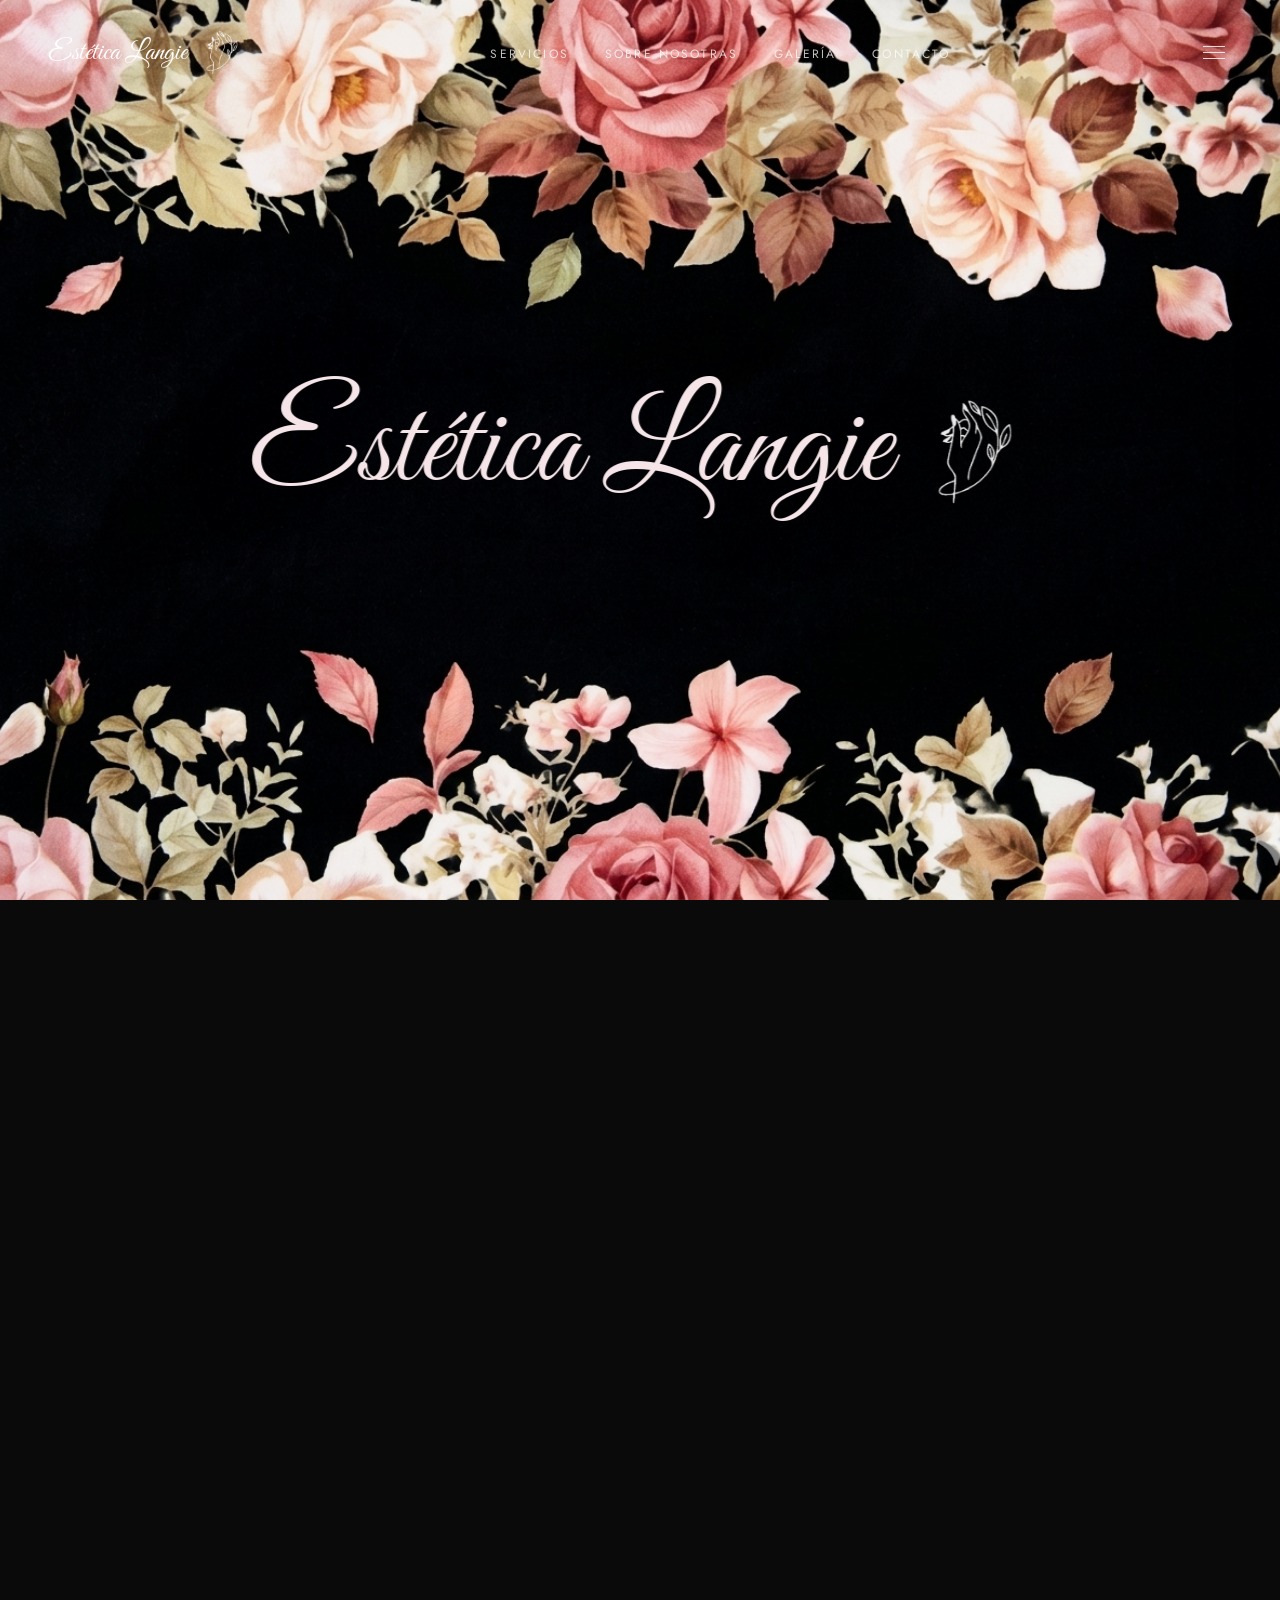
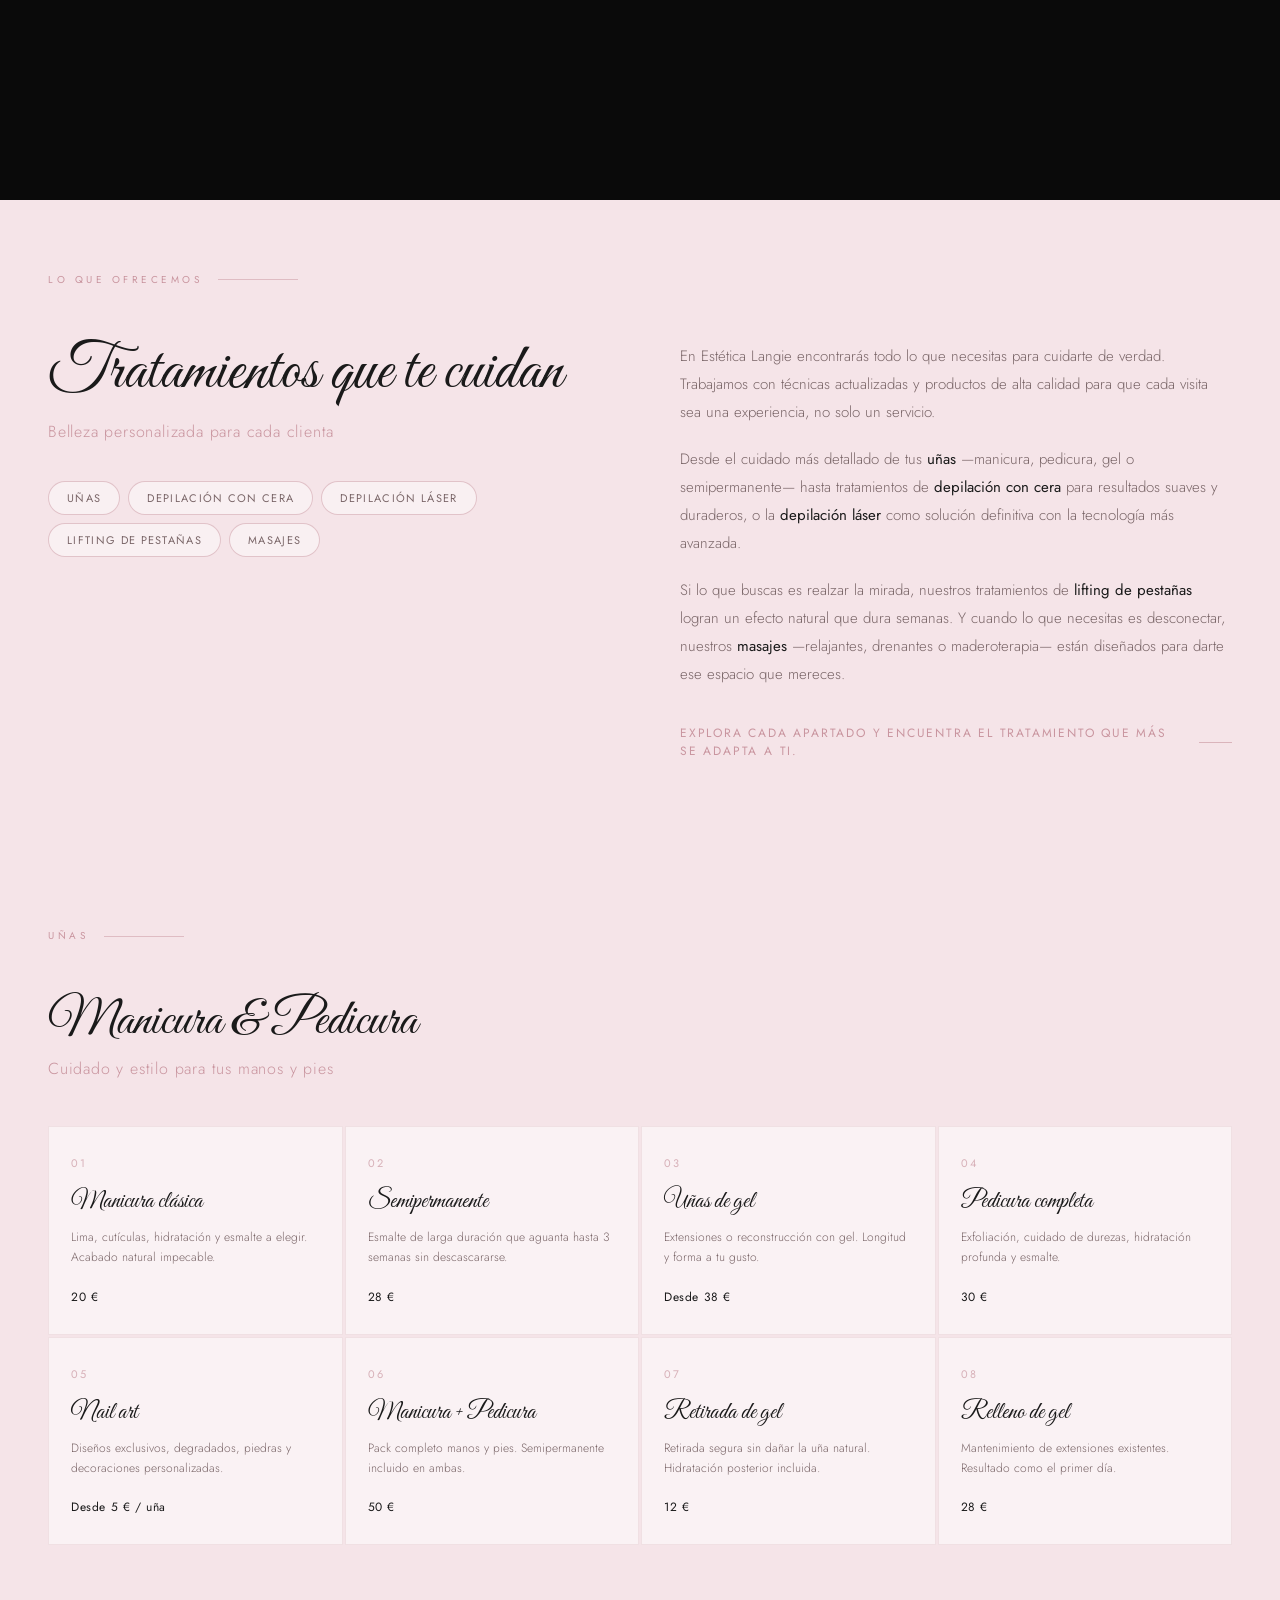
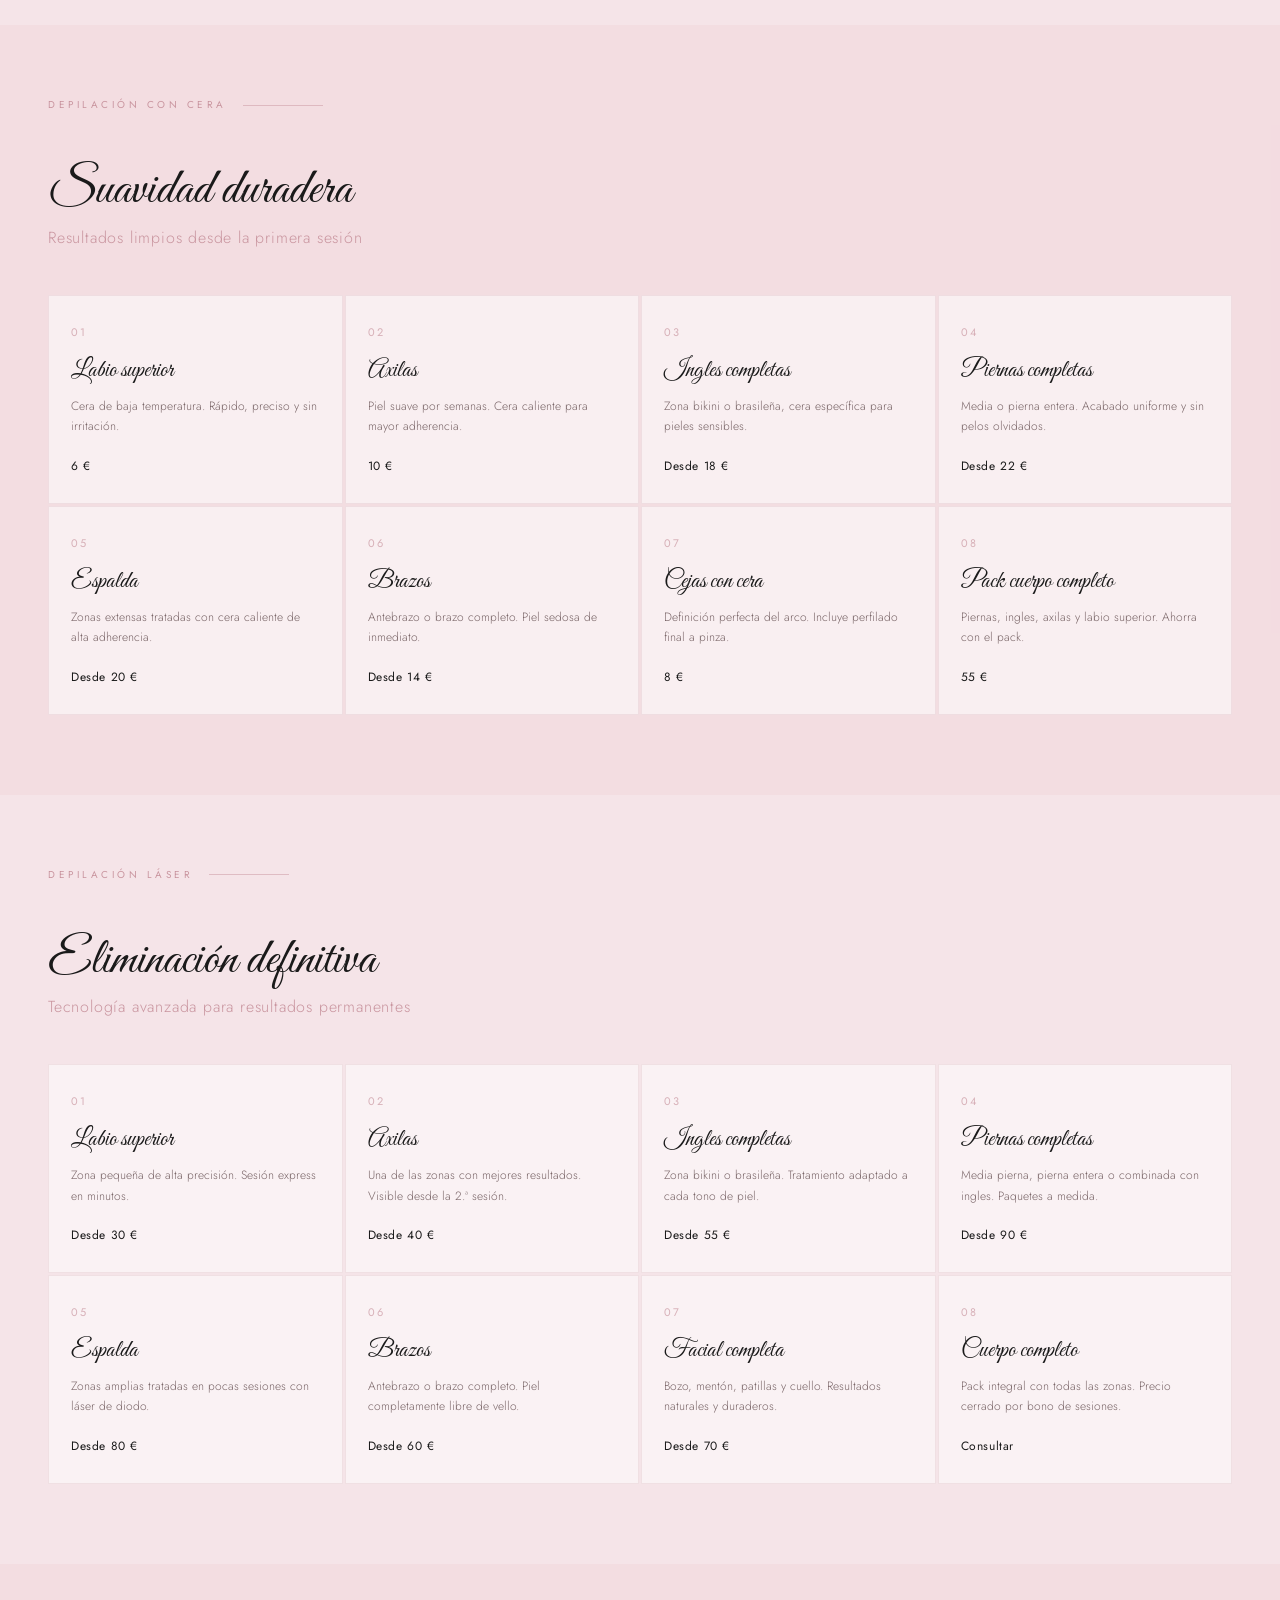
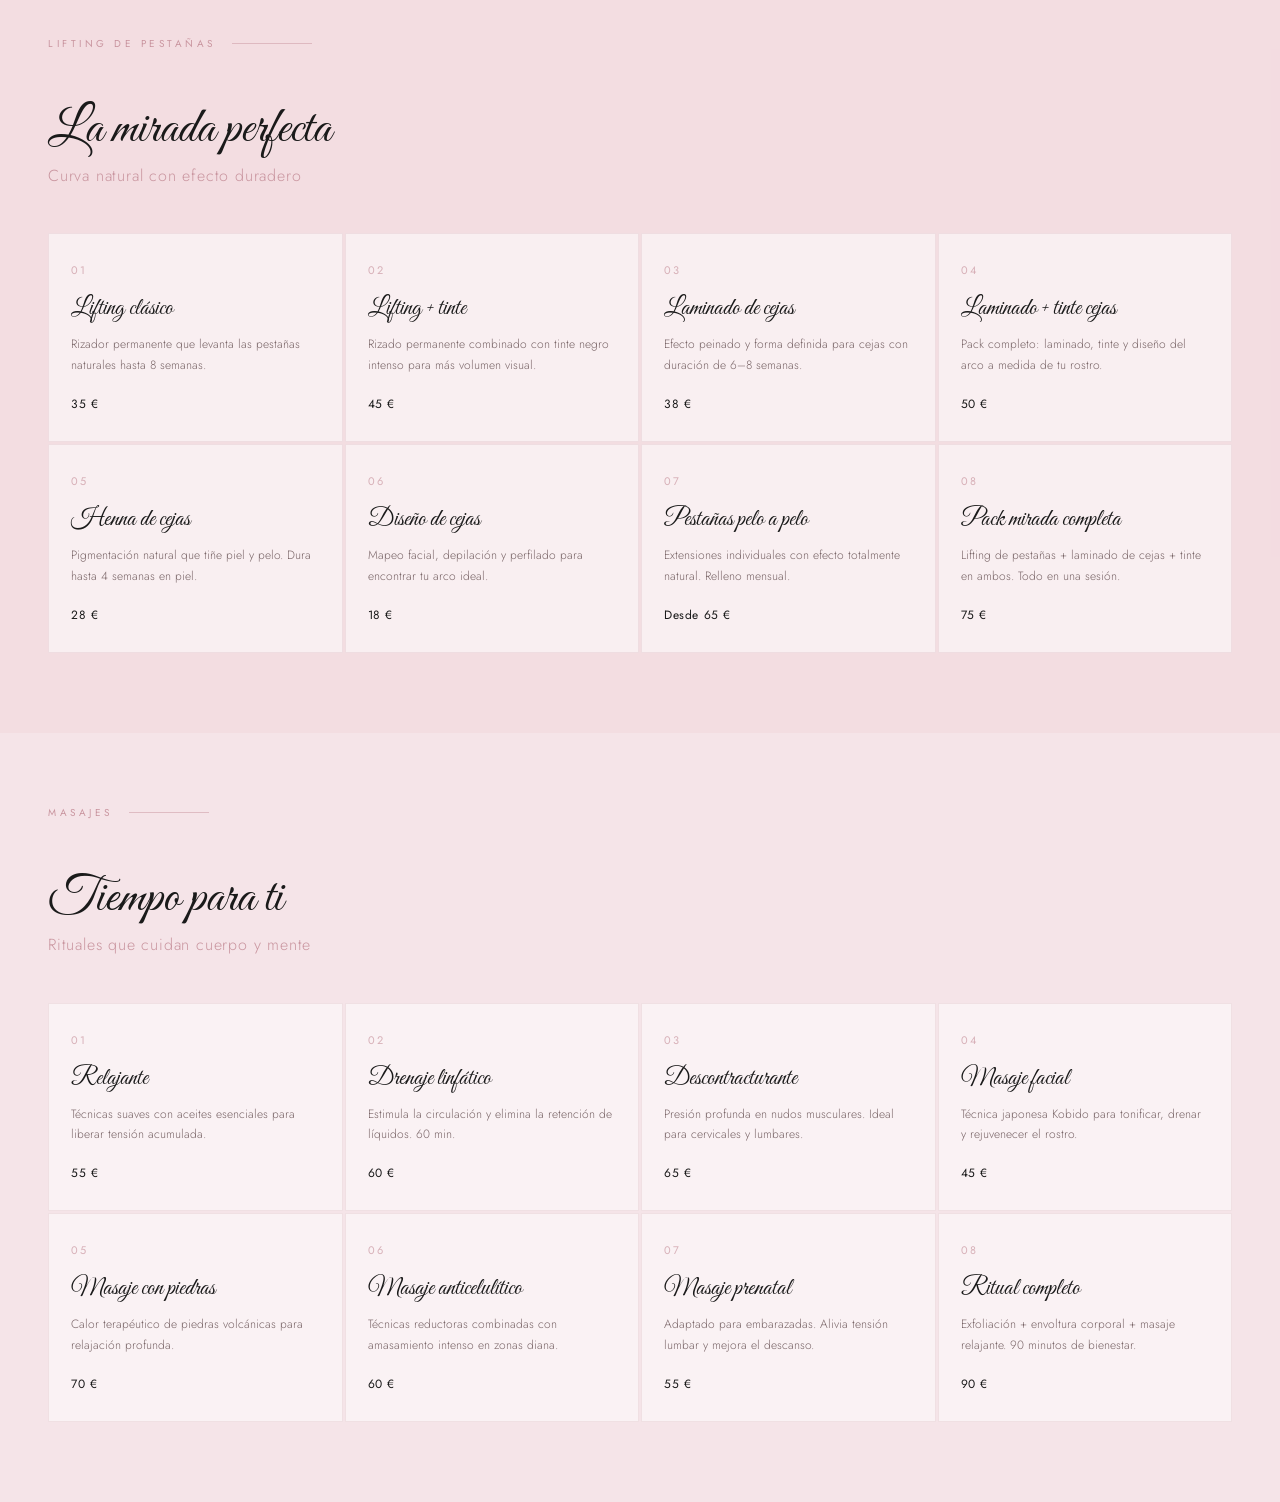
==== index.html @ 9477eef1 "Segundo commit: logo añadido" ====
<!DOCTYPE html>
<html lang="es">
<head>
<meta charset="UTF-8">
<meta name="viewport" content="width=device-width, initial-scale=1.0">
<title>Estética Langie</title>
<link rel="preconnect" href="https://fonts.googleapis.com">
<link href="https://fonts.googleapis.com/css2?family=Great+Vibes&family=Jost:wght@300;400;500&display=swap" rel="stylesheet">
<link rel="stylesheet" href="styles.css">
</head>
<body>

<nav id="navbar">
  <a href="#" class="nav-logo"><img class="nav-logo-img" src="img/logo.png" alt="Logo Estética Langie">Estética Langie</a>
  <ul class="nav-links">
    <li><a href="#servicios">Servicios</a></li>
    <li><a href="#">Sobre nosotras</a></li>
    <li><a href="#">Galería</a></li>
    <li><a href="#">Contacto</a></li>
  </ul>

  <!-- Hamburger button -->
  <button class="hamburger" id="hamburger" aria-label="Menú de servicios" aria-expanded="false">
    <span></span>
    <span></span>
    <span></span>
  </button>
</nav>

<!-- Hamburger dropdown menu -->
<div class="ham-menu" id="hamMenu" aria-hidden="true">
  <div class="ham-inner">
    <p class="ham-label">Servicios</p>
    <ul class="ham-list">
      <li><a href="#unas" class="ham-link">
        <span class="ham-num">01</span>
        <span class="ham-name">Uñas</span>
      </a></li>
      <li><a href="#depilacion-cera" class="ham-link">
        <span class="ham-num">02</span>
        <span class="ham-name">Depilación con cera</span>
      </a></li>
      <li><a href="#depilacion-laser" class="ham-link">
        <span class="ham-num">03</span>
        <span class="ham-name">Depilación láser</span>
      </a></li>
      <li><a href="#lifting-pestanas" class="ham-link">
        <span class="ham-num">04</span>
        <span class="ham-name">Lifting de pestañas</span>
      </a></li>
      <li><a href="#masajes" class="ham-link">
        <span class="ham-num">05</span>
        <span class="ham-name">Masajes</span>
      </a></li>
    </ul>
  </div>
</div>

<div class="scroll-stage" id="stage">
  <div class="sticky-frame">
    <img class="hero-img" src="img/portada.png" alt="Estética Langie">
    <div class="hero-title-wrap" id="titleWrap">
      <h1 class="hero-title"><img class="hero-logo-img" src="img/logo.png" alt="">Estética Langie</h1>
    </div>
    <div class="black-overlay" id="blackOverlay"></div>
    <div class="pink-overlay"  id="pinkOverlay"></div>
  </div>
</div>

<div class="main-content">

  <!-- ── INTRO SERVICIOS ── -->
  <section class="services-section" id="servicios">
    <p class="section-label">Lo que ofrecemos</p>
    <div class="services-intro-layout">

      <div class="services-intro-left">
        <h2 class="services-title">Tratamientos que te cuidan
          <span>Belleza personalizada para cada clienta</span>
        </h2>
        <div class="services-tags">
          <a href="#unas" class="stag">Uñas</a>
          <a href="#depilacion-cera" class="stag">Depilación con cera</a>
          <a href="#depilacion-laser" class="stag">Depilación láser</a>
          <a href="#lifting-pestanas" class="stag">Lifting de pestañas</a>
          <a href="#masajes" class="stag">Masajes</a>
        </div>
      </div>

      <div class="services-intro-right">
        <p class="services-intro-body">
          En Estética Langie encontrarás todo lo que necesitas para cuidarte de verdad. Trabajamos con técnicas actualizadas y productos de alta calidad para que cada visita sea una experiencia, no solo un servicio.
        </p>
        <p class="services-intro-body">
          Desde el cuidado más detallado de tus <strong>uñas</strong> —manicura, pedicura, gel o semipermanente— hasta tratamientos de <strong>depilación con cera</strong> para resultados suaves y duraderos, o la <strong>depilación láser</strong> como solución definitiva con la tecnología más avanzada.
        </p>
        <p class="services-intro-body">
          Si lo que buscas es realzar la mirada, nuestros tratamientos de <strong>lifting de pestañas</strong> logran un efecto natural que dura semanas. Y cuando lo que necesitas es desconectar, nuestros <strong>masajes</strong> —relajantes, drenantes o maderoterapia— están diseñados para darte ese espacio que mereces.
        </p>
        <p class="services-intro-cta">Explora cada apartado y encuentra el tratamiento que más se adapta a ti.</p>
      </div>

    </div>
  </section>

  <!-- ── UÑAS ── -->
  <section class="sub-section" id="unas">
    <div class="sub-header">
      <p class="section-label">Uñas</p>
      <h2 class="sub-title">Manicura & Pedicura<span>Cuidado y estilo para tus manos y pies</span></h2>
    </div>
    <div class="sub-grid">
      <div class="sub-card"><p class="service-num">01</p><h3 class="service-name">Manicura clásica</h3><p class="service-detail">Lima, cutículas, hidratación y esmalte a elegir. Acabado natural impecable.</p><p class="service-price">20 €</p></div>
      <div class="sub-card"><p class="service-num">02</p><h3 class="service-name">Semipermanente</h3><p class="service-detail">Esmalte de larga duración que aguanta hasta 3 semanas sin descascararse.</p><p class="service-price">28 €</p></div>
      <div class="sub-card"><p class="service-num">03</p><h3 class="service-name">Uñas de gel</h3><p class="service-detail">Extensiones o reconstrucción con gel. Longitud y forma a tu gusto.</p><p class="service-price">Desde 38 €</p></div>
      <div class="sub-card"><p class="service-num">04</p><h3 class="service-name">Pedicura completa</h3><p class="service-detail">Exfoliación, cuidado de durezas, hidratación profunda y esmalte.</p><p class="service-price">30 €</p></div>
      <div class="sub-card"><p class="service-num">05</p><h3 class="service-name">Nail art</h3><p class="service-detail">Diseños exclusivos, degradados, piedras y decoraciones personalizadas.</p><p class="service-price">Desde 5 € / uña</p></div>
      <div class="sub-card"><p class="service-num">06</p><h3 class="service-name">Manicura + Pedicura</h3><p class="service-detail">Pack completo manos y pies. Semipermanente incluido en ambas.</p><p class="service-price">50 €</p></div>
      <div class="sub-card"><p class="service-num">07</p><h3 class="service-name">Retirada de gel</h3><p class="service-detail">Retirada segura sin dañar la uña natural. Hidratación posterior incluida.</p><p class="service-price">12 €</p></div>
      <div class="sub-card"><p class="service-num">08</p><h3 class="service-name">Relleno de gel</h3><p class="service-detail">Mantenimiento de extensiones existentes. Resultado como el primer día.</p><p class="service-price">28 €</p></div>
    </div>
  </section>

  <!-- ── DEPILACIÓN CON CERA ── -->
  <section class="sub-section alt" id="depilacion-cera">
    <div class="sub-header">
      <p class="section-label">Depilación con cera</p>
      <h2 class="sub-title">Suavidad duradera<span>Resultados limpios desde la primera sesión</span></h2>
    </div>
    <div class="sub-grid">
      <div class="sub-card"><p class="service-num">01</p><h3 class="service-name">Labio superior</h3><p class="service-detail">Cera de baja temperatura. Rápido, preciso y sin irritación.</p><p class="service-price">6 €</p></div>
      <div class="sub-card"><p class="service-num">02</p><h3 class="service-name">Axilas</h3><p class="service-detail">Piel suave por semanas. Cera caliente para mayor adherencia.</p><p class="service-price">10 €</p></div>
      <div class="sub-card"><p class="service-num">03</p><h3 class="service-name">Ingles completas</h3><p class="service-detail">Zona bikini o brasileña, cera específica para pieles sensibles.</p><p class="service-price">Desde 18 €</p></div>
      <div class="sub-card"><p class="service-num">04</p><h3 class="service-name">Piernas completas</h3><p class="service-detail">Media o pierna entera. Acabado uniforme y sin pelos olvidados.</p><p class="service-price">Desde 22 €</p></div>
      <div class="sub-card"><p class="service-num">05</p><h3 class="service-name">Espalda</h3><p class="service-detail">Zonas extensas tratadas con cera caliente de alta adherencia.</p><p class="service-price">Desde 20 €</p></div>
      <div class="sub-card"><p class="service-num">06</p><h3 class="service-name">Brazos</h3><p class="service-detail">Antebrazo o brazo completo. Piel sedosa de inmediato.</p><p class="service-price">Desde 14 €</p></div>
      <div class="sub-card"><p class="service-num">07</p><h3 class="service-name">Cejas con cera</h3><p class="service-detail">Definición perfecta del arco. Incluye perfilado final a pinza.</p><p class="service-price">8 €</p></div>
      <div class="sub-card"><p class="service-num">08</p><h3 class="service-name">Pack cuerpo completo</h3><p class="service-detail">Piernas, ingles, axilas y labio superior. Ahorra con el pack.</p><p class="service-price">55 €</p></div>
    </div>
  </section>

  <!-- ── DEPILACIÓN LÁSER ── -->
  <section class="sub-section" id="depilacion-laser">
    <div class="sub-header">
      <p class="section-label">Depilación láser</p>
      <h2 class="sub-title">Eliminación definitiva<span>Tecnología avanzada para resultados permanentes</span></h2>
    </div>
    <div class="sub-grid">
      <div class="sub-card"><p class="service-num">01</p><h3 class="service-name">Labio superior</h3><p class="service-detail">Zona pequeña de alta precisión. Sesión express en minutos.</p><p class="service-price">Desde 30 €</p></div>
      <div class="sub-card"><p class="service-num">02</p><h3 class="service-name">Axilas</h3><p class="service-detail">Una de las zonas con mejores resultados. Visible desde la 2.ª sesión.</p><p class="service-price">Desde 40 €</p></div>
      <div class="sub-card"><p class="service-num">03</p><h3 class="service-name">Ingles completas</h3><p class="service-detail">Zona bikini o brasileña. Tratamiento adaptado a cada tono de piel.</p><p class="service-price">Desde 55 €</p></div>
      <div class="sub-card"><p class="service-num">04</p><h3 class="service-name">Piernas completas</h3><p class="service-detail">Media pierna, pierna entera o combinada con ingles. Paquetes a medida.</p><p class="service-price">Desde 90 €</p></div>
      <div class="sub-card"><p class="service-num">05</p><h3 class="service-name">Espalda</h3><p class="service-detail">Zonas amplias tratadas en pocas sesiones con láser de diodo.</p><p class="service-price">Desde 80 €</p></div>
      <div class="sub-card"><p class="service-num">06</p><h3 class="service-name">Brazos</h3><p class="service-detail">Antebrazo o brazo completo. Piel completamente libre de vello.</p><p class="service-price">Desde 60 €</p></div>
      <div class="sub-card"><p class="service-num">07</p><h3 class="service-name">Facial completa</h3><p class="service-detail">Bozo, mentón, patillas y cuello. Resultados naturales y duraderos.</p><p class="service-price">Desde 70 €</p></div>
      <div class="sub-card"><p class="service-num">08</p><h3 class="service-name">Cuerpo completo</h3><p class="service-detail">Pack integral con todas las zonas. Precio cerrado por bono de sesiones.</p><p class="service-price">Consultar</p></div>
    </div>
  </section>

  <!-- ── LIFTING DE PESTAÑAS ── -->
  <section class="sub-section alt" id="lifting-pestanas">
    <div class="sub-header">
      <p class="section-label">Lifting de pestañas</p>
      <h2 class="sub-title">La mirada perfecta<span>Curva natural con efecto duradero</span></h2>
    </div>
    <div class="sub-grid">
      <div class="sub-card"><p class="service-num">01</p><h3 class="service-name">Lifting clásico</h3><p class="service-detail">Rizador permanente que levanta las pestañas naturales hasta 8 semanas.</p><p class="service-price">35 €</p></div>
      <div class="sub-card"><p class="service-num">02</p><h3 class="service-name">Lifting + tinte</h3><p class="service-detail">Rizado permanente combinado con tinte negro intenso para más volumen visual.</p><p class="service-price">45 €</p></div>
      <div class="sub-card"><p class="service-num">03</p><h3 class="service-name">Laminado de cejas</h3><p class="service-detail">Efecto peinado y forma definida para cejas con duración de 6–8 semanas.</p><p class="service-price">38 €</p></div>
      <div class="sub-card"><p class="service-num">04</p><h3 class="service-name">Laminado + tinte cejas</h3><p class="service-detail">Pack completo: laminado, tinte y diseño del arco a medida de tu rostro.</p><p class="service-price">50 €</p></div>
      <div class="sub-card"><p class="service-num">05</p><h3 class="service-name">Henna de cejas</h3><p class="service-detail">Pigmentación natural que tiñe piel y pelo. Dura hasta 4 semanas en piel.</p><p class="service-price">28 €</p></div>
      <div class="sub-card"><p class="service-num">06</p><h3 class="service-name">Diseño de cejas</h3><p class="service-detail">Mapeo facial, depilación y perfilado para encontrar tu arco ideal.</p><p class="service-price">18 €</p></div>
      <div class="sub-card"><p class="service-num">07</p><h3 class="service-name">Pestañas pelo a pelo</h3><p class="service-detail">Extensiones individuales con efecto totalmente natural. Relleno mensual.</p><p class="service-price">Desde 65 €</p></div>
      <div class="sub-card"><p class="service-num">08</p><h3 class="service-name">Pack mirada completa</h3><p class="service-detail">Lifting de pestañas + laminado de cejas + tinte en ambos. Todo en una sesión.</p><p class="service-price">75 €</p></div>
    </div>
  </section>

  <!-- ── MASAJES ── -->
  <section class="sub-section" id="masajes">
    <div class="sub-header">
      <p class="section-label">Masajes</p>
      <h2 class="sub-title">Tiempo para ti<span>Rituales que cuidan cuerpo y mente</span></h2>
    </div>
    <div class="sub-grid">
      <div class="sub-card"><p class="service-num">01</p><h3 class="service-name">Relajante</h3><p class="service-detail">Técnicas suaves con aceites esenciales para liberar tensión acumulada.</p><p class="service-price">55 €</p></div>
      <div class="sub-card"><p class="service-num">02</p><h3 class="service-name">Drenaje linfático</h3><p class="service-detail">Estimula la circulación y elimina la retención de líquidos. 60 min.</p><p class="service-price">60 €</p></div>
      <div class="sub-card"><p class="service-num">03</p><h3 class="service-name">Descontracturante</h3><p class="service-detail">Presión profunda en nudos musculares. Ideal para cervicales y lumbares.</p><p class="service-price">65 €</p></div>
      <div class="sub-card"><p class="service-num">04</p><h3 class="service-name">Masaje facial</h3><p class="service-detail">Técnica japonesa Kobido para tonificar, drenar y rejuvenecer el rostro.</p><p class="service-price">45 €</p></div>
      <div class="sub-card"><p class="service-num">05</p><h3 class="service-name">Masaje con piedras</h3><p class="service-detail">Calor terapéutico de piedras volcánicas para relajación profunda.</p><p class="service-price">70 €</p></div>
      <div class="sub-card"><p class="service-num">06</p><h3 class="service-name">Masaje anticelulítico</h3><p class="service-detail">Técnicas reductoras combinadas con amasamiento intenso en zonas diana.</p><p class="service-price">60 €</p></div>
      <div class="sub-card"><p class="service-num">07</p><h3 class="service-name">Masaje prenatal</h3><p class="service-detail">Adaptado para embarazadas. Alivia tensión lumbar y mejora el descanso.</p><p class="service-price">55 €</p></div>
      <div class="sub-card"><p class="service-num">08</p><h3 class="service-name">Ritual completo</h3><p class="service-detail">Exfoliación + envoltura corporal + masaje relajante. 90 minutos de bienestar.</p><p class="service-price">90 €</p></div>
    </div>
  </section>

</div>

<script src="scripts.js"></script>
</body>
</html>
---- styles.css ----
*, *::before, *::after { margin: 0; padding: 0; box-sizing: border-box; }
:root {
  --pink: #f5e4e8; --pink-mid: #eecdd4; --pink-dark: #c9959f;
  --black: #0a0a0a; --text-dark: #1a1a1a; --text-muted: #7a6668;
}
html { scroll-behavior: smooth; }
body { font-family: 'Jost', sans-serif; background: var(--black); color: var(--text-dark); overflow-x: hidden; }

/* ─── NAVBAR ─── */
nav {
  position: fixed; top: 0; left: 0; right: 0; z-index: 200;
  padding: 28px 48px;
  display: flex; align-items: center; justify-content: space-between;
  transition: padding .5s ease;
}
nav.scrolled { padding: 16px 48px; }
.nav-logo { font-family: 'Great Vibes', cursive; font-size: 28px; font-weight: 400; color: #fff; text-decoration: none; display: flex; align-items: center; gap: 10px; flex-direction: row-reverse; }
.nav-links { display: flex; gap: 36px; list-style: none; }
.nav-links a { font-size: 12px; font-weight: 400; letter-spacing: .18em; text-transform: uppercase; color: rgba(255,255,255,.75); text-decoration: none; transition: color .3s ease; }
.nav-links a:hover { color: #fff; }

/* ─── LOGO NAVBAR ─── */
.nav-logo-img {
  width: 48px; height: 48px; object-fit: contain;
  filter: brightness(0) invert(1);
  opacity: .9;
  transition: filter .5s ease, opacity .5s ease;
}

/* ─── LOGO HERO ─── */
.hero-title {
  font-family: 'Great Vibes', cursive;
  font-size: clamp(72px, 10vw, 130px); font-weight: 400; color: #f5e4e8;
  text-shadow: 0 0 60px rgba(0,0,0,.6), 0 2px 20px rgba(0,0,0,.5);
  line-height: 1; user-select: none;
  display: flex; align-items: center; justify-content: center; gap: 24px;
  flex-direction: row-reverse;
}
.hero-logo-img {
  width: clamp(70px, 9vw, 115px); height: clamp(70px, 9vw, 115px);
  object-fit: contain;
  filter: brightness(0) invert(1);
  opacity: .92;
}

/* ─── HAMBURGER BUTTON ─── */
.hamburger {
  background: none; border: none; cursor: pointer;
  display: flex; flex-direction: column; justify-content: center; align-items: center;
  gap: 5px; width: 36px; height: 36px; padding: 4px;
  position: relative; z-index: 210;
  flex-shrink: 0;
}
.hamburger span {
  display: block; width: 22px; height: 1px;
  background: rgba(255,255,255,.8);
  transition: transform .35s ease, opacity .25s ease, background .4s ease, width .3s ease;
  transform-origin: center;
}
.hamburger.active span:nth-child(1) { transform: translateY(6px) rotate(45deg); width: 22px; }
.hamburger.active span:nth-child(2) { opacity: 0; transform: scaleX(0); }
.hamburger.active span:nth-child(3) { transform: translateY(-6px) rotate(-45deg); width: 22px; }

.hamburger.dark span { background: rgba(26,26,26,.7); }
.hamburger.dark:hover span { background: var(--text-dark); }

/* ─── HAMBURGER DROPDOWN MENU ─── */
.ham-menu {
  position: fixed; top: 0; right: 0; z-index: 190;
  width: 320px; max-height: 100vh;
  background: var(--pink);
  padding: 100px 40px 48px;
  transform: translateX(100%);
  transition: transform .45s cubic-bezier(.77,0,.18,1);
  box-shadow: -8px 0 40px rgba(0,0,0,.12);
  overflow-y: auto;
}
.ham-menu.open { transform: translateX(0); }

.ham-label {
  font-size: 10px; letter-spacing: .35em; text-transform: uppercase;
  color: var(--pink-dark); margin-bottom: 32px;
  display: flex; align-items: center; gap: 12px;
}
.ham-label::after { content: ''; flex: 1; height: .5px; background: var(--pink-dark); opacity: .5; }

.ham-list { list-style: none; display: flex; flex-direction: column; gap: 0; }

.ham-link {
  display: flex; align-items: baseline; gap: 16px;
  padding: 18px 0;
  border-bottom: .5px solid rgba(201,149,159,.2);
  text-decoration: none;
  transition: padding-left .3s ease;
}
.ham-link:hover { padding-left: 8px; }

.ham-num { font-size: 10px; letter-spacing: .2em; color: var(--pink-dark); opacity: .7; flex-shrink: 0; }
.ham-name {
  font-family: 'Great Vibes', cursive; font-size: 26px; font-weight: 400;
  color: var(--text-dark); line-height: 1;
  transition: color .3s ease;
}
.ham-link:hover .ham-name { color: var(--pink-dark); }

.ham-overlay {
  position: fixed; inset: 0; z-index: 185;
  background: rgba(10,10,10,.35);
  opacity: 0; pointer-events: none;
  transition: opacity .4s ease;
}
.ham-overlay.visible { opacity: 1; pointer-events: all; }

/* ─── SCROLL STAGE ─── */
.scroll-stage { position: relative; height: 200vh; }
.sticky-frame {
  position: sticky; top: 0; height: 100vh; overflow: hidden;
  background: var(--black);
}
.hero-img {
  position: absolute; inset: 0;
  width: 100%; height: 100%;
  object-fit: cover; object-position: center center;
}
.hero-title-wrap {
  position: absolute; top: 50%; left: 50%;
  transform: translate(-50%, -50%) scale(1);
  transform-origin: center center;
  white-space: nowrap; will-change: transform, opacity; text-align: center;
}
.black-overlay { position: absolute; inset: 0; background: var(--black); opacity: 0; will-change: opacity; pointer-events: none; }
.pink-overlay  { position: absolute; inset: 0; background: var(--pink);  opacity: 0; will-change: opacity; pointer-events: none; }

/* ─── CONTENIDO PRINCIPAL ─── */
.main-content { background: var(--pink); position: relative; z-index: 1; }

/* ─── INTRO SERVICIOS ─── */
.services-section { padding: 72px 48px 96px; }
.section-label {
  font-size: 10px; letter-spacing: .35em; text-transform: uppercase;
  color: var(--pink-dark); margin-bottom: 48px;
  display: flex; align-items: center; gap: 16px;
}
.section-label::after { content: ''; flex: 1; height: .5px; max-width: 80px; background: var(--pink-dark); opacity: .5; }

.services-intro-layout {
  display: grid; grid-template-columns: 1fr 1fr; gap: 80px; align-items: start;
}

.services-title {
  font-family: 'Great Vibes', cursive; font-size: clamp(42px, 5vw, 68px);
  font-weight: 400; line-height: 1.2; color: var(--text-dark);
}
.services-title span {
  font-family: 'Jost', sans-serif; font-size: clamp(13px, 1.6vw, 16px);
  font-weight: 300; display: block; margin-top: 10px; color: var(--pink-dark); letter-spacing: .05em;
}

.services-tags {
  display: flex; flex-wrap: wrap; gap: 8px; margin-top: 40px;
}
.stag {
  display: inline-block;
  padding: 8px 18px;
  border: .5px solid rgba(201,149,159,.5);
  border-radius: 100px;
  font-size: 11px; letter-spacing: .12em; text-transform: uppercase;
  color: var(--text-muted); text-decoration: none;
  background: rgba(255,255,255,.45);
  transition: background .3s ease, color .3s ease, border-color .3s ease;
}
.stag:hover {
  background: rgba(255,255,255,.9);
  color: var(--text-dark);
  border-color: var(--pink-dark);
}

.services-intro-right { padding-top: 8px; }
.services-intro-body {
  font-size: 15px; line-height: 1.85; color: var(--text-muted);
  font-weight: 300; margin-bottom: 20px;
}
.services-intro-body strong { font-weight: 400; color: var(--text-dark); }
.services-intro-cta {
  margin-top: 36px; font-size: 12px; letter-spacing: .15em;
  text-transform: uppercase; color: var(--pink-dark);
  display: flex; align-items: center; gap: 12px;
}
.services-intro-cta::after {
  content: ''; display: block; width: 40px; height: .5px;
  background: var(--pink-dark); opacity: .6;
}

/* ─── SUB-SECTIONS ─── */
.sub-section { padding: 72px 48px 80px; }
.sub-section.alt { background: rgba(238,205,212,.35); }

.sub-header { margin-bottom: 48px; }
.sub-title {
  font-family: 'Great Vibes', cursive; font-size: clamp(36px, 4vw, 56px);
  font-weight: 400; line-height: 1.2; color: var(--text-dark);
}
.sub-title span {
  font-family: 'Jost', sans-serif; font-size: clamp(13px, 1.6vw, 16px);
  font-weight: 300; display: block; margin-top: 6px; color: var(--pink-dark); letter-spacing: .05em;
}

.sub-grid { display: grid; grid-template-columns: repeat(4, 1fr); gap: 2px; }

.sub-card {
  background: rgba(255,255,255,.55); padding: 28px 22px;
  border: .5px solid rgba(201,149,159,.2); cursor: pointer;
  transition: background .3s ease; position: relative; overflow: hidden;
}
.sub-card::after {
  content: ''; position: absolute; bottom: 0; left: 0; right: 0; height: 2px;
  background: var(--pink-dark); transform: scaleX(0); transform-origin: left;
  transition: transform .4s ease;
}
.sub-card:hover { background: rgba(255,255,255,.85); }
.sub-card:hover::after { transform: scaleX(1); }

.service-num { font-size: 11px; letter-spacing: .2em; color: var(--pink-dark); margin-bottom: 16px; opacity: .7; }
.service-name { font-family: 'Great Vibes', cursive; font-size: 24px; font-weight: 400; color: var(--text-dark); margin-bottom: 10px; }
.service-detail { font-size: 12px; line-height: 1.7; color: var(--text-muted); font-weight: 300; }
.service-price { margin-top: 20px; font-size: 12px; font-weight: 400; color: var(--text-dark); letter-spacing: .05em; }

/* ─── RESPONSIVE ─── */
@media (max-width: 1024px) {
  .sub-grid { grid-template-columns: repeat(2, 1fr); }
  .services-intro-layout { gap: 48px; }
}
@media (max-width: 768px) {
  nav { padding: 20px 24px; }
  nav.scrolled { padding: 14px 24px; }
  .nav-links { display: none; }
  .services-section { padding: 48px 24px 72px; }
  .services-intro-layout { grid-template-columns: 1fr; gap: 40px; }
  .sub-section { padding: 56px 24px 60px; }
  .sub-grid { grid-template-columns: 1fr 1fr; }
  .ham-menu { width: 100%; }
}
@media (max-width: 480px) {
  .sub-grid { grid-template-columns: 1fr; }
}
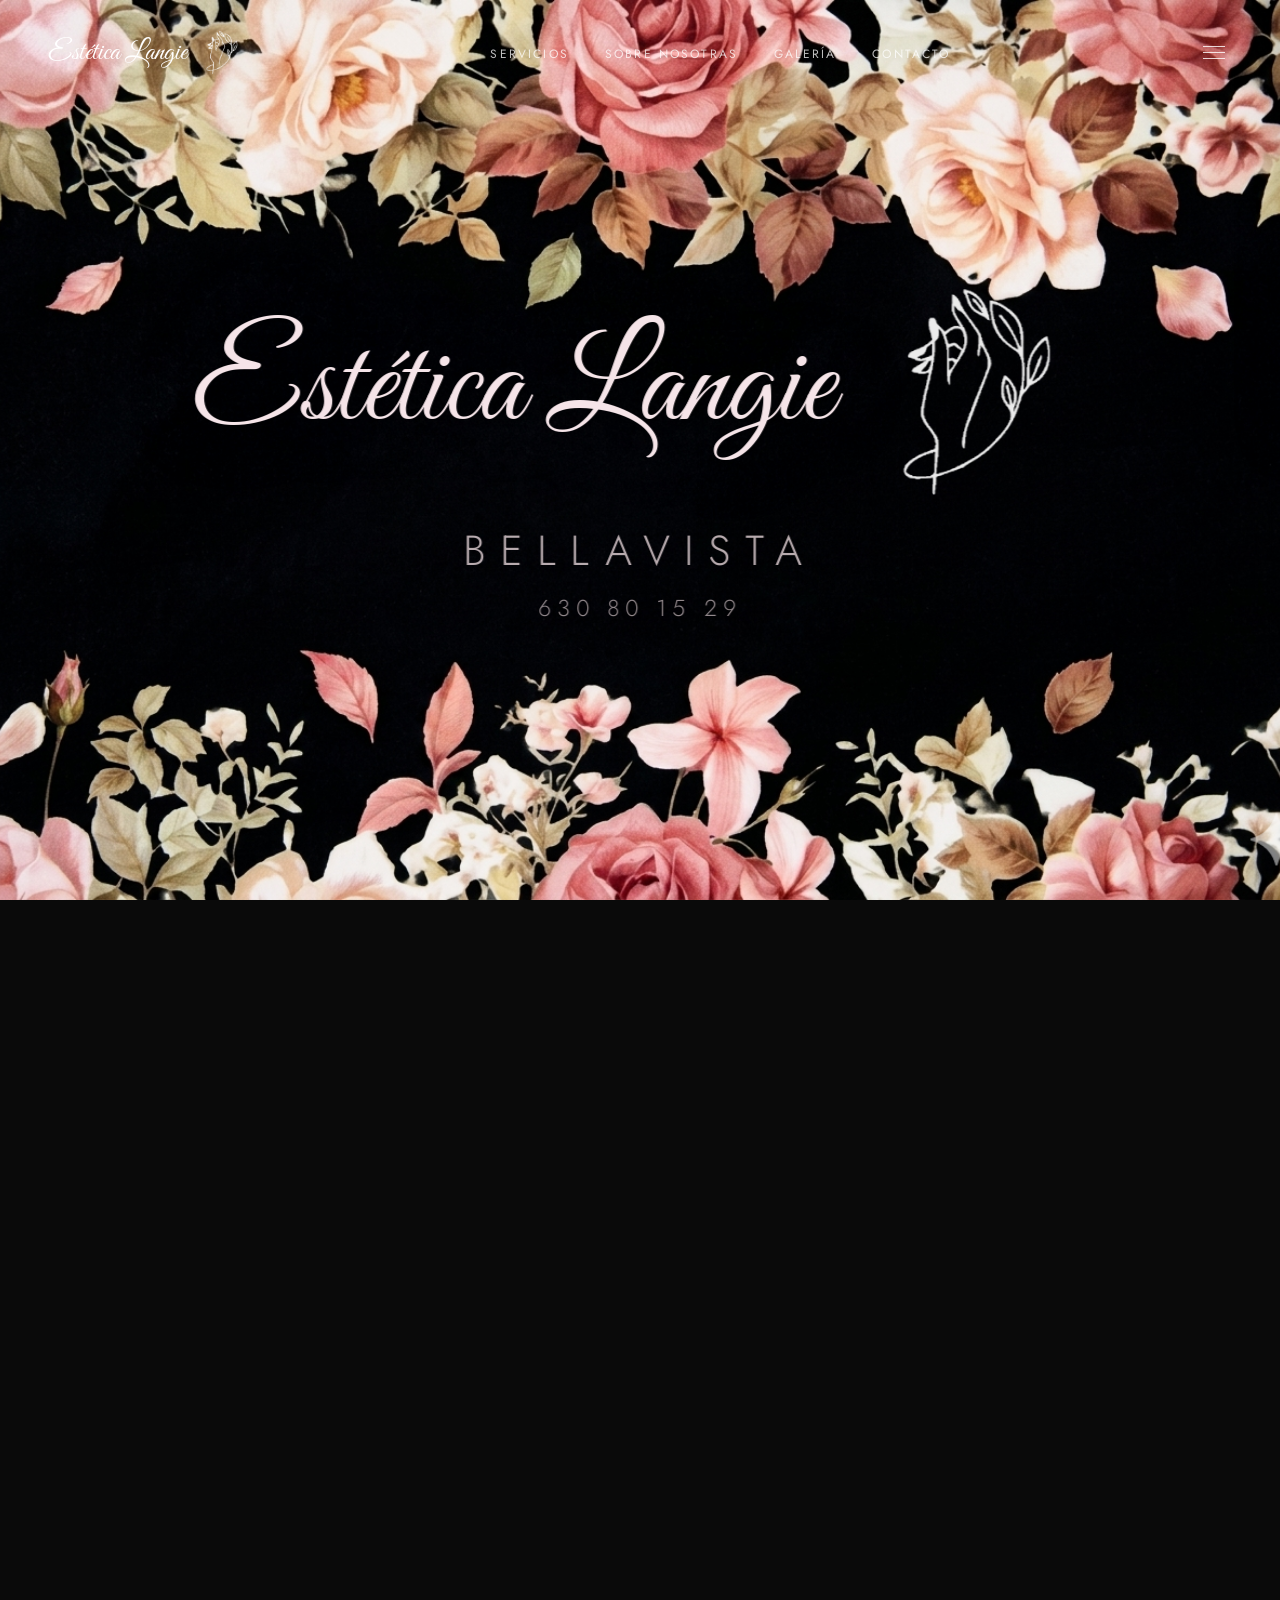
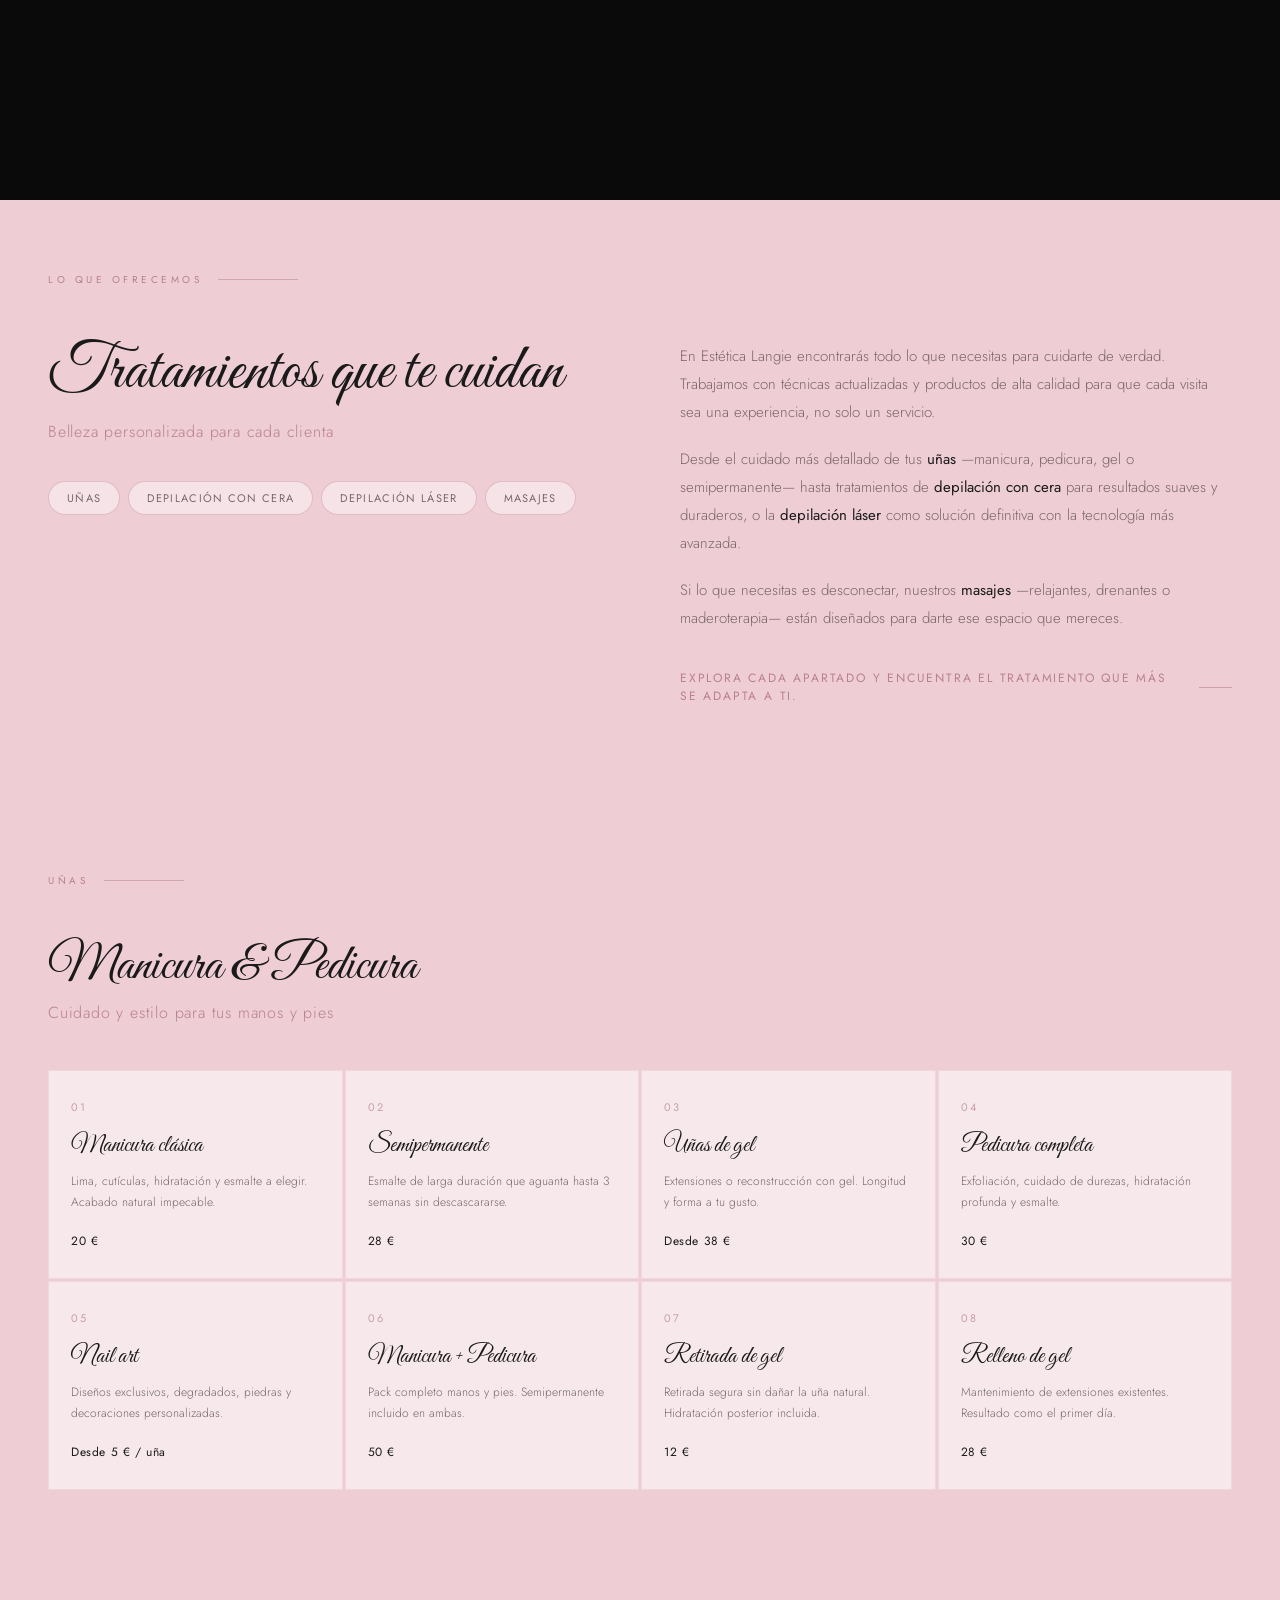
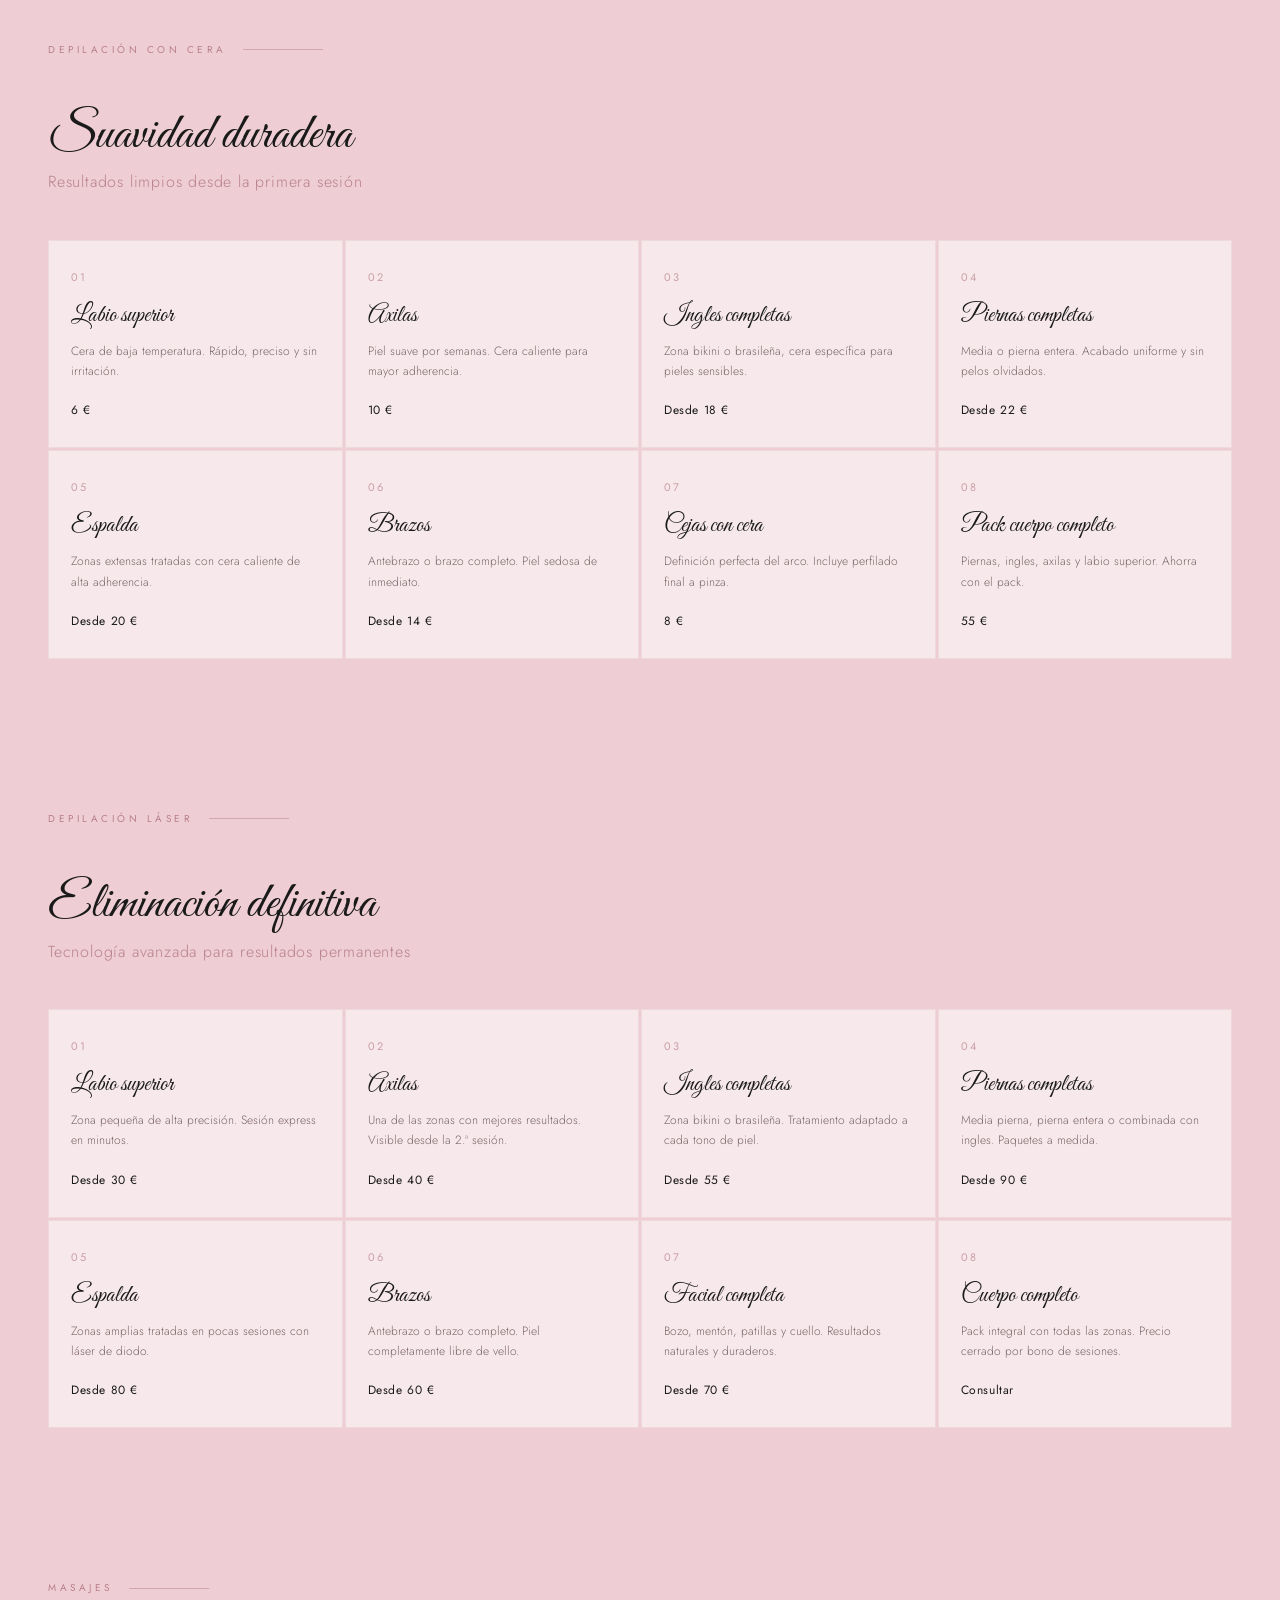
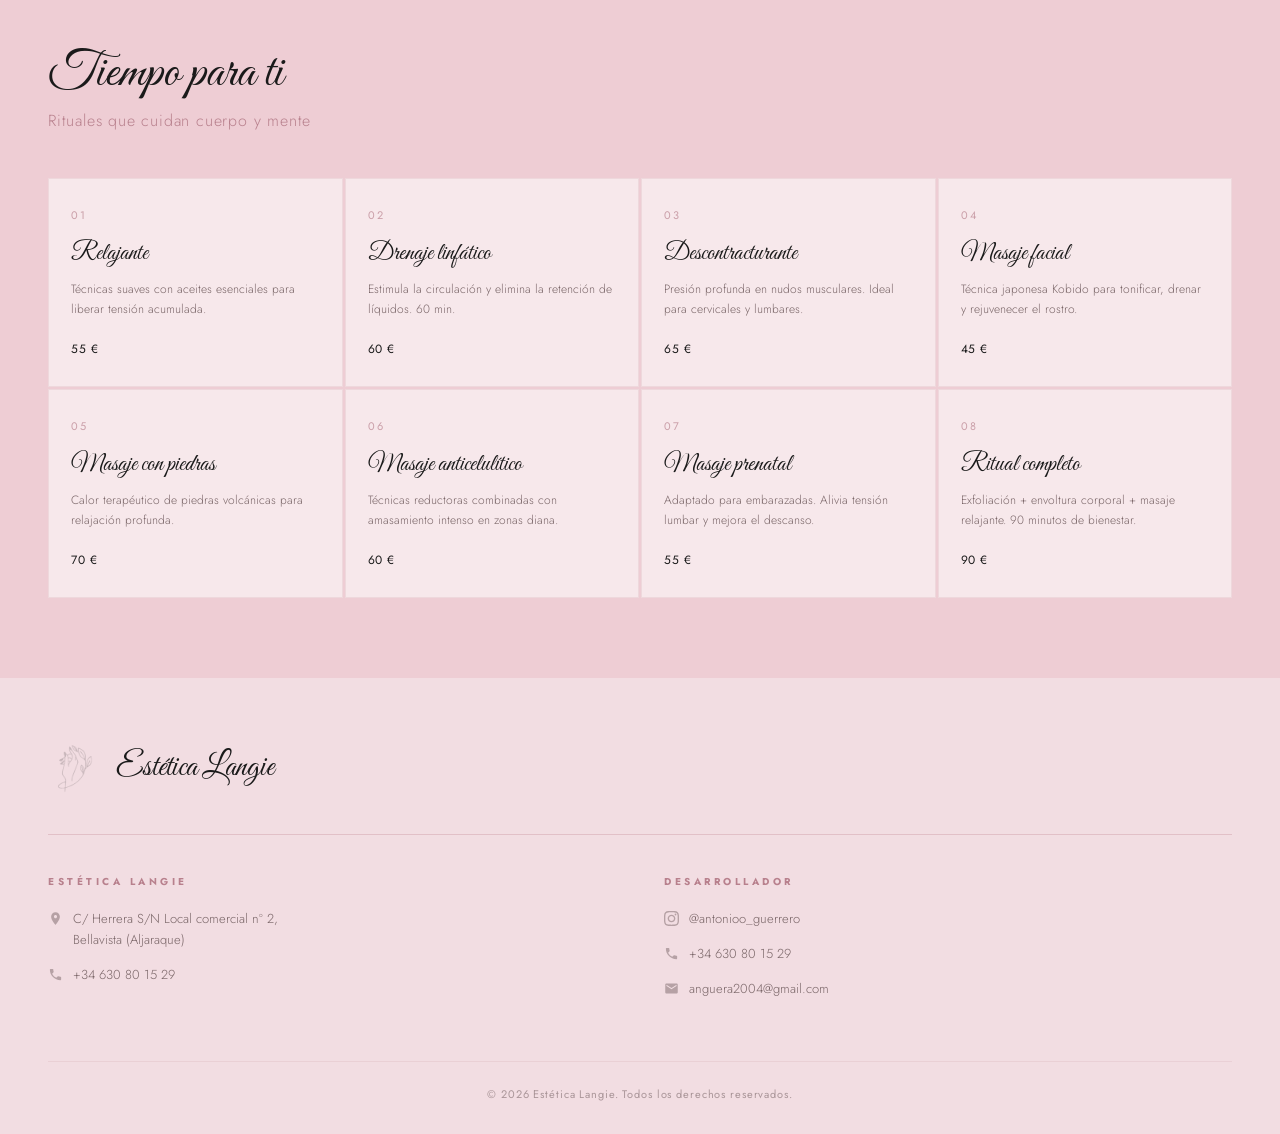
==== commit 7537147d: "Tercer commit: Footer y slogan" ====
--- a/index.html
+++ b/index.html
@@ -16,10 +16,10 @@
     <li><a href="#servicios">Servicios</a></li>
     <li><a href="#">Sobre nosotras</a></li>
     <li><a href="#">Galería</a></li>
-    <li><a href="#">Contacto</a></li>
+    <li><a href="#contacto">Contacto</a></li>
   </ul>
 
-  <!-- Hamburger button -->
+
   <button class="hamburger" id="hamburger" aria-label="Menú de servicios" aria-expanded="false">
     <span></span>
     <span></span>
@@ -44,12 +44,8 @@
         <span class="ham-num">03</span>
         <span class="ham-name">Depilación láser</span>
       </a></li>
-      <li><a href="#lifting-pestanas" class="ham-link">
+      <li><a href="#masajes" class="ham-link">
         <span class="ham-num">04</span>
-        <span class="ham-name">Lifting de pestañas</span>
-      </a></li>
-      <li><a href="#masajes" class="ham-link">
-        <span class="ham-num">05</span>
         <span class="ham-name">Masajes</span>
       </a></li>
     </ul>
@@ -61,9 +57,14 @@
     <img class="hero-img" src="img/portada.png" alt="Estética Langie">
     <div class="hero-title-wrap" id="titleWrap">
       <h1 class="hero-title"><img class="hero-logo-img" src="img/logo.png" alt="">Estética Langie</h1>
+      <p class="hero-subtitle">Bellavista</p>
+      <p class="hero-phone">630 80 15 29</p>
     </div>
     <div class="black-overlay" id="blackOverlay"></div>
     <div class="pink-overlay"  id="pinkOverlay"></div>
+    <div class="hero-slogan-wrap" id="sloganWrap">
+      <p class="hero-slogan">¡Ponte guapa!</p>
+    </div>
   </div>
 </div>
 
@@ -82,7 +83,6 @@
           <a href="#unas" class="stag">Uñas</a>
           <a href="#depilacion-cera" class="stag">Depilación con cera</a>
           <a href="#depilacion-laser" class="stag">Depilación láser</a>
-          <a href="#lifting-pestanas" class="stag">Lifting de pestañas</a>
           <a href="#masajes" class="stag">Masajes</a>
         </div>
       </div>
@@ -95,7 +95,7 @@
           Desde el cuidado más detallado de tus <strong>uñas</strong> —manicura, pedicura, gel o semipermanente— hasta tratamientos de <strong>depilación con cera</strong> para resultados suaves y duraderos, o la <strong>depilación láser</strong> como solución definitiva con la tecnología más avanzada.
         </p>
         <p class="services-intro-body">
-          Si lo que buscas es realzar la mirada, nuestros tratamientos de <strong>lifting de pestañas</strong> logran un efecto natural que dura semanas. Y cuando lo que necesitas es desconectar, nuestros <strong>masajes</strong> —relajantes, drenantes o maderoterapia— están diseñados para darte ese espacio que mereces.
+          Si lo que necesitas es desconectar, nuestros <strong>masajes</strong> —relajantes, drenantes o maderoterapia— están diseñados para darte ese espacio que mereces.
         </p>
         <p class="services-intro-cta">Explora cada apartado y encuentra el tratamiento que más se adapta a ti.</p>
       </div>
@@ -157,24 +157,6 @@
     </div>
   </section>
 
-  <!-- ── LIFTING DE PESTAÑAS ── -->
-  <section class="sub-section alt" id="lifting-pestanas">
-    <div class="sub-header">
-      <p class="section-label">Lifting de pestañas</p>
-      <h2 class="sub-title">La mirada perfecta<span>Curva natural con efecto duradero</span></h2>
-    </div>
-    <div class="sub-grid">
-      <div class="sub-card"><p class="service-num">01</p><h3 class="service-name">Lifting clásico</h3><p class="service-detail">Rizador permanente que levanta las pestañas naturales hasta 8 semanas.</p><p class="service-price">35 €</p></div>
-      <div class="sub-card"><p class="service-num">02</p><h3 class="service-name">Lifting + tinte</h3><p class="service-detail">Rizado permanente combinado con tinte negro intenso para más volumen visual.</p><p class="service-price">45 €</p></div>
-      <div class="sub-card"><p class="service-num">03</p><h3 class="service-name">Laminado de cejas</h3><p class="service-detail">Efecto peinado y forma definida para cejas con duración de 6–8 semanas.</p><p class="service-price">38 €</p></div>
-      <div class="sub-card"><p class="service-num">04</p><h3 class="service-name">Laminado + tinte cejas</h3><p class="service-detail">Pack completo: laminado, tinte y diseño del arco a medida de tu rostro.</p><p class="service-price">50 €</p></div>
-      <div class="sub-card"><p class="service-num">05</p><h3 class="service-name">Henna de cejas</h3><p class="service-detail">Pigmentación natural que tiñe piel y pelo. Dura hasta 4 semanas en piel.</p><p class="service-price">28 €</p></div>
-      <div class="sub-card"><p class="service-num">06</p><h3 class="service-name">Diseño de cejas</h3><p class="service-detail">Mapeo facial, depilación y perfilado para encontrar tu arco ideal.</p><p class="service-price">18 €</p></div>
-      <div class="sub-card"><p class="service-num">07</p><h3 class="service-name">Pestañas pelo a pelo</h3><p class="service-detail">Extensiones individuales con efecto totalmente natural. Relleno mensual.</p><p class="service-price">Desde 65 €</p></div>
-      <div class="sub-card"><p class="service-num">08</p><h3 class="service-name">Pack mirada completa</h3><p class="service-detail">Lifting de pestañas + laminado de cejas + tinte en ambos. Todo en una sesión.</p><p class="service-price">75 €</p></div>
-    </div>
-  </section>
-
   <!-- ── MASAJES ── -->
   <section class="sub-section" id="masajes">
     <div class="sub-header">
@@ -195,6 +177,56 @@
 
 </div>
 
+<!-- ── FOOTER ── -->
+<footer class="footer" id="contacto">
+  <div class="footer-contenedor">
+ 
+    <div class="footer-marca">
+      <img src="img/logo.png" alt="Logo Estética Langie" class="footer-logo">
+      <p class="footer-nombre">Estética Langie</p>
+    </div>
+ 
+    <div class="footer-separador"></div>
+ 
+    <div class="footer-columnas">
+ 
+      <div class="footer-columna">
+        <h4 class="footer-col-titulo">Estética Langie</h4>
+        <a href="https://www.google.com/maps/place/Est%C3%A9tica+Langie/@37.2770035,-7.0029946,693m/data=!3m2!1e3!4b1!4m6!3m5!1s0xd11cf060cbb783f:0x174c6e1cc5bce5c6!8m2!3d37.2770035!4d-7.0004197!16s%2Fg%2F11xw23w1q2?entry=ttu&g_ep=EgoyMDI2MDUyMC4wIKXMDSoASAFQAw%3D%3D" target="_blank" rel="noopener noreferrer" class="footer-enlace">
+          <svg class="footer-icono" viewBox="0 0 24 24" fill="currentColor" aria-hidden="true"><path d="M12 2C8.13 2 5 5.13 5 9c0 5.25 7 13 7 13s7-7.75 7-13c0-3.87-3.13-7-7-7zm0 9.5c-1.38 0-2.5-1.12-2.5-2.5s1.12-2.5 2.5-2.5 2.5 1.12 2.5 2.5-1.12 2.5-2.5 2.5z"/></svg>
+          C/ Herrera S/N Local comercial nº 2,<br>Bellavista (Aljaraque)
+        </a>
+        <a href="tel:+34630801529" class="footer-enlace">
+          <svg class="footer-icono" viewBox="0 0 24 24" fill="currentColor" aria-hidden="true"><path d="M6.62 10.79c1.44 2.83 3.76 5.14 6.59 6.59l2.2-2.2c.27-.27.67-.36 1.02-.24 1.12.37 2.33.57 3.57.57.55 0 1 .45 1 1V20c0 .55-.45 1-1 1-9.39 0-17-7.61-17-17 0-.55.45-1 1-1h3.5c.55 0 1 .45 1 1 0 1.25.2 2.45.57 3.57.11.35.03.74-.25 1.02l-2.2 2.2z"/></svg>
+          +34 630 80 15 29
+        </a>
+      </div>
+ 
+      <div class="footer-columna">
+        <h4 class="footer-col-titulo">Desarrollador</h4>
+        <a href="https://www.instagram.com/antonioo_guerrero/" target="_blank" rel="noopener noreferrer" class="footer-enlace">
+          <svg class="footer-icono" viewBox="0 0 24 24" fill="currentColor" aria-hidden="true"><path d="M12 2.163c3.204 0 3.584.012 4.85.07 3.252.148 4.771 1.691 4.919 4.919.058 1.265.069 1.645.069 4.849 0 3.205-.012 3.584-.069 4.849-.149 3.225-1.664 4.771-4.919 4.919-1.266.058-1.644.07-4.85.07-3.204 0-3.584-.012-4.849-.07-3.26-.149-4.771-1.699-4.919-4.92-.058-1.265-.07-1.644-.07-4.849 0-3.204.013-3.583.07-4.849.149-3.227 1.664-4.771 4.919-4.919 1.266-.057 1.645-.069 4.849-.069zm0-2.163c-3.259 0-3.667.014-4.947.072-4.358.2-6.78 2.618-6.98 6.98-.059 1.281-.073 1.689-.073 4.948 0 3.259.014 3.668.072 4.948.2 4.358 2.618 6.78 6.98 6.98 1.281.058 1.689.072 4.948.072 3.259 0 3.668-.014 4.948-.072 4.354-.2 6.782-2.618 6.979-6.98.059-1.28.073-1.689.073-4.948 0-3.259-.014-3.667-.072-4.947-.196-4.354-2.617-6.78-6.979-6.98-1.281-.059-1.69-.073-4.949-.073zm0 5.838c-3.403 0-6.162 2.759-6.162 6.162s2.759 6.163 6.162 6.163 6.162-2.759 6.162-6.163c0-3.403-2.759-6.162-6.162-6.162zm0 10.162c-2.209 0-4-1.79-4-4 0-2.209 1.791-4 4-4s4 1.791 4 4c0 2.21-1.791 4-4 4zm6.406-11.845c-.796 0-1.441.645-1.441 1.44s.645 1.44 1.441 1.44c.795 0 1.439-.645 1.439-1.44s-.644-1.44-1.439-1.44z"/></svg>
+          @antonioo_guerrero
+        </a>
+        <a href="tel:+34630801529" class="footer-enlace">
+          <svg class="footer-icono" viewBox="0 0 24 24" fill="currentColor" aria-hidden="true"><path d="M6.62 10.79c1.44 2.83 3.76 5.14 6.59 6.59l2.2-2.2c.27-.27.67-.36 1.02-.24 1.12.37 2.33.57 3.57.57.55 0 1 .45 1 1V20c0 .55-.45 1-1 1-9.39 0-17-7.61-17-17 0-.55.45-1 1-1h3.5c.55 0 1 .45 1 1 0 1.25.2 2.45.57 3.57.11.35.03.74-.25 1.02l-2.2 2.2z"/></svg>
+          +34 630 80 15 29
+        </a>
+        <a href="mailto:anguera2004@gmail.com" class="footer-enlace">
+          <svg class="footer-icono" viewBox="0 0 24 24" fill="currentColor" aria-hidden="true"><path d="M20 4H4c-1.1 0-1.99.9-1.99 2L2 18c0 1.1.9 2 2 2h16c1.1 0 2-.9 2-2V6c0-1.1-.9-2-2-2zm0 4l-8 5-8-5V6l8 5 8-5v2z"/></svg>
+          anguera2004@gmail.com
+        </a>
+      </div>
+ 
+    </div>
+ 
+    <div class="footer-copyright">
+      <p>&copy; 2026 Estética Langie. Todos los derechos reservados.</p>
+    </div>
+ 
+  </div>
+</footer>
+
 <script src="scripts.js"></script>
 </body>
 </html>
--- a/styles.css
+++ b/styles.css
@@ -1,6 +1,6 @@
 *, *::before, *::after { margin: 0; padding: 0; box-sizing: border-box; }
 :root {
-  --pink: #f5e4e8; --pink-mid: #eecdd4; --pink-dark: #c9959f;
+  --pink: #eecdd4; --pink-mid: #e6bcc6; --pink-dark: #b8808d;
   --black: #0a0a0a; --text-dark: #1a1a1a; --text-muted: #7a6668;
 }
 html { scroll-behavior: smooth; }
@@ -36,8 +36,32 @@
   display: flex; align-items: center; justify-content: center; gap: 24px;
   flex-direction: row-reverse;
 }
+
+.hero-subtitle {
+  font-family: 'Jost', sans-serif;
+  font-size: clamp(26px, 4vw, 42px);
+  font-weight: 300;
+  letter-spacing: 0.35em;
+  text-transform: uppercase;
+  color: rgba(245, 228, 232, 0.75);
+  margin-top: 16px;
+  text-align: center;
+  user-select: none;
+}
+
+.hero-phone {
+  font-family: 'Jost', sans-serif;
+  font-size: clamp(18px, 1.8vw, 24px);
+  font-weight: 300;
+  letter-spacing: 0.25em;
+  color: rgba(245, 228, 232, 0.6);
+  margin-top: 10px;
+  text-align: center;
+  user-select: none;
+}
+
 .hero-logo-img {
-  width: clamp(70px, 9vw, 115px); height: clamp(70px, 9vw, 115px);
+  width: clamp(160px, 18vw, 240px); height: clamp(160px, 18vw, 240px);
   object-fit: contain;
   filter: brightness(0) invert(1);
   opacity: .92;
@@ -131,6 +155,27 @@
 .black-overlay { position: absolute; inset: 0; background: var(--black); opacity: 0; will-change: opacity; pointer-events: none; }
 .pink-overlay  { position: absolute; inset: 0; background: var(--pink);  opacity: 0; will-change: opacity; pointer-events: none; }
 
+/* ─── SLOGAN ─── */
+.hero-slogan-wrap {
+  position: absolute; top: 50%; left: 50%;
+  transform: translate(-50%, -50%) scale(0.6);
+  transform-origin: center center;
+  white-space: nowrap;
+  opacity: 0;
+  will-change: transform, opacity;
+  pointer-events: none;
+  z-index: 10;
+  text-align: center;
+}
+.hero-slogan {
+  font-family: 'Great Vibes', cursive;
+  font-size: clamp(80px, 12vw, 150px);
+  font-weight: 400;
+  color: var(--pink-dark);
+  line-height: 1;
+  user-select: none;
+}
+
 /* ─── CONTENIDO PRINCIPAL ─── */
 .main-content { background: var(--pink); position: relative; z-index: 1; }
 
@@ -225,6 +270,67 @@
 .service-detail { font-size: 12px; line-height: 1.7; color: var(--text-muted); font-weight: 300; }
 .service-price { margin-top: 20px; font-size: 12px; font-weight: 400; color: var(--text-dark); letter-spacing: .05em; }
 
+
+/* ─── FOOTER ─── */
+.footer {
+  background: #f2dde2;
+  padding: 64px 48px 32px;
+}
+.footer-contenedor { max-width: 1200px; margin: 0 auto; }
+
+.footer-marca {
+  display: flex; align-items: center; gap: 16px; margin-bottom: 40px;
+}
+.footer-logo {
+  width: 52px; height: 52px; object-fit: contain;
+  filter: brightness(0); opacity: .18;
+}
+.footer-nombre {
+  font-family: 'Great Vibes', cursive; font-size: 32px; font-weight: 400;
+  color: var(--text-dark); line-height: 1;
+}
+
+.footer-separador {
+  height: .5px; background: rgba(201,149,159,.4); margin-bottom: 40px;
+}
+
+.footer-columnas {
+  display: grid; grid-template-columns: 1fr 1fr; gap: 48px; margin-bottom: 48px;
+}
+
+.footer-col-titulo {
+  font-size: 10px; letter-spacing: .35em; text-transform: uppercase;
+  color: var(--pink-dark); margin-bottom: 20px;
+}
+
+.footer-enlace {
+  display: flex; align-items: flex-start; gap: 10px;
+  font-size: 13px; font-weight: 300; line-height: 1.6;
+  color: var(--text-muted); text-decoration: none;
+  margin-bottom: 14px;
+  transition: color .3s ease;
+}
+.footer-enlace:hover { color: var(--text-dark); }
+.footer-direccion { cursor: default; }
+.footer-direccion:hover { color: var(--text-muted); }
+
+.footer-icono {
+  width: 15px; height: 15px; flex-shrink: 0;
+  opacity: .5; margin-top: 2px;
+}
+
+.footer-copyright {
+  border-top: .5px solid rgba(201,149,159,.3);
+  padding-top: 24px;
+  font-size: 11px; letter-spacing: .08em;
+  color: var(--text-muted); opacity: .6; text-align: center;
+}
+
+@media (max-width: 768px) {
+  .footer { padding: 48px 24px 28px; }
+  .footer-columnas { grid-template-columns: 1fr; gap: 32px; }
+}
+
 /* ─── RESPONSIVE ─── */
 @media (max-width: 1024px) {
   .sub-grid { grid-template-columns: repeat(2, 1fr); }
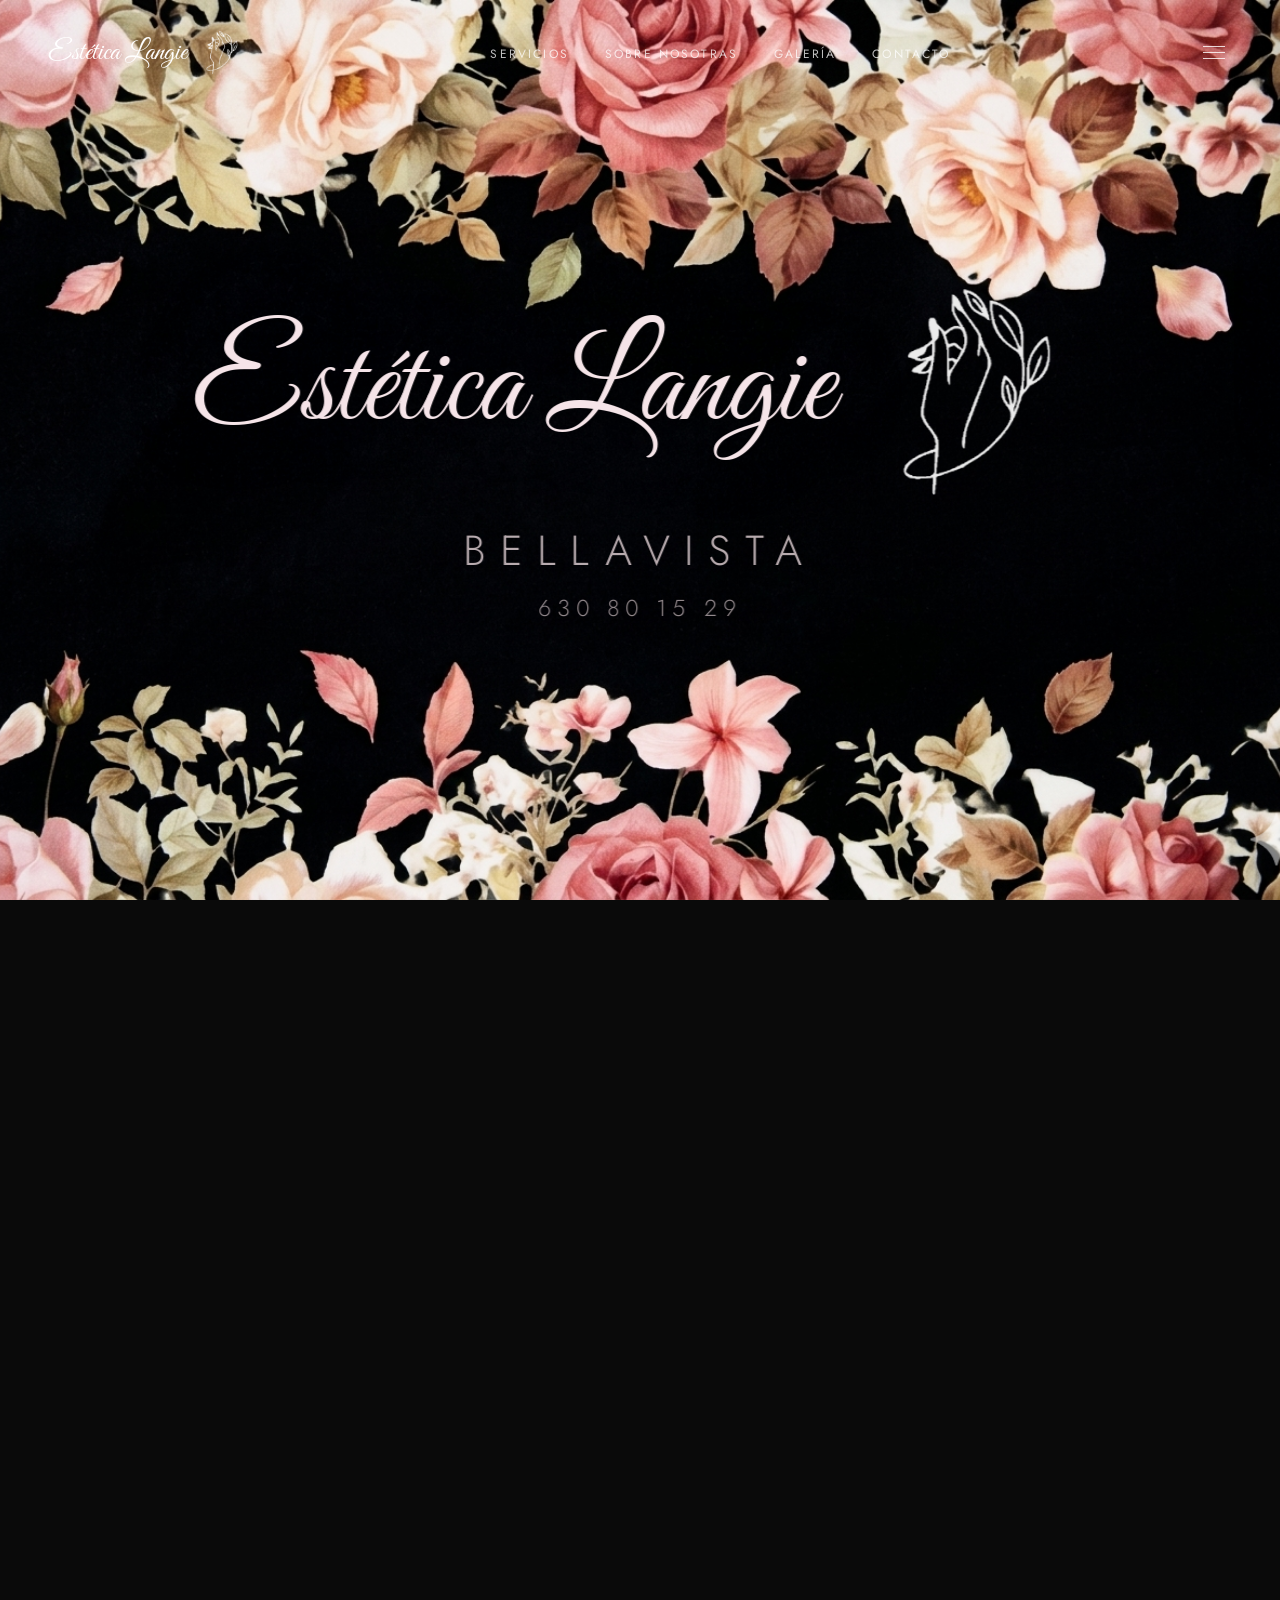
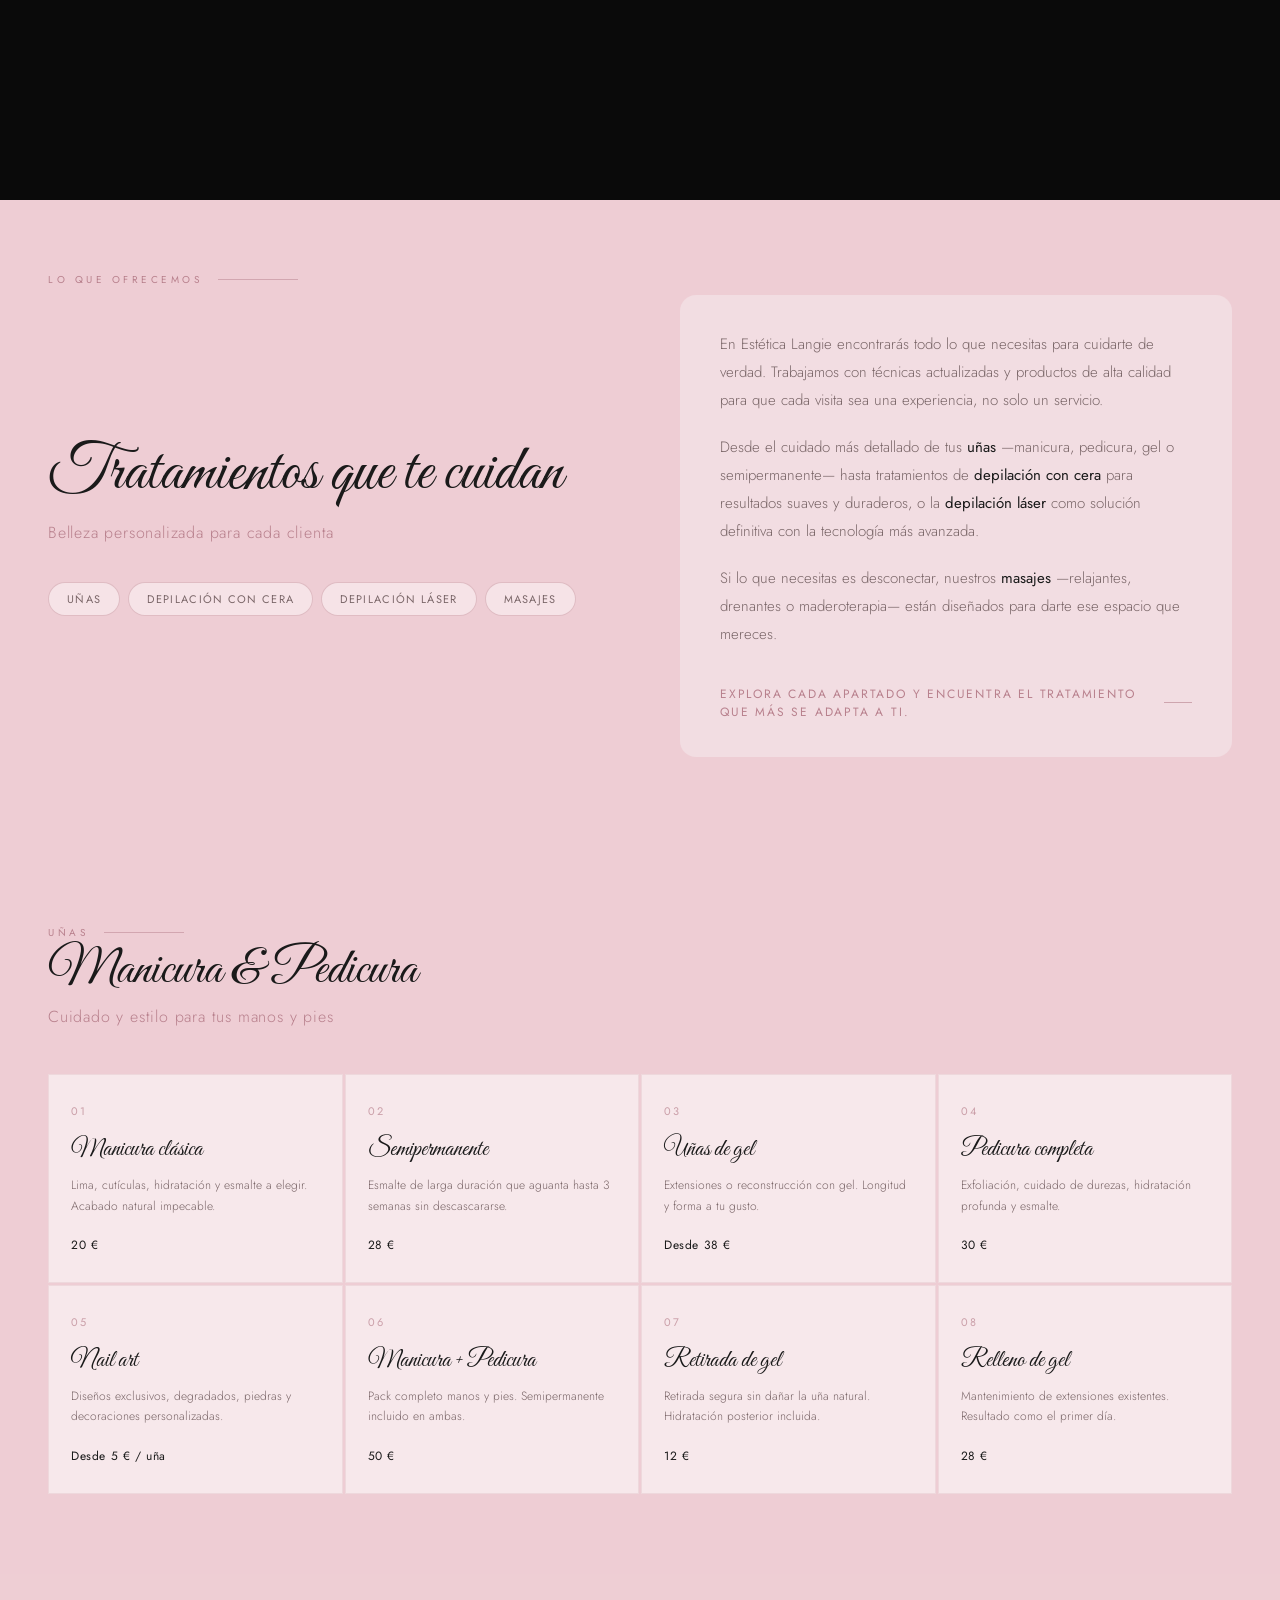
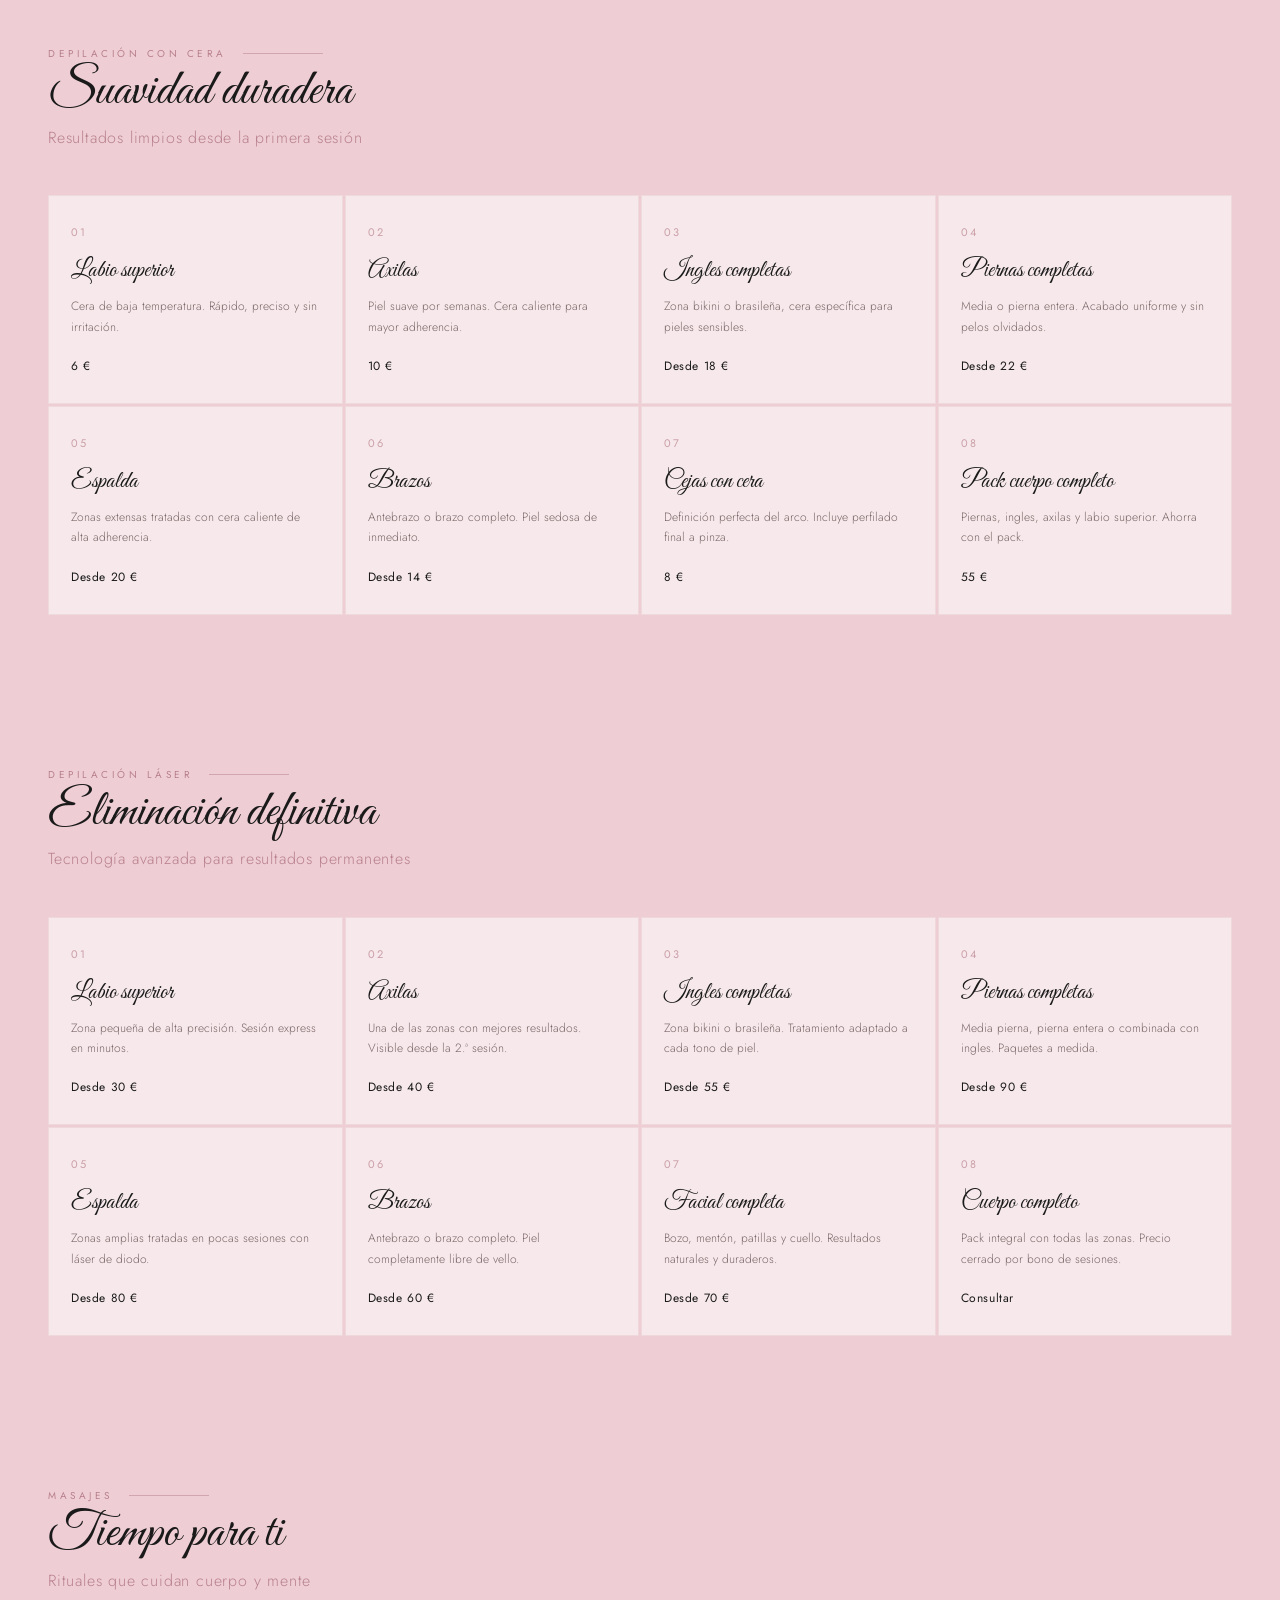
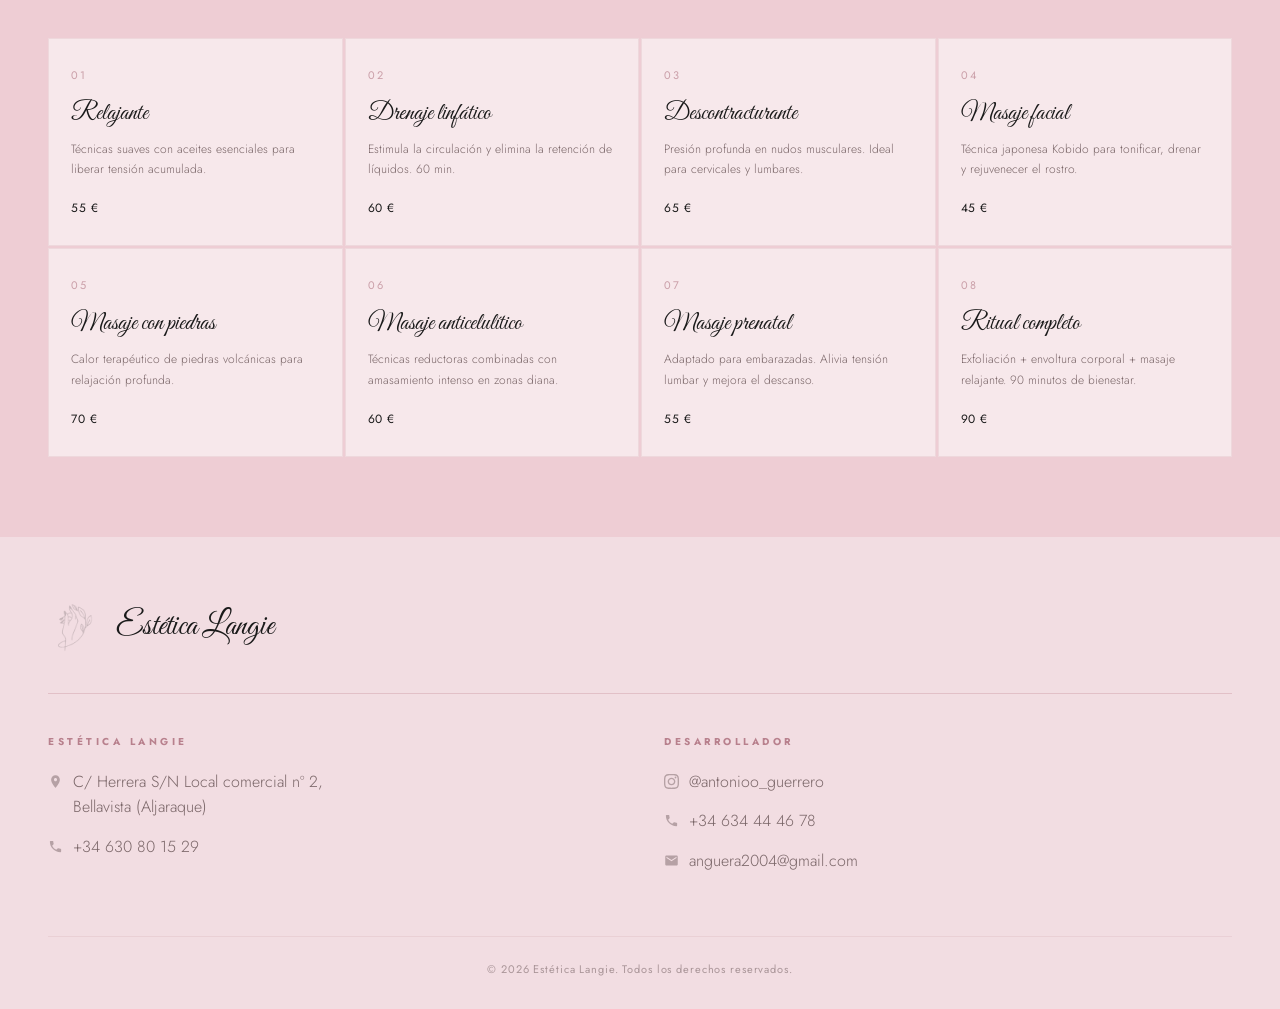
==== commit 70ac0938: "Cuarto commit: Plantilla ejemplo final" ====
--- a/index.html
+++ b/index.html
@@ -1,12 +1,18 @@
 <!DOCTYPE html>
 <html lang="es">
 <head>
-<meta charset="UTF-8">
-<meta name="viewport" content="width=device-width, initial-scale=1.0">
-<title>Estética Langie</title>
-<link rel="preconnect" href="https://fonts.googleapis.com">
-<link href="https://fonts.googleapis.com/css2?family=Great+Vibes&family=Jost:wght@300;400;500&display=swap" rel="stylesheet">
-<link rel="stylesheet" href="styles.css">
+  <meta charset="UTF-8">
+  <meta name="viewport" content="width=device-width, initial-scale=1.0">
+  
+  <title>Estética Langie | Centro de Belleza y Masajes en Bellavista, Aljaraque</title>
+  
+  <meta name="description" content="Encuentra tu momento de relax en Estética Langie (Bellavista). Especialistas en manicura, pedicura, uñas de gel, depilación láser, cera y masajes corporales.">
+  
+  <meta name="keywords" content="estetica bellavista, salon de belleza aljaraque, unas de gel huelva, depilacion laser bellavista, masajes aljaraque, manicura langie">
+  
+  <link rel="preconnect" href="https://fonts.googleapis.com">
+  <link href="https://fonts.googleapis.com/css2?family=Great+Vibes&family=Jost:wght@300;400;500&display=swap" rel="stylesheet">
+  <link rel="stylesheet" href="styles.css">
 </head>
 <body>
 
@@ -88,6 +94,7 @@
       </div>
 
       <div class="services-intro-right">
+        <div class="services-intro-box">
         <p class="services-intro-body">
           En Estética Langie encontrarás todo lo que necesitas para cuidarte de verdad. Trabajamos con técnicas actualizadas y productos de alta calidad para que cada visita sea una experiencia, no solo un servicio.
         </p>
@@ -98,7 +105,9 @@
           Si lo que necesitas es desconectar, nuestros <strong>masajes</strong> —relajantes, drenantes o maderoterapia— están diseñados para darte ese espacio que mereces.
         </p>
         <p class="services-intro-cta">Explora cada apartado y encuentra el tratamiento que más se adapta a ti.</p>
-      </div>
+        </div>
+      </div>
+
 
     </div>
   </section>
@@ -208,9 +217,9 @@
           <svg class="footer-icono" viewBox="0 0 24 24" fill="currentColor" aria-hidden="true"><path d="M12 2.163c3.204 0 3.584.012 4.85.07 3.252.148 4.771 1.691 4.919 4.919.058 1.265.069 1.645.069 4.849 0 3.205-.012 3.584-.069 4.849-.149 3.225-1.664 4.771-4.919 4.919-1.266.058-1.644.07-4.85.07-3.204 0-3.584-.012-4.849-.07-3.26-.149-4.771-1.699-4.919-4.92-.058-1.265-.07-1.644-.07-4.849 0-3.204.013-3.583.07-4.849.149-3.227 1.664-4.771 4.919-4.919 1.266-.057 1.645-.069 4.849-.069zm0-2.163c-3.259 0-3.667.014-4.947.072-4.358.2-6.78 2.618-6.98 6.98-.059 1.281-.073 1.689-.073 4.948 0 3.259.014 3.668.072 4.948.2 4.358 2.618 6.78 6.98 6.98 1.281.058 1.689.072 4.948.072 3.259 0 3.668-.014 4.948-.072 4.354-.2 6.782-2.618 6.979-6.98.059-1.28.073-1.689.073-4.948 0-3.259-.014-3.667-.072-4.947-.196-4.354-2.617-6.78-6.979-6.98-1.281-.059-1.69-.073-4.949-.073zm0 5.838c-3.403 0-6.162 2.759-6.162 6.162s2.759 6.163 6.162 6.163 6.162-2.759 6.162-6.163c0-3.403-2.759-6.162-6.162-6.162zm0 10.162c-2.209 0-4-1.79-4-4 0-2.209 1.791-4 4-4s4 1.791 4 4c0 2.21-1.791 4-4 4zm6.406-11.845c-.796 0-1.441.645-1.441 1.44s.645 1.44 1.441 1.44c.795 0 1.439-.645 1.439-1.44s-.644-1.44-1.439-1.44z"/></svg>
           @antonioo_guerrero
         </a>
-        <a href="tel:+34630801529" class="footer-enlace">
+        <a href="tel:+34634444678" class="footer-enlace">
           <svg class="footer-icono" viewBox="0 0 24 24" fill="currentColor" aria-hidden="true"><path d="M6.62 10.79c1.44 2.83 3.76 5.14 6.59 6.59l2.2-2.2c.27-.27.67-.36 1.02-.24 1.12.37 2.33.57 3.57.57.55 0 1 .45 1 1V20c0 .55-.45 1-1 1-9.39 0-17-7.61-17-17 0-.55.45-1 1-1h3.5c.55 0 1 .45 1 1 0 1.25.2 2.45.57 3.57.11.35.03.74-.25 1.02l-2.2 2.2z"/></svg>
-          +34 630 80 15 29
+          +34 634 44 46 78
         </a>
         <a href="mailto:anguera2004@gmail.com" class="footer-enlace">
           <svg class="footer-icono" viewBox="0 0 24 24" fill="currentColor" aria-hidden="true"><path d="M20 4H4c-1.1 0-1.99.9-1.99 2L2 18c0 1.1.9 2 2 2h16c1.1 0 2-.9 2-2V6c0-1.1-.9-2-2-2zm0 4l-8 5-8-5V6l8 5 8-5v2z"/></svg>
--- a/styles.css
+++ b/styles.css
@@ -183,13 +183,13 @@
 .services-section { padding: 72px 48px 96px; }
 .section-label {
   font-size: 10px; letter-spacing: .35em; text-transform: uppercase;
-  color: var(--pink-dark); margin-bottom: 48px;
+  color: var(--pink-dark); 
   display: flex; align-items: center; gap: 16px;
 }
 .section-label::after { content: ''; flex: 1; height: .5px; max-width: 80px; background: var(--pink-dark); opacity: .5; }
 
 .services-intro-layout {
-  display: grid; grid-template-columns: 1fr 1fr; gap: 80px; align-items: start;
+  display: grid; grid-template-columns: 1fr 1fr; gap: 80px; align-items: center;
 }
 
 .services-title {
@@ -269,6 +269,17 @@
 .service-name { font-family: 'Great Vibes', cursive; font-size: 24px; font-weight: 400; color: var(--text-dark); margin-bottom: 10px; }
 .service-detail { font-size: 12px; line-height: 1.7; color: var(--text-muted); font-weight: 300; }
 .service-price { margin-top: 20px; font-size: 12px; font-weight: 400; color: var(--text-dark); letter-spacing: .05em; }
+.services-intro-box {
+  background: #f2dde2;
+  border-radius: 16px;
+  padding: 36px 40px;
+}
+.services-intro-left {
+  padding-top: 8px;
+  display: flex;
+  flex-direction: column;
+  justify-content: center;
+}
 
 
 /* ─── FOOTER ─── */
@@ -305,7 +316,7 @@
 
 .footer-enlace {
   display: flex; align-items: flex-start; gap: 10px;
-  font-size: 13px; font-weight: 300; line-height: 1.6;
+  font-size: 16px; font-weight: 300; line-height: 1.6;
   color: var(--text-muted); text-decoration: none;
   margin-bottom: 14px;
   transition: color .3s ease;
@@ -316,7 +327,7 @@
 
 .footer-icono {
   width: 15px; height: 15px; flex-shrink: 0;
-  opacity: .5; margin-top: 2px;
+  opacity: .5; margin-top: 5px;
 }
 
 .footer-copyright {
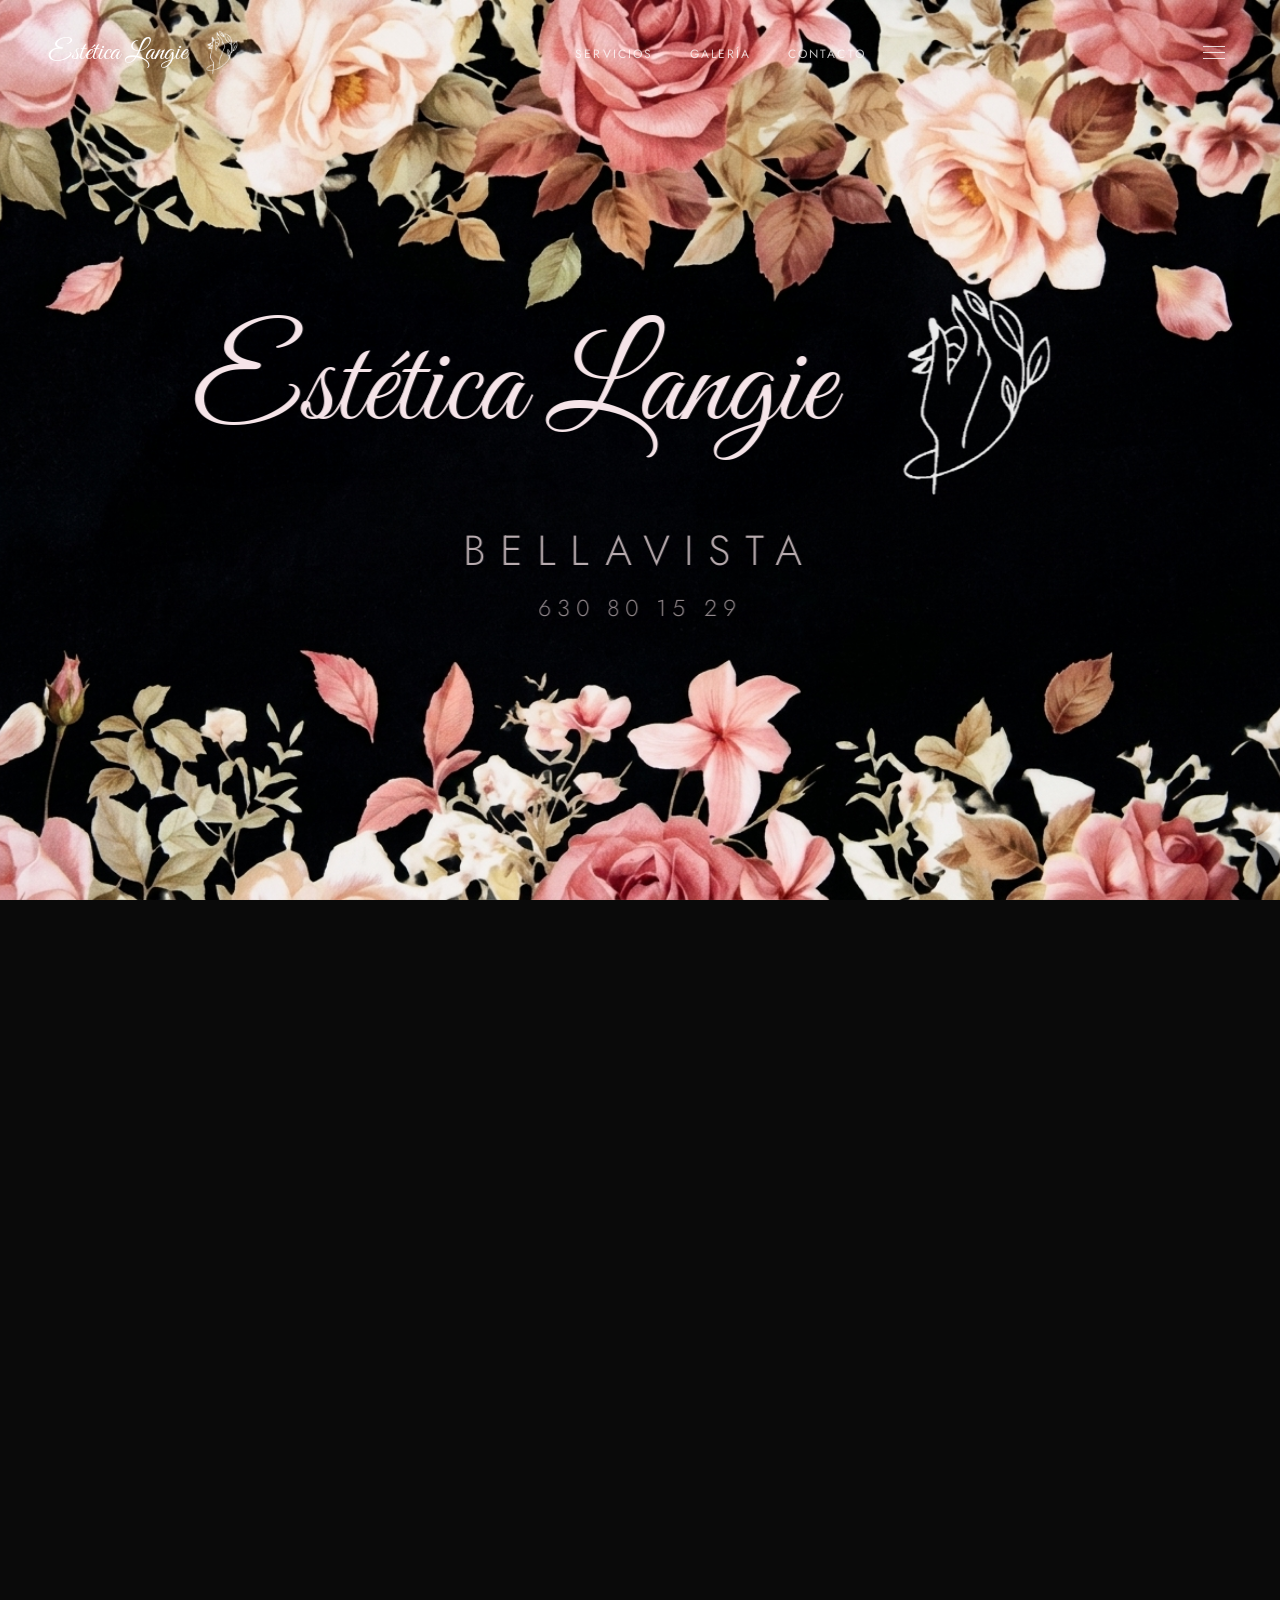
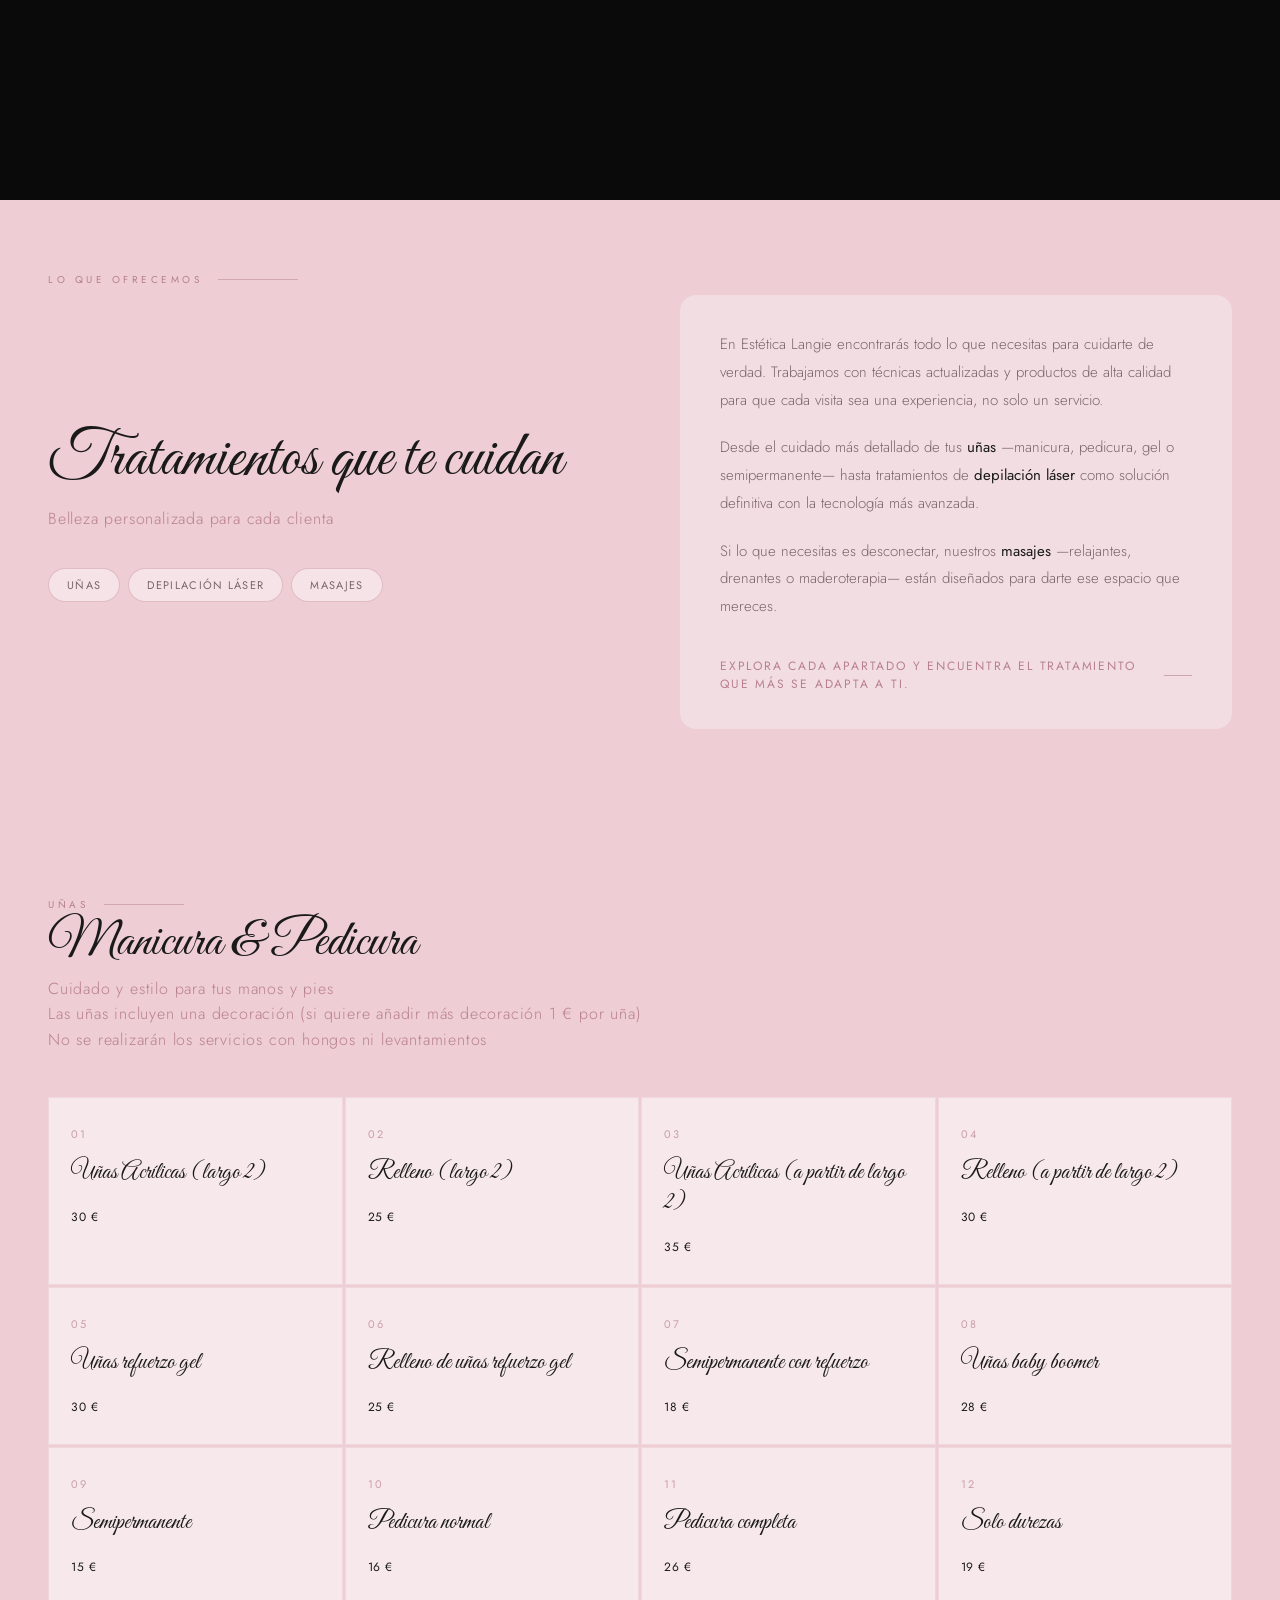
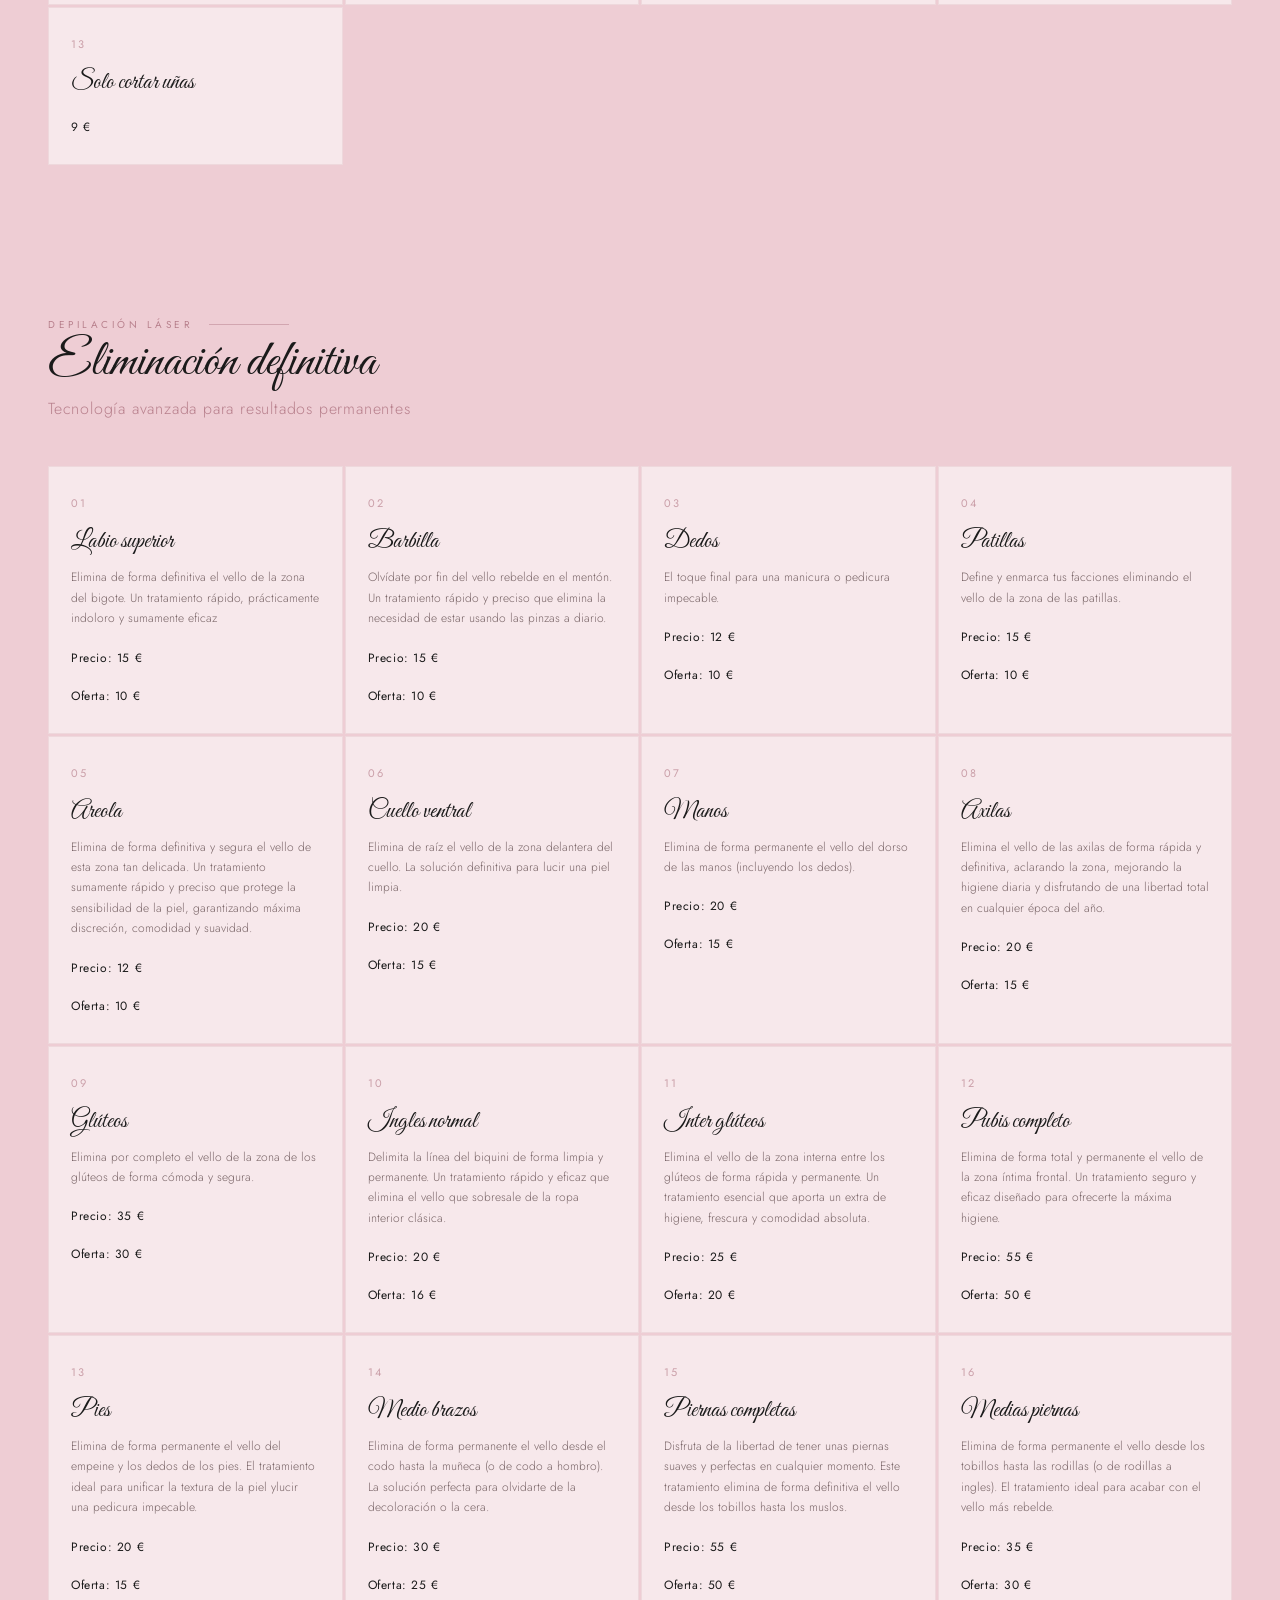
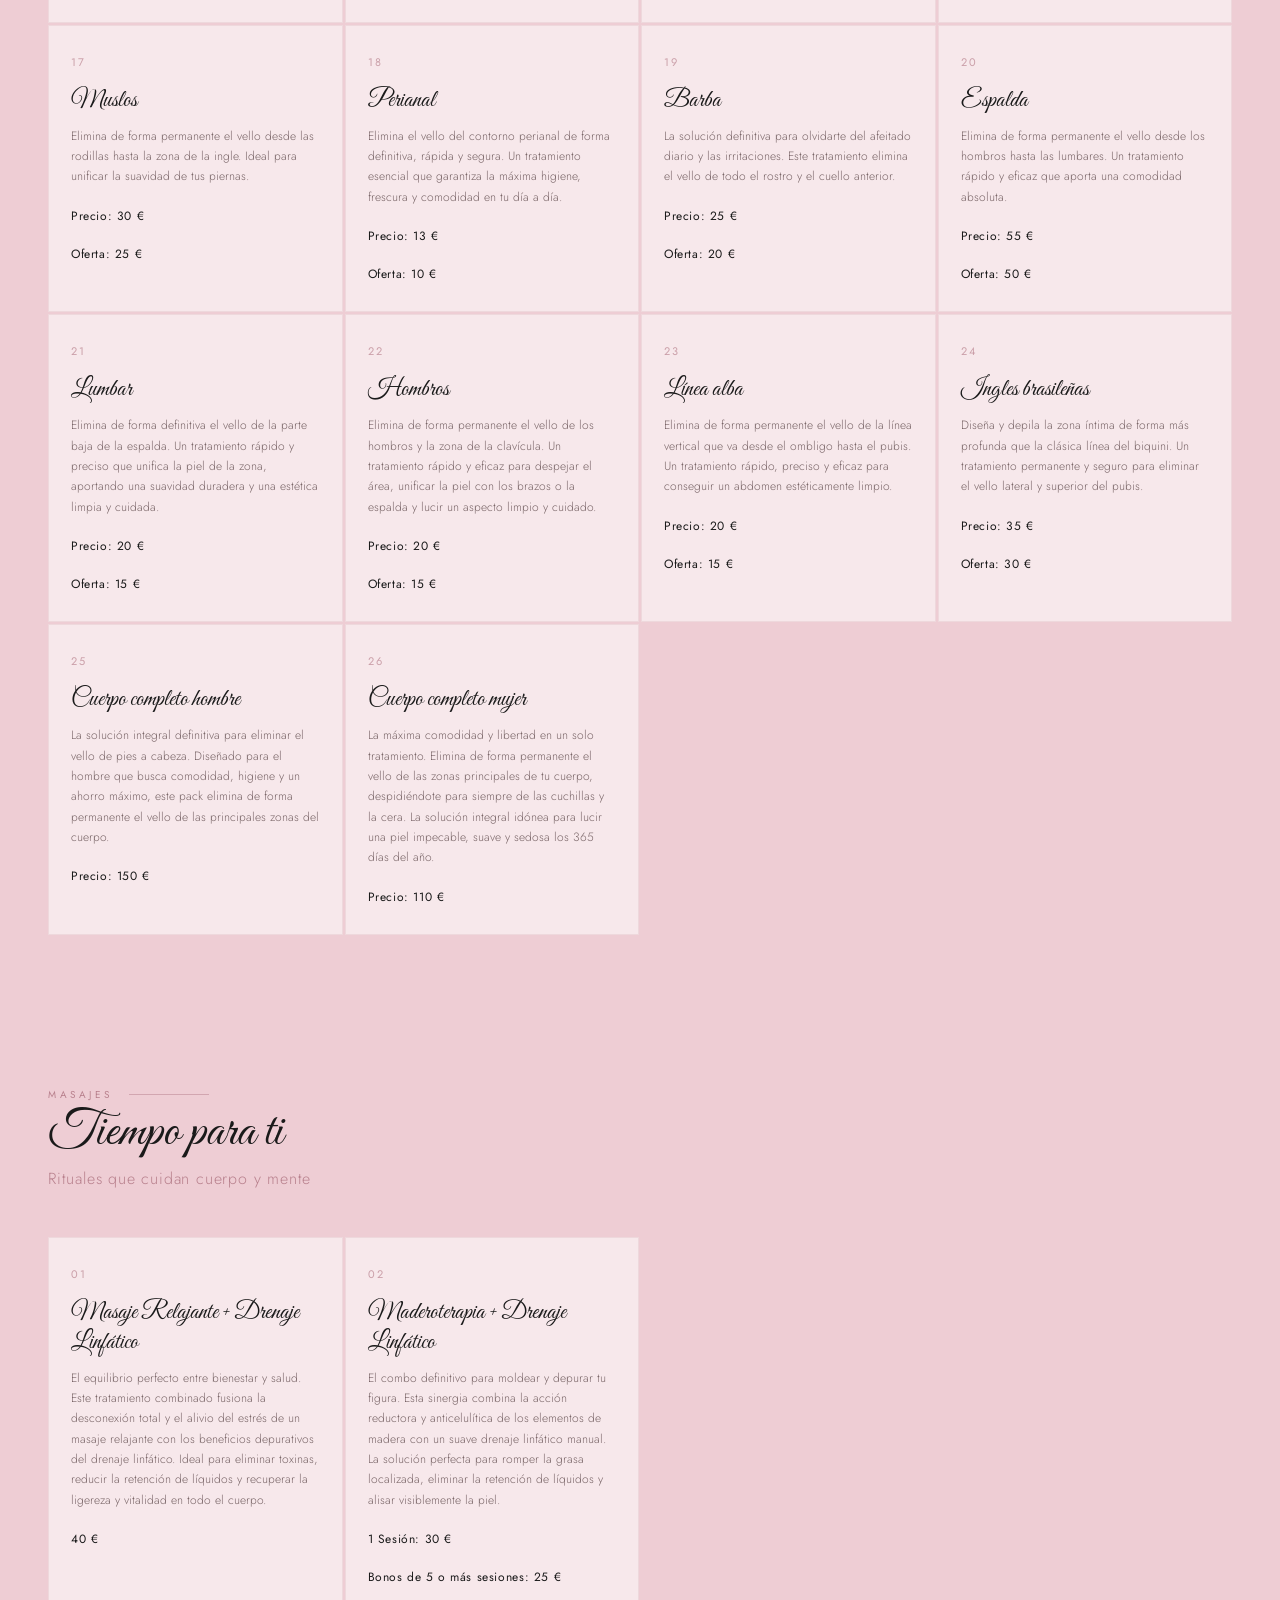
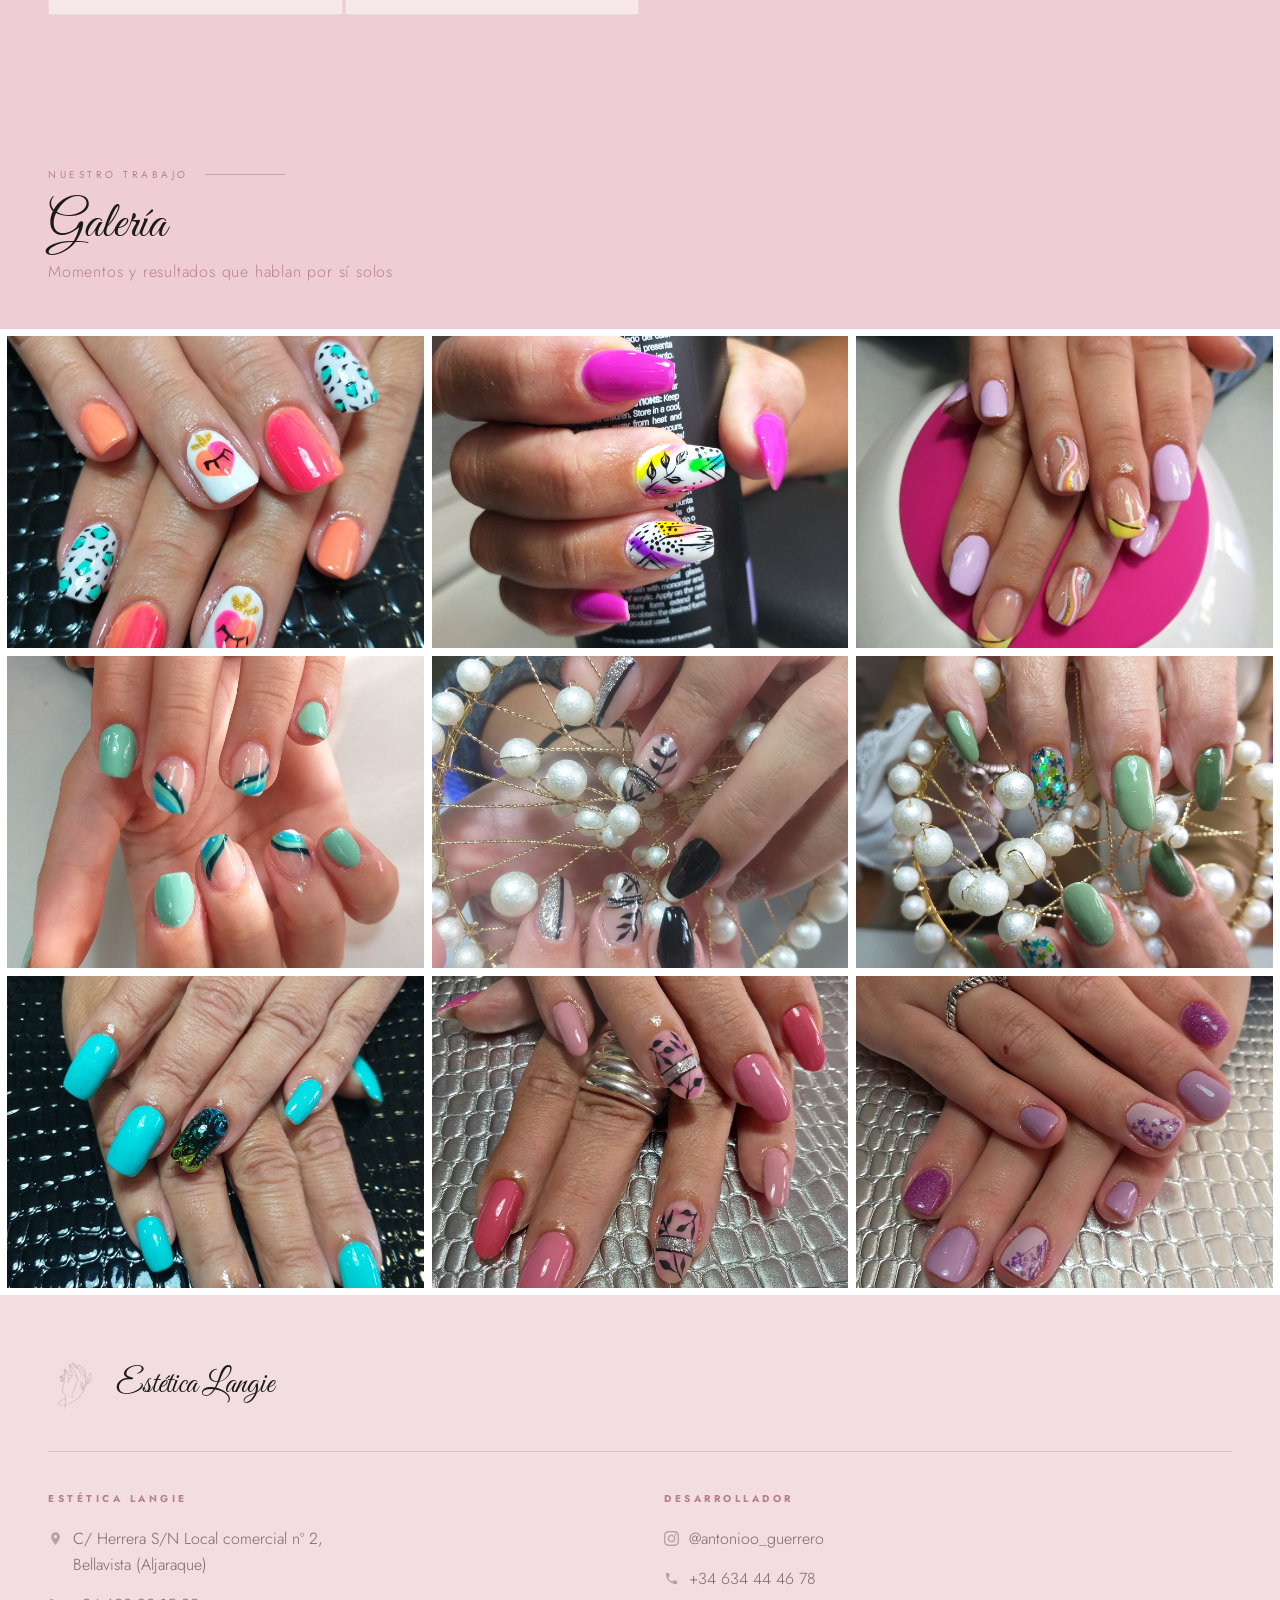
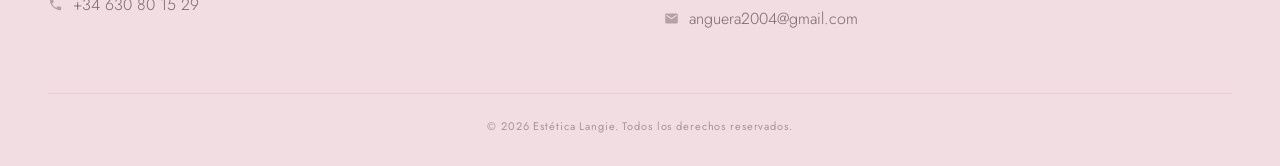
==== commit f25ad9a5: "Quinto commit: Precios y descripciones actualizadas." ====
--- a/index.html
+++ b/index.html
@@ -7,7 +7,6 @@
   <title>Estética Langie | Centro de Belleza y Masajes en Bellavista, Aljaraque</title>
   
   <meta name="description" content="Encuentra tu momento de relax en Estética Langie (Bellavista). Especialistas en manicura, pedicura, uñas de gel, depilación láser, cera y masajes corporales.">
-  
   <meta name="keywords" content="estetica bellavista, salon de belleza aljaraque, unas de gel huelva, depilacion laser bellavista, masajes aljaraque, manicura langie">
   
   <link rel="preconnect" href="https://fonts.googleapis.com">
@@ -20,40 +19,21 @@
   <a href="#" class="nav-logo"><img class="nav-logo-img" src="img/logo.png" alt="Logo Estética Langie">Estética Langie</a>
   <ul class="nav-links">
     <li><a href="#servicios">Servicios</a></li>
-    <li><a href="#">Sobre nosotras</a></li>
-    <li><a href="#">Galería</a></li>
+    <li><a href="#galeria">Galería</a></li>
     <li><a href="#contacto">Contacto</a></li>
   </ul>
-
-
   <button class="hamburger" id="hamburger" aria-label="Menú de servicios" aria-expanded="false">
-    <span></span>
-    <span></span>
-    <span></span>
+    <span></span><span></span><span></span>
   </button>
 </nav>
 
-<!-- Hamburger dropdown menu -->
 <div class="ham-menu" id="hamMenu" aria-hidden="true">
   <div class="ham-inner">
     <p class="ham-label">Servicios</p>
     <ul class="ham-list">
-      <li><a href="#unas" class="ham-link">
-        <span class="ham-num">01</span>
-        <span class="ham-name">Uñas</span>
-      </a></li>
-      <li><a href="#depilacion-cera" class="ham-link">
-        <span class="ham-num">02</span>
-        <span class="ham-name">Depilación con cera</span>
-      </a></li>
-      <li><a href="#depilacion-laser" class="ham-link">
-        <span class="ham-num">03</span>
-        <span class="ham-name">Depilación láser</span>
-      </a></li>
-      <li><a href="#masajes" class="ham-link">
-        <span class="ham-num">04</span>
-        <span class="ham-name">Masajes</span>
-      </a></li>
+      <li><a href="#unas" class="ham-link"><span class="ham-num">01</span><span class="ham-name">Uñas</span></a></li>
+      <li><a href="#depilacion-laser" class="ham-link"><span class="ham-num">02</span><span class="ham-name">Depilación láser</span></a></li>
+      <li><a href="#masajes" class="ham-link"><span class="ham-num">03</span><span class="ham-name">Masajes</span></a></li>
     </ul>
   </div>
 </div>
@@ -80,35 +60,24 @@
   <section class="services-section" id="servicios">
     <p class="section-label">Lo que ofrecemos</p>
     <div class="services-intro-layout">
-
       <div class="services-intro-left">
         <h2 class="services-title">Tratamientos que te cuidan
           <span>Belleza personalizada para cada clienta</span>
         </h2>
         <div class="services-tags">
           <a href="#unas" class="stag">Uñas</a>
-          <a href="#depilacion-cera" class="stag">Depilación con cera</a>
           <a href="#depilacion-laser" class="stag">Depilación láser</a>
           <a href="#masajes" class="stag">Masajes</a>
         </div>
       </div>
-
       <div class="services-intro-right">
         <div class="services-intro-box">
-        <p class="services-intro-body">
-          En Estética Langie encontrarás todo lo que necesitas para cuidarte de verdad. Trabajamos con técnicas actualizadas y productos de alta calidad para que cada visita sea una experiencia, no solo un servicio.
-        </p>
-        <p class="services-intro-body">
-          Desde el cuidado más detallado de tus <strong>uñas</strong> —manicura, pedicura, gel o semipermanente— hasta tratamientos de <strong>depilación con cera</strong> para resultados suaves y duraderos, o la <strong>depilación láser</strong> como solución definitiva con la tecnología más avanzada.
-        </p>
-        <p class="services-intro-body">
-          Si lo que necesitas es desconectar, nuestros <strong>masajes</strong> —relajantes, drenantes o maderoterapia— están diseñados para darte ese espacio que mereces.
-        </p>
-        <p class="services-intro-cta">Explora cada apartado y encuentra el tratamiento que más se adapta a ti.</p>
+          <p class="services-intro-body">En Estética Langie encontrarás todo lo que necesitas para cuidarte de verdad. Trabajamos con técnicas actualizadas y productos de alta calidad para que cada visita sea una experiencia, no solo un servicio.</p>
+          <p class="services-intro-body">Desde el cuidado más detallado de tus <strong>uñas</strong> —manicura, pedicura, gel o semipermanente— hasta tratamientos de <strong>depilación láser</strong> como solución definitiva con la tecnología más avanzada.</p>
+          <p class="services-intro-body">Si lo que necesitas es desconectar, nuestros <strong>masajes</strong> —relajantes, drenantes o maderoterapia— están diseñados para darte ese espacio que mereces.</p>
+          <p class="services-intro-cta">Explora cada apartado y encuentra el tratamiento que más se adapta a ti.</p>
         </div>
       </div>
-
-
     </div>
   </section>
 
@@ -117,34 +86,23 @@
     <div class="sub-header">
       <p class="section-label">Uñas</p>
       <h2 class="sub-title">Manicura & Pedicura<span>Cuidado y estilo para tus manos y pies</span></h2>
+      <h3 class="sub-title"><span>Las uñas incluyen una decoración (si quiere añadir más decoración 1 € por uña)</span></h3>
+      <h3 class="sub-title"><span>No se realizarán los servicios con hongos ni levantamientos</span></h3>
     </div>
     <div class="sub-grid">
-      <div class="sub-card"><p class="service-num">01</p><h3 class="service-name">Manicura clásica</h3><p class="service-detail">Lima, cutículas, hidratación y esmalte a elegir. Acabado natural impecable.</p><p class="service-price">20 €</p></div>
-      <div class="sub-card"><p class="service-num">02</p><h3 class="service-name">Semipermanente</h3><p class="service-detail">Esmalte de larga duración que aguanta hasta 3 semanas sin descascararse.</p><p class="service-price">28 €</p></div>
-      <div class="sub-card"><p class="service-num">03</p><h3 class="service-name">Uñas de gel</h3><p class="service-detail">Extensiones o reconstrucción con gel. Longitud y forma a tu gusto.</p><p class="service-price">Desde 38 €</p></div>
-      <div class="sub-card"><p class="service-num">04</p><h3 class="service-name">Pedicura completa</h3><p class="service-detail">Exfoliación, cuidado de durezas, hidratación profunda y esmalte.</p><p class="service-price">30 €</p></div>
-      <div class="sub-card"><p class="service-num">05</p><h3 class="service-name">Nail art</h3><p class="service-detail">Diseños exclusivos, degradados, piedras y decoraciones personalizadas.</p><p class="service-price">Desde 5 € / uña</p></div>
-      <div class="sub-card"><p class="service-num">06</p><h3 class="service-name">Manicura + Pedicura</h3><p class="service-detail">Pack completo manos y pies. Semipermanente incluido en ambas.</p><p class="service-price">50 €</p></div>
-      <div class="sub-card"><p class="service-num">07</p><h3 class="service-name">Retirada de gel</h3><p class="service-detail">Retirada segura sin dañar la uña natural. Hidratación posterior incluida.</p><p class="service-price">12 €</p></div>
-      <div class="sub-card"><p class="service-num">08</p><h3 class="service-name">Relleno de gel</h3><p class="service-detail">Mantenimiento de extensiones existentes. Resultado como el primer día.</p><p class="service-price">28 €</p></div>
-    </div>
-  </section>
-
-  <!-- ── DEPILACIÓN CON CERA ── -->
-  <section class="sub-section alt" id="depilacion-cera">
-    <div class="sub-header">
-      <p class="section-label">Depilación con cera</p>
-      <h2 class="sub-title">Suavidad duradera<span>Resultados limpios desde la primera sesión</span></h2>
-    </div>
-    <div class="sub-grid">
-      <div class="sub-card"><p class="service-num">01</p><h3 class="service-name">Labio superior</h3><p class="service-detail">Cera de baja temperatura. Rápido, preciso y sin irritación.</p><p class="service-price">6 €</p></div>
-      <div class="sub-card"><p class="service-num">02</p><h3 class="service-name">Axilas</h3><p class="service-detail">Piel suave por semanas. Cera caliente para mayor adherencia.</p><p class="service-price">10 €</p></div>
-      <div class="sub-card"><p class="service-num">03</p><h3 class="service-name">Ingles completas</h3><p class="service-detail">Zona bikini o brasileña, cera específica para pieles sensibles.</p><p class="service-price">Desde 18 €</p></div>
-      <div class="sub-card"><p class="service-num">04</p><h3 class="service-name">Piernas completas</h3><p class="service-detail">Media o pierna entera. Acabado uniforme y sin pelos olvidados.</p><p class="service-price">Desde 22 €</p></div>
-      <div class="sub-card"><p class="service-num">05</p><h3 class="service-name">Espalda</h3><p class="service-detail">Zonas extensas tratadas con cera caliente de alta adherencia.</p><p class="service-price">Desde 20 €</p></div>
-      <div class="sub-card"><p class="service-num">06</p><h3 class="service-name">Brazos</h3><p class="service-detail">Antebrazo o brazo completo. Piel sedosa de inmediato.</p><p class="service-price">Desde 14 €</p></div>
-      <div class="sub-card"><p class="service-num">07</p><h3 class="service-name">Cejas con cera</h3><p class="service-detail">Definición perfecta del arco. Incluye perfilado final a pinza.</p><p class="service-price">8 €</p></div>
-      <div class="sub-card"><p class="service-num">08</p><h3 class="service-name">Pack cuerpo completo</h3><p class="service-detail">Piernas, ingles, axilas y labio superior. Ahorra con el pack.</p><p class="service-price">55 €</p></div>
+      <div class="sub-card"><p class="service-num">01</p><h3 class="service-name">Uñas Acrílicas (largo 2)</h3><p class="service-detail"></p><p class="service-price">30 €</p></div>
+      <div class="sub-card"><p class="service-num">02</p><h3 class="service-name">Relleno (largo 2)</h3><p class="service-detail"></p><p class="service-price">25 €</p></div>
+      <div class="sub-card"><p class="service-num">03</p><h3 class="service-name">Uñas Acrílicas (a partir de largo 2)</h3><p class="service-detail"></p><p class="service-price">35 €</p></div>
+      <div class="sub-card"><p class="service-num">04</p><h3 class="service-name">Relleno (a partir de largo 2)</h3><p class="service-detail"></p><p class="service-price">30 €</p></div>
+      <div class="sub-card"><p class="service-num">05</p><h3 class="service-name">Uñas refuerzo gel</h3><p class="service-detail"></p><p class="service-price">30 €</p></div>
+      <div class="sub-card"><p class="service-num">06</p><h3 class="service-name">Relleno de uñas refuerzo gel</h3><p class="service-detail"></p><p class="service-price">25 €</p></div>
+      <div class="sub-card"><p class="service-num">07</p><h3 class="service-name">Semipermanente con refuerzo</h3><p class="service-detail"></p><p class="service-price">18 €</p></div>
+      <div class="sub-card"><p class="service-num">08</p><h3 class="service-name">Uñas baby boomer</h3><p class="service-detail"></p><p class="service-price">28 €</p></div>
+      <div class="sub-card"><p class="service-num">09</p><h3 class="service-name">Semipermanente</h3><p class="service-detail"></p><p class="service-price">15 €</p></div>
+      <div class="sub-card"><p class="service-num">10</p><h3 class="service-name">Pedicura normal</h3><p class="service-detail"></p><p class="service-price">16 €</p></div>
+      <div class="sub-card"><p class="service-num">11</p><h3 class="service-name">Pedicura completa</h3><p class="service-detail"></p><p class="service-price">26 €</p></div>
+      <div class="sub-card"><p class="service-num">12</p><h3 class="service-name">Solo durezas</h3><p class="service-detail"></p><p class="service-price">19 €</p></div>
+      <div class="sub-card"><p class="service-num">13</p><h3 class="service-name">Solo cortar uñas</h3><p class="service-detail"></p><p class="service-price">9 €</p></div>
     </div>
   </section>
 
@@ -155,14 +113,32 @@
       <h2 class="sub-title">Eliminación definitiva<span>Tecnología avanzada para resultados permanentes</span></h2>
     </div>
     <div class="sub-grid">
-      <div class="sub-card"><p class="service-num">01</p><h3 class="service-name">Labio superior</h3><p class="service-detail">Zona pequeña de alta precisión. Sesión express en minutos.</p><p class="service-price">Desde 30 €</p></div>
-      <div class="sub-card"><p class="service-num">02</p><h3 class="service-name">Axilas</h3><p class="service-detail">Una de las zonas con mejores resultados. Visible desde la 2.ª sesión.</p><p class="service-price">Desde 40 €</p></div>
-      <div class="sub-card"><p class="service-num">03</p><h3 class="service-name">Ingles completas</h3><p class="service-detail">Zona bikini o brasileña. Tratamiento adaptado a cada tono de piel.</p><p class="service-price">Desde 55 €</p></div>
-      <div class="sub-card"><p class="service-num">04</p><h3 class="service-name">Piernas completas</h3><p class="service-detail">Media pierna, pierna entera o combinada con ingles. Paquetes a medida.</p><p class="service-price">Desde 90 €</p></div>
-      <div class="sub-card"><p class="service-num">05</p><h3 class="service-name">Espalda</h3><p class="service-detail">Zonas amplias tratadas en pocas sesiones con láser de diodo.</p><p class="service-price">Desde 80 €</p></div>
-      <div class="sub-card"><p class="service-num">06</p><h3 class="service-name">Brazos</h3><p class="service-detail">Antebrazo o brazo completo. Piel completamente libre de vello.</p><p class="service-price">Desde 60 €</p></div>
-      <div class="sub-card"><p class="service-num">07</p><h3 class="service-name">Facial completa</h3><p class="service-detail">Bozo, mentón, patillas y cuello. Resultados naturales y duraderos.</p><p class="service-price">Desde 70 €</p></div>
-      <div class="sub-card"><p class="service-num">08</p><h3 class="service-name">Cuerpo completo</h3><p class="service-detail">Pack integral con todas las zonas. Precio cerrado por bono de sesiones.</p><p class="service-price">Consultar</p></div>
+      <div class="sub-card"><p class="service-num">01</p><h3 class="service-name">Labio superior</h3><p class="service-detail">Elimina de forma definitiva el vello de la zona del bigote. Un tratamiento rápido, prácticamente indoloro y sumamente eficaz</p><p class="service-price">Precio: 15 €</p><p class="service-price">Oferta: 10 €</p></div>
+      <div class="sub-card"><p class="service-num">02</p><h3 class="service-name">Barbilla</h3><p class="service-detail">Olvídate por fin del vello rebelde en el mentón. Un tratamiento rápido y preciso que elimina la necesidad de estar usando las pinzas a diario.</p><p class="service-price">Precio: 15 €</p><p class="service-price">Oferta: 10 €</p></div>
+      <div class="sub-card"><p class="service-num">03</p><h3 class="service-name">Dedos</h3><p class="service-detail">El toque final para una manicura o pedicura impecable.</p><p class="service-price">Precio: 12 €</p><p class="service-price">Oferta: 10 €</p></div>
+      <div class="sub-card"><p class="service-num">04</p><h3 class="service-name">Patillas</h3><p class="service-detail">Define y enmarca tus facciones eliminando el vello de la zona de las patillas.</p><p class="service-price">Precio: 15 €</p><p class="service-price">Oferta: 10 €</p></div>
+      <div class="sub-card"><p class="service-num">05</p><h3 class="service-name">Areola</h3><p class="service-detail">Elimina de forma definitiva y segura el vello de esta zona tan delicada. Un tratamiento sumamente rápido y preciso que protege la sensibilidad de la piel, garantizando máxima discreción, comodidad y suavidad.</p><p class="service-price">Precio: 12 €</p><p class="service-price">Oferta: 10 €</p></div>
+      <div class="sub-card"><p class="service-num">06</p><h3 class="service-name">Cuello ventral</h3><p class="service-detail">Elimina de raíz el vello de la zona delantera del cuello. La solución definitiva para lucir una piel limpia.</p><p class="service-price">Precio: 20 €</p><p class="service-price">Oferta: 15 €</p></div>
+      <div class="sub-card"><p class="service-num">07</p><h3 class="service-name">Manos</h3><p class="service-detail">Elimina de forma permanente el vello del dorso de las manos (incluyendo los dedos).</p><p class="service-price">Precio: 20 €</p><p class="service-price">Oferta: 15 €</p></div>
+      <div class="sub-card"><p class="service-num">08</p><h3 class="service-name">Axilas</h3><p class="service-detail">Elimina el vello de las axilas de forma rápida y definitiva, aclarando la zona, mejorando la higiene diaria y disfrutando de una libertad total en cualquier época del año.</p><p class="service-price">Precio: 20 €</p><p class="service-price">Oferta: 15 €</p></div>
+      <div class="sub-card"><p class="service-num">09</p><h3 class="service-name">Glúteos</h3><p class="service-detail">Elimina por completo el vello de la zona de los glúteos de forma cómoda y segura.</p><p class="service-price">Precio: 35 €</p><p class="service-price">Oferta: 30 €</p></div>
+      <div class="sub-card"><p class="service-num">10</p><h3 class="service-name">Ingles normal</h3><p class="service-detail">Delimita la línea del biquini de forma limpia y permanente. Un tratamiento rápido y eficaz que elimina el vello que sobresale de la ropa interior clásica.</p><p class="service-price">Precio: 20 €</p><p class="service-price">Oferta: 16 €</p></div>
+      <div class="sub-card"><p class="service-num">11</p><h3 class="service-name">Inter glúteos</h3><p class="service-detail">Elimina el vello de la zona interna entre los glúteos de forma rápida y permanente. Un tratamiento esencial que aporta un extra de higiene, frescura y comodidad absoluta.</p><p class="service-price">Precio: 25 €</p><p class="service-price">Oferta: 20 €</p></div>
+      <div class="sub-card"><p class="service-num">12</p><h3 class="service-name">Pubis completo</h3><p class="service-detail">Elimina de forma total y permanente el vello de la zona íntima frontal. Un tratamiento seguro y eficaz diseñado para ofrecerte la máxima higiene.</p><p class="service-price">Precio: 55 €</p><p class="service-price">Oferta: 50 €</p></div>
+      <div class="sub-card"><p class="service-num">13</p><h3 class="service-name">Pies</h3><p class="service-detail">Elimina de forma permanente el vello del empeine y los dedos de los pies. El tratamiento ideal para unificar la textura de la piel ylucir una pedicura impecable.</p><p class="service-price">Precio: 20 €</p><p class="service-price">Oferta: 15 €</p></div>
+      <div class="sub-card"><p class="service-num">14</p><h3 class="service-name">Medio brazos</h3><p class="service-detail">Elimina de forma permanente el vello desde el codo hasta la muñeca (o de codo a hombro). La solución perfecta para olvidarte de la decoloración o la cera.</p><p class="service-price">Precio: 30 €</p><p class="service-price">Oferta: 25 €</p></div>
+      <div class="sub-card"><p class="service-num">15</p><h3 class="service-name">Piernas completas</h3><p class="service-detail">Disfruta de la libertad de tener unas piernas suaves y perfectas en cualquier momento. Este tratamiento elimina de forma definitiva el vello desde los tobillos hasta los muslos.</p><p class="service-price">Precio: 55 €</p><p class="service-price">Oferta: 50 €</p></div>
+      <div class="sub-card"><p class="service-num">16</p><h3 class="service-name">Medias piernas</h3><p class="service-detail">Elimina de forma permanente el vello desde los tobillos hasta las rodillas (o de rodillas a ingles). El tratamiento ideal para acabar con el vello más rebelde.</p><p class="service-price">Precio: 35 €</p><p class="service-price">Oferta: 30 €</p></div>
+      <div class="sub-card"><p class="service-num">17</p><h3 class="service-name">Muslos</h3><p class="service-detail">Elimina de forma permanente el vello desde las rodillas hasta la zona de la ingle. Ideal para unificar la suavidad de tus piernas.</p><p class="service-price">Precio: 30 €</p><p class="service-price">Oferta: 25 €</p></div>
+      <div class="sub-card"><p class="service-num">18</p><h3 class="service-name">Perianal</h3><p class="service-detail">Elimina el vello del contorno perianal de forma definitiva, rápida y segura. Un tratamiento esencial que garantiza la máxima higiene, frescura y comodidad en tu día a día.</p><p class="service-price">Precio: 13 €</p><p class="service-price">Oferta: 10 €</p></div>
+      <div class="sub-card"><p class="service-num">19</p><h3 class="service-name">Barba</h3><p class="service-detail">La solución definitiva para olvidarte del afeitado diario y las irritaciones. Este tratamiento elimina el vello de todo el rostro y el cuello anterior.</p><p class="service-price">Precio: 25 €</p><p class="service-price">Oferta: 20 €</p></div>
+      <div class="sub-card"><p class="service-num">20</p><h3 class="service-name">Espalda</h3><p class="service-detail">Elimina de forma permanente el vello desde los hombros hasta las lumbares. Un tratamiento rápido y eficaz que aporta una comodidad absoluta.</p><p class="service-price">Precio: 55 €</p><p class="service-price">Oferta: 50 €</p></div>
+      <div class="sub-card"><p class="service-num">21</p><h3 class="service-name">Lumbar</h3><p class="service-detail">Elimina de forma definitiva el vello de la parte baja de la espalda. Un tratamiento rápido y preciso que unifica la piel de la zona, aportando una suavidad duradera y una estética limpia y cuidada.</p><p class="service-price">Precio: 20 €</p><p class="service-price">Oferta: 15 €</p></div>
+      <div class="sub-card"><p class="service-num">22</p><h3 class="service-name">Hombros</h3><p class="service-detail">Elimina de forma permanente el vello de los hombros y la zona de la clavícula. Un tratamiento rápido y eficaz para despejar el área, unificar la piel con los brazos o la espalda y lucir un aspecto limpio y cuidado.</p><p class="service-price">Precio: 20 €</p><p class="service-price">Oferta: 15 €</p></div>
+      <div class="sub-card"><p class="service-num">23</p><h3 class="service-name">Línea alba</h3><p class="service-detail">Elimina de forma permanente el vello de la línea vertical que va desde el ombligo hasta el pubis. Un tratamiento rápido, preciso y eficaz para conseguir un abdomen estéticamente limpio.</p><p class="service-price">Precio: 20 €</p><p class="service-price">Oferta: 15 €</p></div>
+      <div class="sub-card"><p class="service-num">24</p><h3 class="service-name">Ingles brasileñas</h3><p class="service-detail">Diseña y depila la zona íntima de forma más profunda que la clásica línea del biquini. Un tratamiento permanente y seguro para eliminar el vello lateral y superior del pubis.</p><p class="service-price">Precio: 35 €</p><p class="service-price">Oferta: 30 €</p></div>
+      <div class="sub-card"><p class="service-num">25</p><h3 class="service-name">Cuerpo completo hombre</h3><p class="service-detail">La solución integral definitiva para eliminar el vello de pies a cabeza. Diseñado para el hombre que busca comodidad, higiene y un ahorro máximo, este pack elimina de forma permanente el vello de las principales zonas del cuerpo.</p><p class="service-price">Precio: 150 €</p></div>
+      <div class="sub-card"><p class="service-num">26</p><h3 class="service-name">Cuerpo completo mujer</h3><p class="service-detail">La máxima comodidad y libertad en un solo tratamiento. Elimina de forma permanente el vello de las zonas principales de tu cuerpo, despidiéndote para siempre de las cuchillas y la cera. La solución integral idónea para lucir una piel impecable, suave y sedosa los 365 días del año.</p><p class="service-price">Precio: 110 €</p></div>
     </div>
   </section>
 
@@ -173,14 +149,54 @@
       <h2 class="sub-title">Tiempo para ti<span>Rituales que cuidan cuerpo y mente</span></h2>
     </div>
     <div class="sub-grid">
-      <div class="sub-card"><p class="service-num">01</p><h3 class="service-name">Relajante</h3><p class="service-detail">Técnicas suaves con aceites esenciales para liberar tensión acumulada.</p><p class="service-price">55 €</p></div>
-      <div class="sub-card"><p class="service-num">02</p><h3 class="service-name">Drenaje linfático</h3><p class="service-detail">Estimula la circulación y elimina la retención de líquidos. 60 min.</p><p class="service-price">60 €</p></div>
-      <div class="sub-card"><p class="service-num">03</p><h3 class="service-name">Descontracturante</h3><p class="service-detail">Presión profunda en nudos musculares. Ideal para cervicales y lumbares.</p><p class="service-price">65 €</p></div>
-      <div class="sub-card"><p class="service-num">04</p><h3 class="service-name">Masaje facial</h3><p class="service-detail">Técnica japonesa Kobido para tonificar, drenar y rejuvenecer el rostro.</p><p class="service-price">45 €</p></div>
-      <div class="sub-card"><p class="service-num">05</p><h3 class="service-name">Masaje con piedras</h3><p class="service-detail">Calor terapéutico de piedras volcánicas para relajación profunda.</p><p class="service-price">70 €</p></div>
-      <div class="sub-card"><p class="service-num">06</p><h3 class="service-name">Masaje anticelulítico</h3><p class="service-detail">Técnicas reductoras combinadas con amasamiento intenso en zonas diana.</p><p class="service-price">60 €</p></div>
-      <div class="sub-card"><p class="service-num">07</p><h3 class="service-name">Masaje prenatal</h3><p class="service-detail">Adaptado para embarazadas. Alivia tensión lumbar y mejora el descanso.</p><p class="service-price">55 €</p></div>
-      <div class="sub-card"><p class="service-num">08</p><h3 class="service-name">Ritual completo</h3><p class="service-detail">Exfoliación + envoltura corporal + masaje relajante. 90 minutos de bienestar.</p><p class="service-price">90 €</p></div>
+      <div class="sub-card"><p class="service-num">01</p><h3 class="service-name">Masaje Relajante + Drenaje Linfático</h3><p class="service-detail">El equilibrio perfecto entre bienestar y salud. Este tratamiento combinado fusiona la desconexión total y el alivio del estrés de un masaje relajante con los beneficios depurativos del drenaje linfático. Ideal para eliminar toxinas, reducir la retención de líquidos y recuperar la ligereza y vitalidad en todo el cuerpo.</p><p class="service-price">40 €</p></div>
+      <div class="sub-card"><p class="service-num">02</p><h3 class="service-name">Maderoterapia + Drenaje Linfático</h3><p class="service-detail">El combo definitivo para moldear y depurar tu figura. Esta sinergia combina la acción reductora y anticelulítica de los elementos de madera con un suave drenaje linfático manual. La solución perfecta para romper la grasa localizada, eliminar la retención de líquidos y alisar visiblemente la piel.</p><p class="service-price">1 Sesión: 30 €</p><p class="service-price">Bonos de 5 o más sesiones: 25 €</p></div>
+    </div>
+  </section>
+
+  <!-- ── GALERÍA ── -->
+  <section class="galeria-section" id="galeria">
+    <div class="galeria-header">
+      <p class="section-label">Nuestro trabajo</p>
+      <h2 class="galeria-title">Galería<span>Momentos y resultados que hablan por sí solos</span></h2>
+    </div>
+
+    <!-- Cada fila tiene 3 fotos con alturas diferentes mediante clases .alto .normal .bajo -->
+    <div class="galeria-grid">
+
+      <!-- Fila 1 -->
+      <div class="galeria-item">
+        <img src="img/galeria/unas1.jpg" alt="Trabajo estética Langie">
+      </div>
+      <div class="galeria-item">
+        <img src="img/galeria/unas2.jpg" alt="Trabajo estética Langie">
+      </div>
+      <div class="galeria-item">
+        <img src="img/galeria/unas3.jpg" alt="Trabajo estética Langie">
+      </div>
+
+      <!-- Fila 2 -->
+      <div class="galeria-item">
+        <img src="img/galeria/unas4.jpg" alt="Trabajo estética Langie">
+      </div>
+      <div class="galeria-item">
+        <img src="img/galeria/unas5.jpg" alt="Trabajo estética Langie">
+      </div>
+      <div class="galeria-item">
+        <img src="img/galeria/unas6.jpg" alt="Trabajo estética Langie">
+      </div>
+
+      <!-- Fila 3 -->
+      <div class="galeria-item">
+        <img src="img/galeria/unas7.jpg" alt="Trabajo estética Langie">
+      </div>
+      <div class="galeria-item">
+        <img src="img/galeria/unas8.jpg" alt="Trabajo estética Langie">
+      </div>
+      <div class="galeria-item">
+        <img src="img/galeria/unas9.jpg" alt="Trabajo estética Langie">
+      </div>
+
     </div>
   </section>
 
@@ -189,16 +205,12 @@
 <!-- ── FOOTER ── -->
 <footer class="footer" id="contacto">
   <div class="footer-contenedor">
- 
     <div class="footer-marca">
       <img src="img/logo.png" alt="Logo Estética Langie" class="footer-logo">
       <p class="footer-nombre">Estética Langie</p>
     </div>
- 
     <div class="footer-separador"></div>
- 
     <div class="footer-columnas">
- 
       <div class="footer-columna">
         <h4 class="footer-col-titulo">Estética Langie</h4>
         <a href="https://www.google.com/maps/place/Est%C3%A9tica+Langie/@37.2770035,-7.0029946,693m/data=!3m2!1e3!4b1!4m6!3m5!1s0xd11cf060cbb783f:0x174c6e1cc5bce5c6!8m2!3d37.2770035!4d-7.0004197!16s%2Fg%2F11xw23w1q2?entry=ttu&g_ep=EgoyMDI2MDUyMC4wIKXMDSoASAFQAw%3D%3D" target="_blank" rel="noopener noreferrer" class="footer-enlace">
@@ -210,7 +222,6 @@
           +34 630 80 15 29
         </a>
       </div>
- 
       <div class="footer-columna">
         <h4 class="footer-col-titulo">Desarrollador</h4>
         <a href="https://www.instagram.com/antonioo_guerrero/" target="_blank" rel="noopener noreferrer" class="footer-enlace">
@@ -226,13 +237,10 @@
           anguera2004@gmail.com
         </a>
       </div>
- 
-    </div>
- 
+    </div>
     <div class="footer-copyright">
       <p>&copy; 2026 Estética Langie. Todos los derechos reservados.</p>
     </div>
- 
   </div>
 </footer>
 
--- a/styles.css
+++ b/styles.css
@@ -269,6 +269,7 @@
 .service-name { font-family: 'Great Vibes', cursive; font-size: 24px; font-weight: 400; color: var(--text-dark); margin-bottom: 10px; }
 .service-detail { font-size: 12px; line-height: 1.7; color: var(--text-muted); font-weight: 300; }
 .service-price { margin-top: 20px; font-size: 12px; font-weight: 400; color: var(--text-dark); letter-spacing: .05em; }
+
 .services-intro-box {
   background: #f2dde2;
   border-radius: 16px;
@@ -280,7 +281,6 @@
   flex-direction: column;
   justify-content: center;
 }
-
 
 /* ─── FOOTER ─── */
 .footer {
@@ -337,10 +337,51 @@
   color: var(--text-muted); opacity: .6; text-align: center;
 }
 
-@media (max-width: 768px) {
-  .footer { padding: 48px 24px 28px; }
-  .footer-columnas { grid-template-columns: 1fr; gap: 32px; }
-}
+/* ─── GALERÍA ─── */
+.galeria-section {
+  padding: 72px 0 0;
+  background: var(--pink);
+  overflow: hidden;
+}
+.galeria-header {
+  padding: 0 48px 48px;
+}
+.galeria-title {
+  font-family: 'Great Vibes', cursive;
+  font-size: clamp(36px, 4vw, 56px);
+  font-weight: 400; line-height: 1.2; color: var(--text-dark);
+  margin-top: 12px;
+}
+.galeria-title span {
+  font-family: 'Jost', sans-serif;
+  font-size: clamp(13px, 1.6vw, 16px);
+  font-weight: 300; display: block; margin-top: 6px;
+  color: var(--pink-dark); letter-spacing: .05em;
+}
+
+.galeria-grid {
+  display: grid;
+  grid-template-columns: repeat(3, 1fr);
+  gap: 6px;
+  padding: 6px;
+  background: #fff;
+}
+
+.galeria-item {
+  overflow: hidden;
+  position: relative;
+  background: var(--pink-mid);
+  aspect-ratio: 4 / 3;
+  border: 1.5px solid #fff;
+}
+
+.galeria-item img {
+  width: 100%; height: 100%;
+  object-fit: cover;
+  display: block;
+  transition: transform .5s ease;
+}
+.galeria-item:hover img { transform: scale(1.04); }
 
 /* ─── RESPONSIVE ─── */
 @media (max-width: 1024px) {
@@ -356,7 +397,12 @@
   .sub-section { padding: 56px 24px 60px; }
   .sub-grid { grid-template-columns: 1fr 1fr; }
   .ham-menu { width: 100%; }
+  .footer { padding: 48px 24px 28px; }
+  .footer-columnas { grid-template-columns: 1fr; gap: 32px; }
+  .galeria-header { padding: 0 24px 40px; }
+  .galeria-grid { grid-template-columns: repeat(2, 1fr); }
 }
 @media (max-width: 480px) {
   .sub-grid { grid-template-columns: 1fr; }
+  .galeria-grid { grid-template-columns: 1fr; }
 }
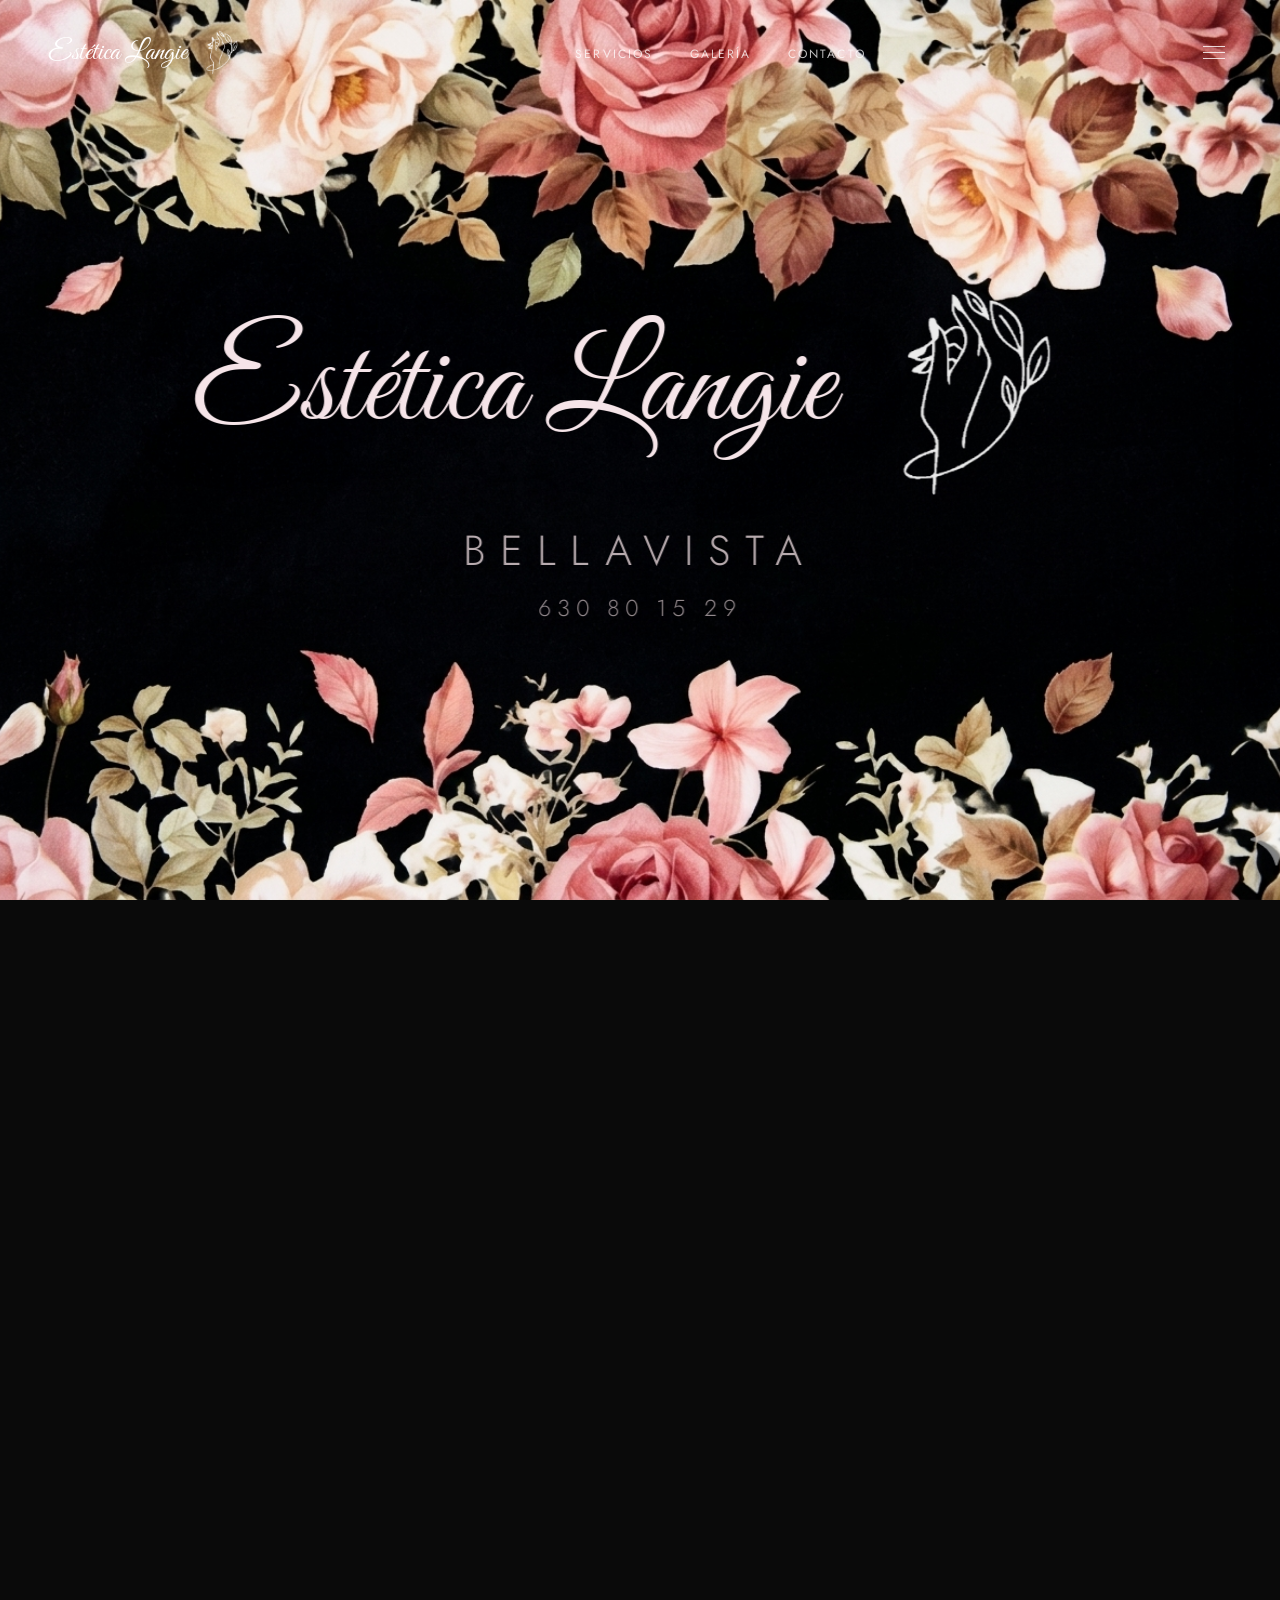
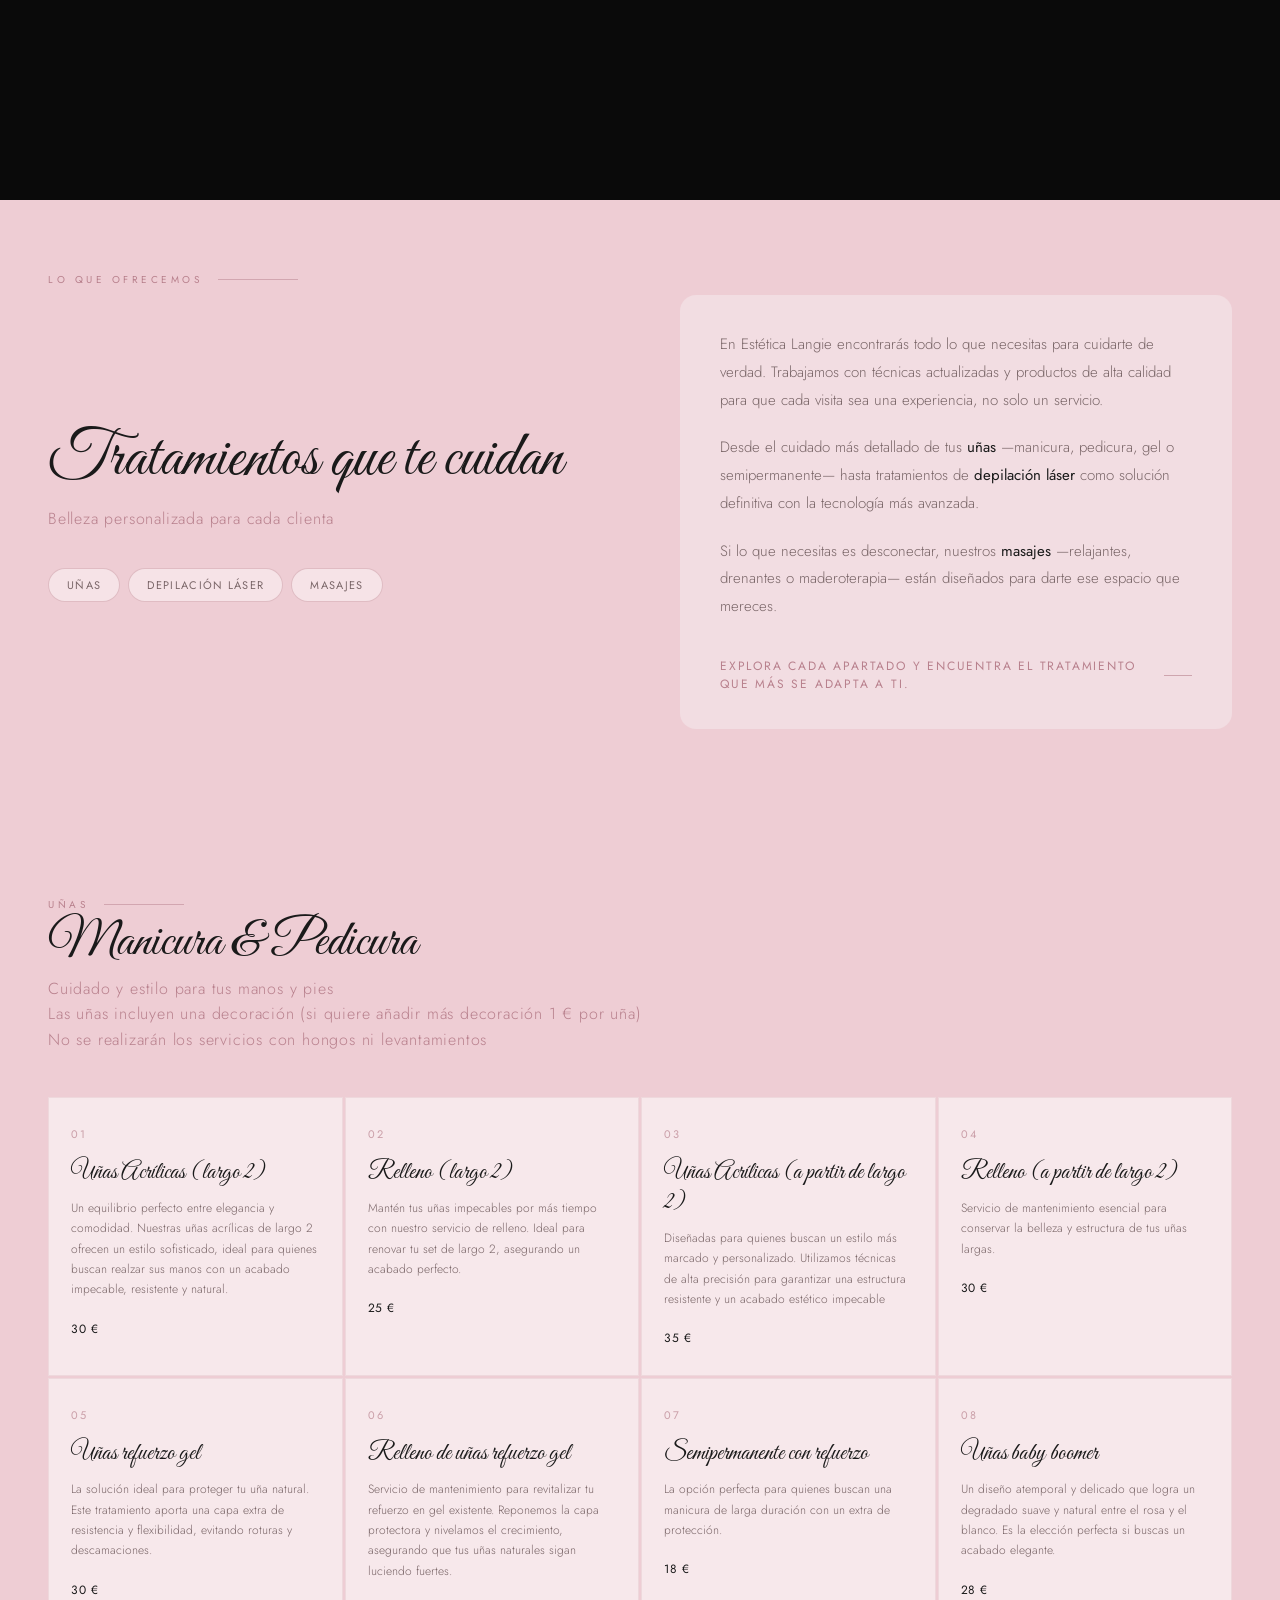
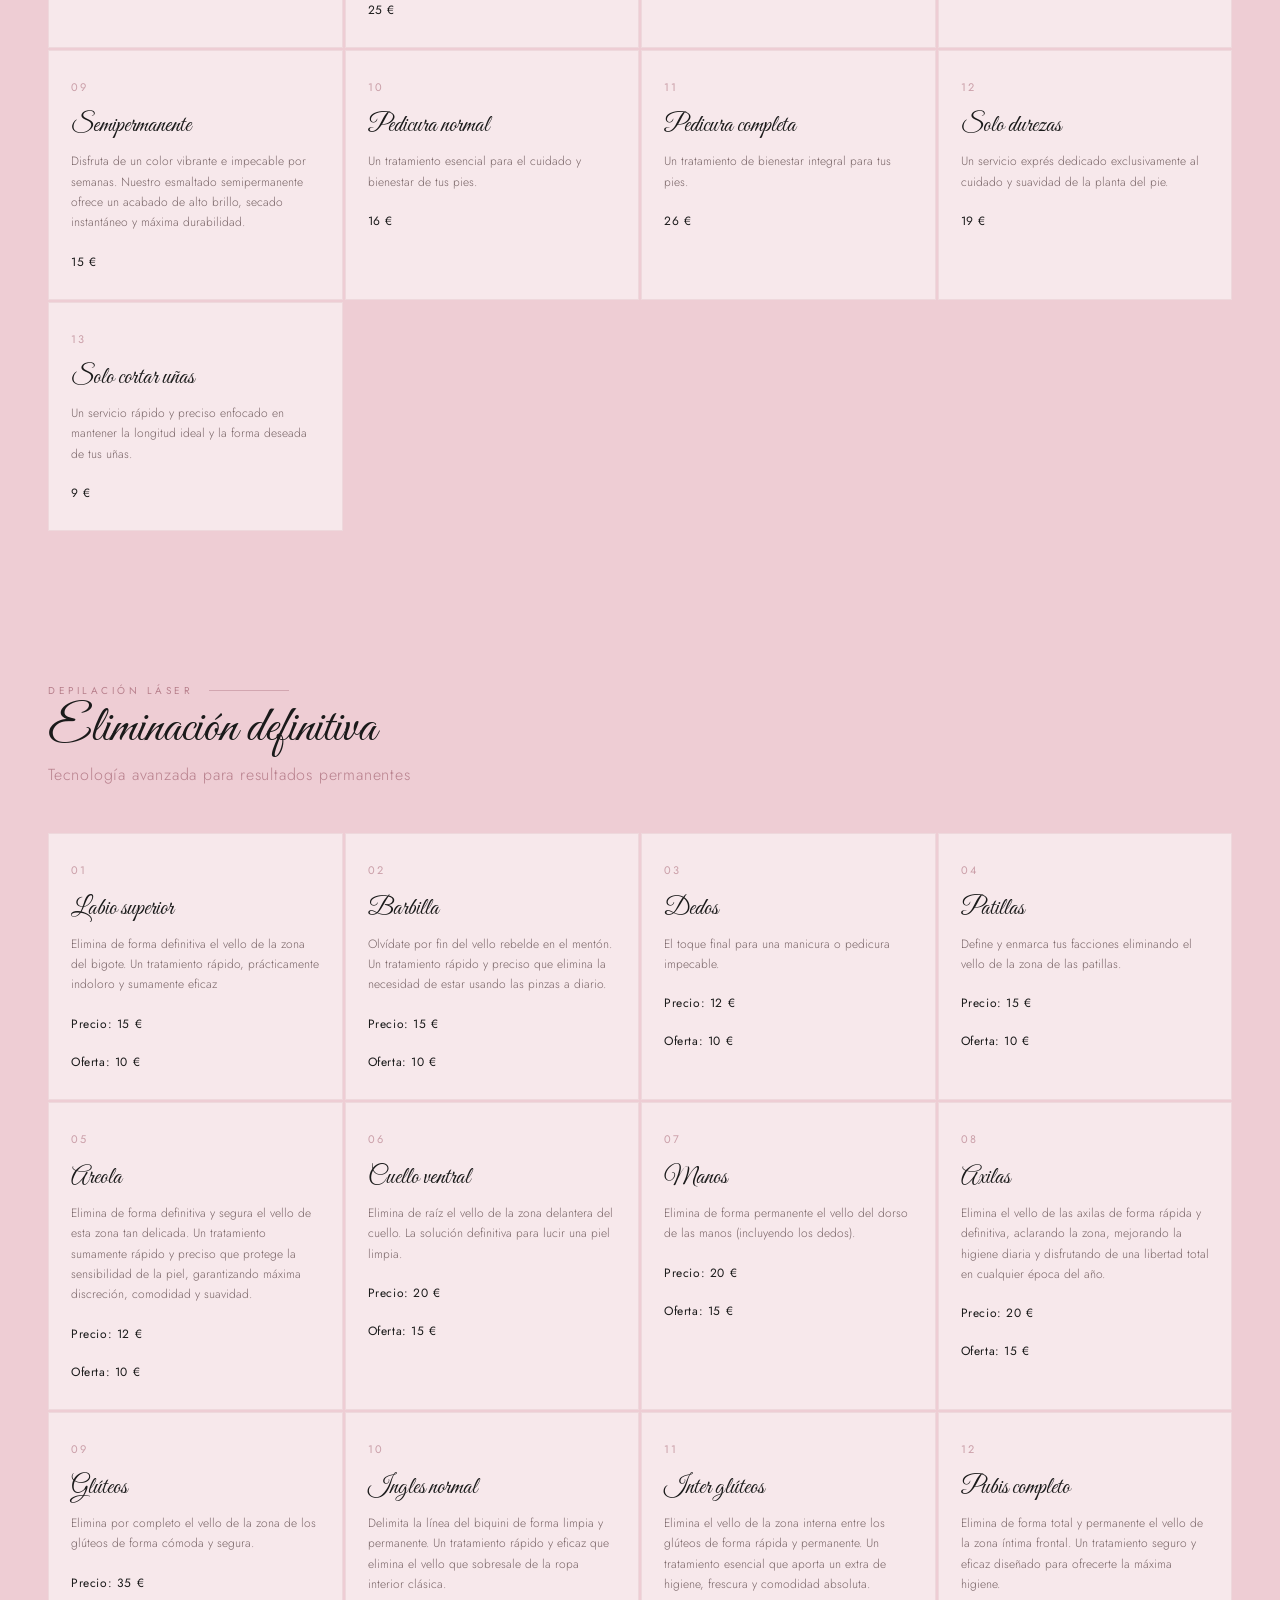
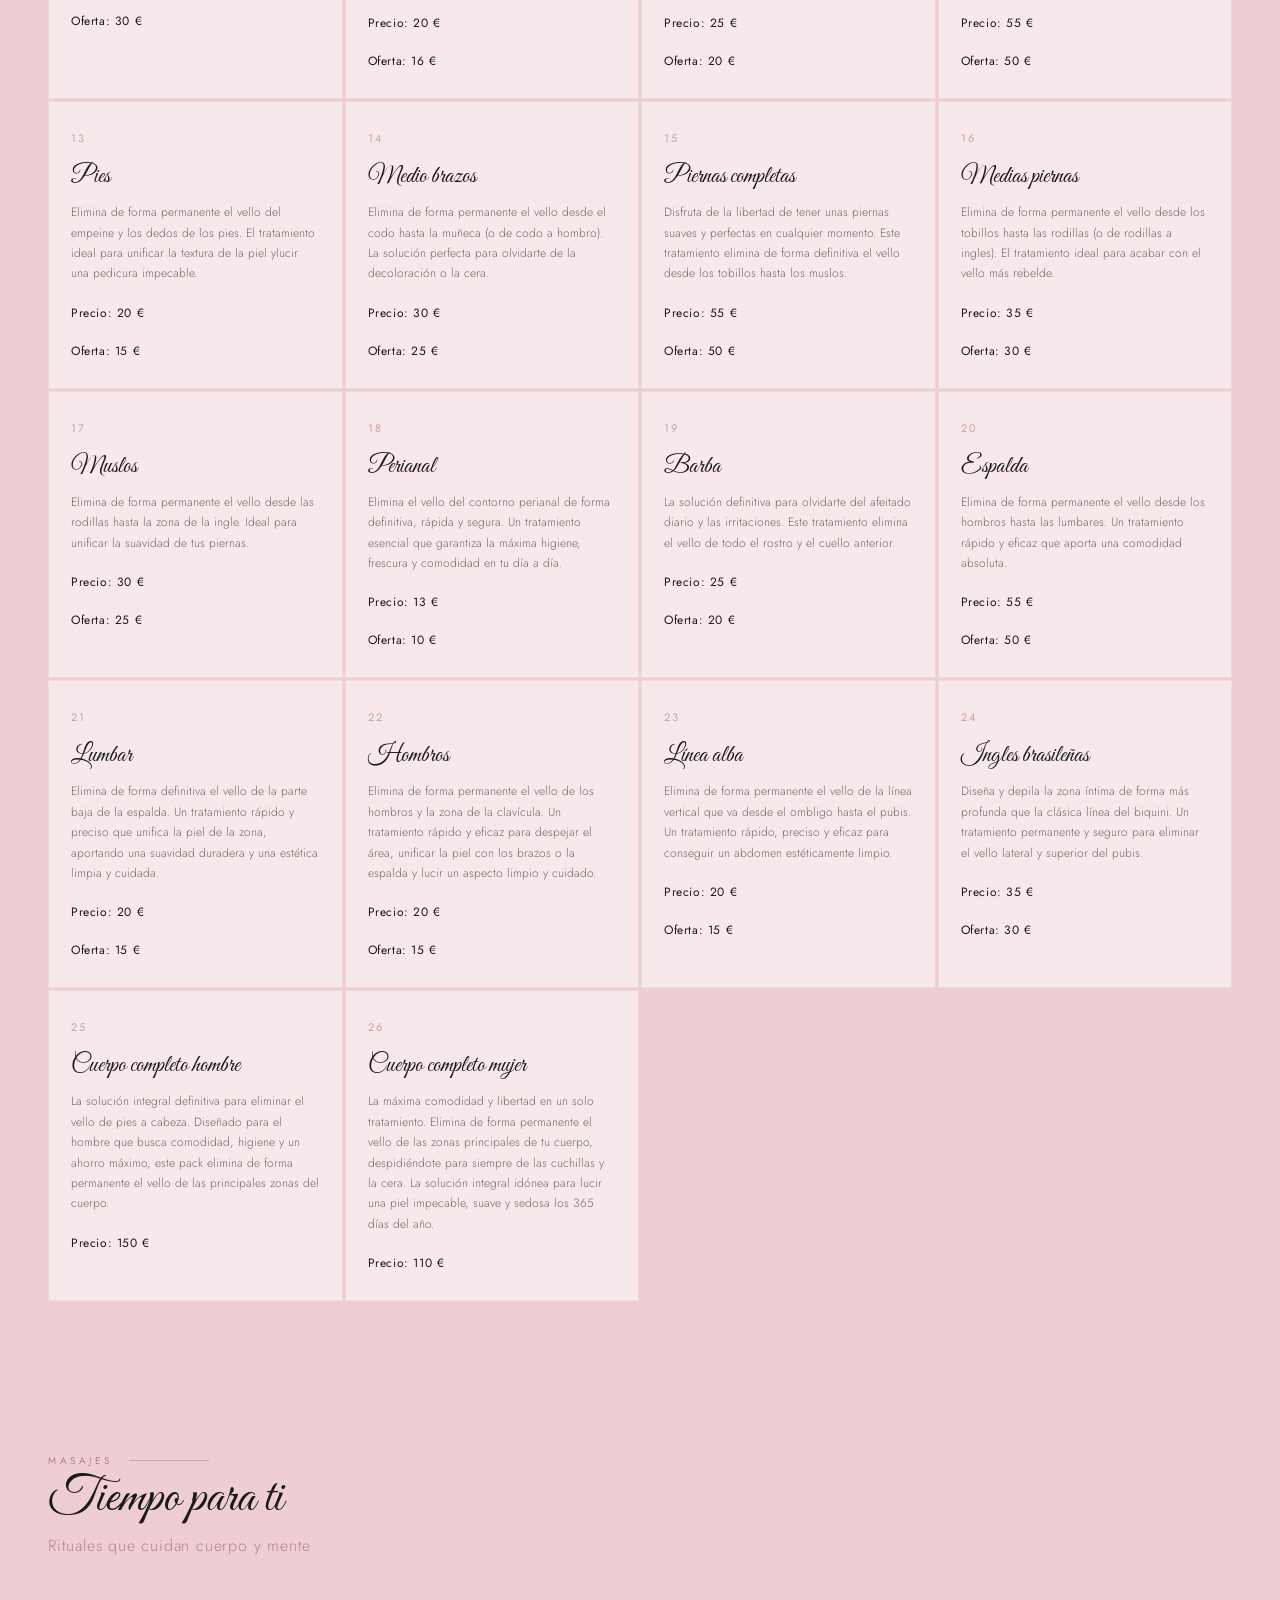
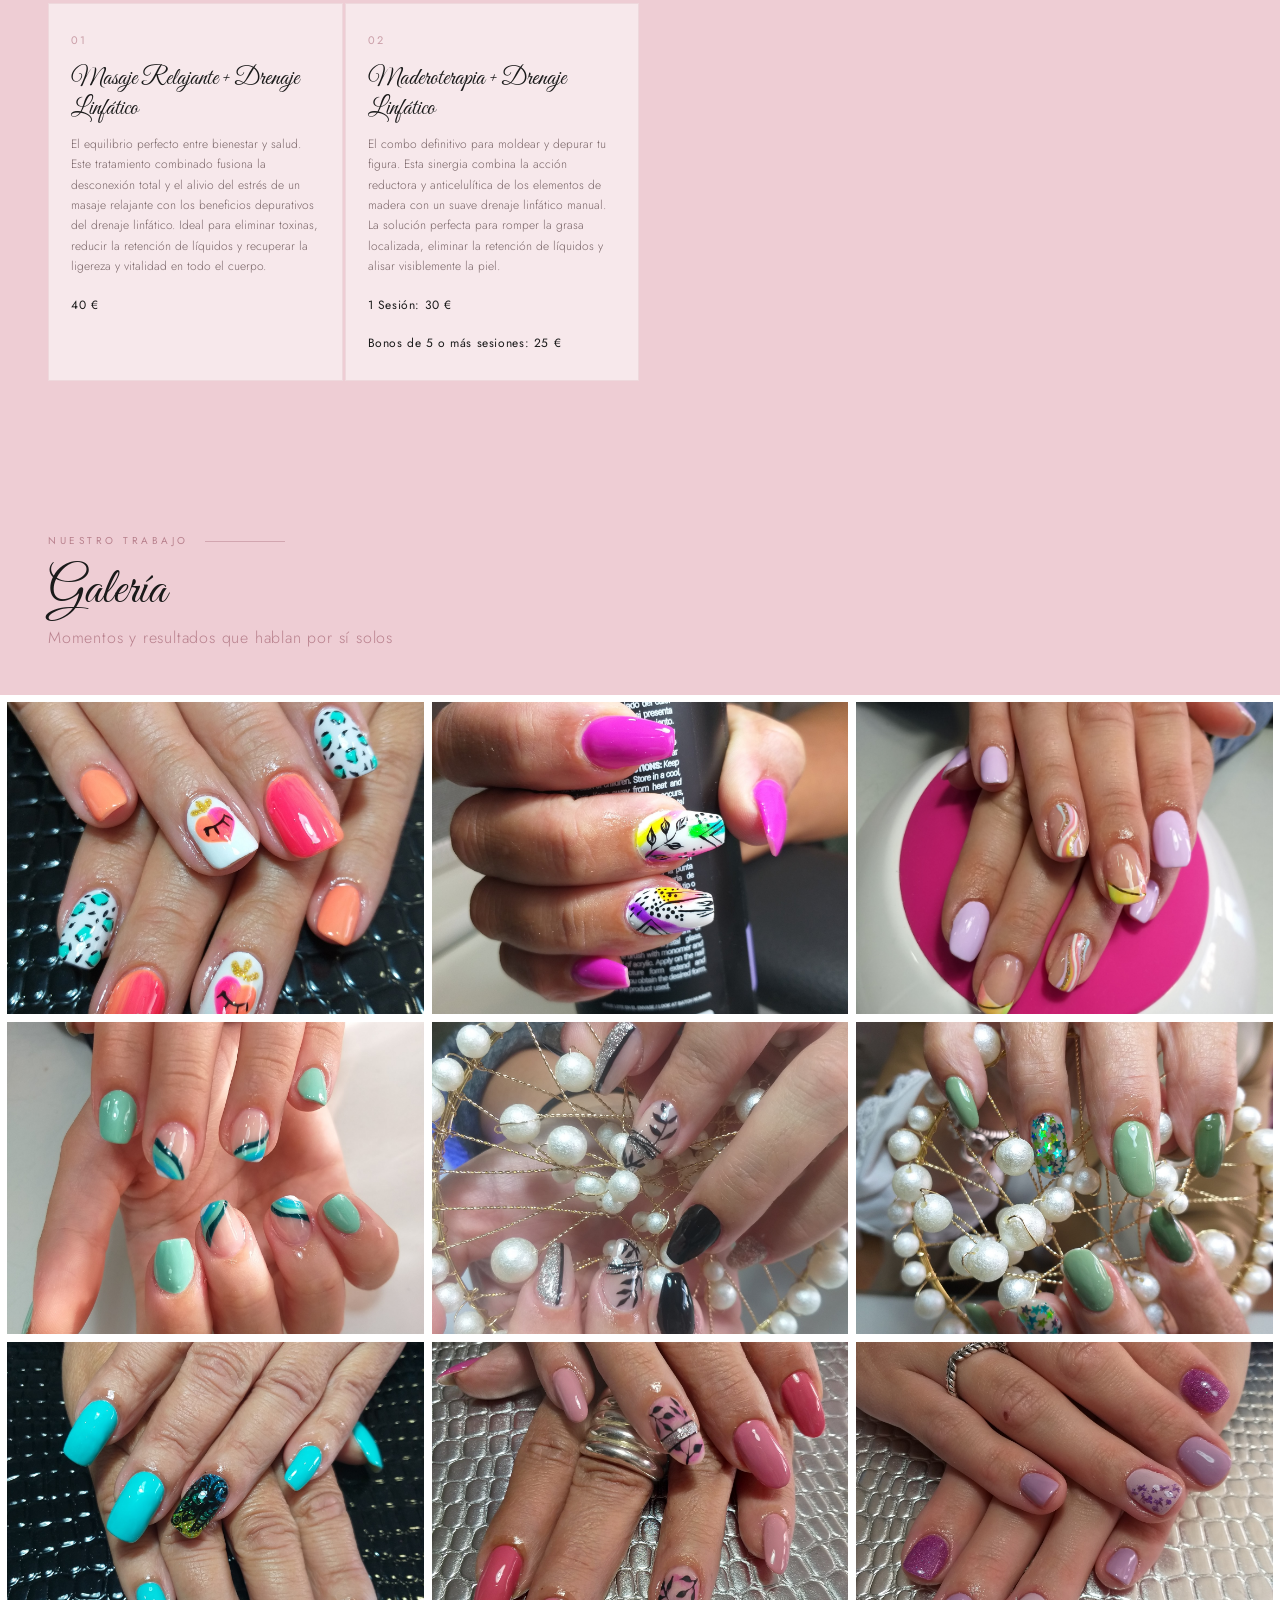
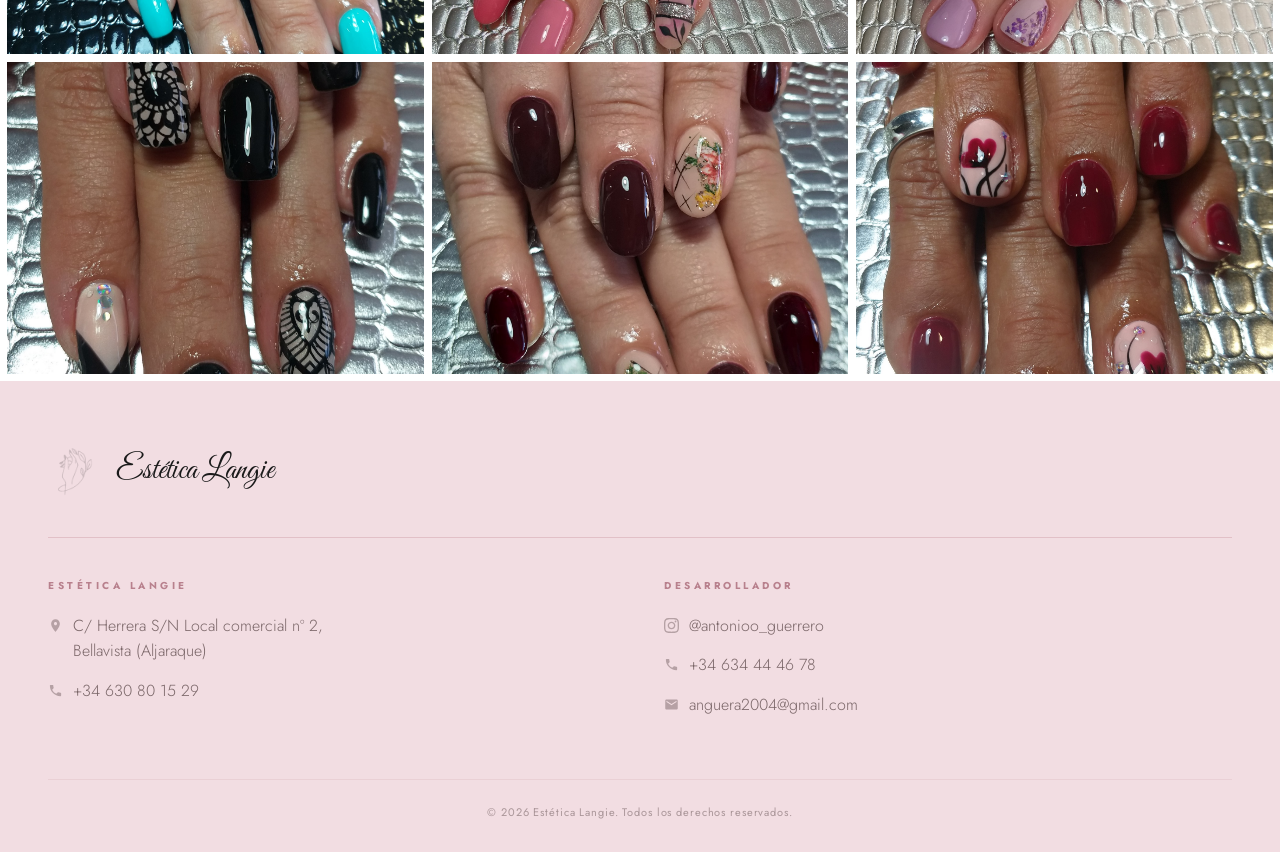
==== commit 2d38c56b: "Sexto commit: página final y responsive en proceso" ====
--- a/index.html
+++ b/index.html
@@ -34,6 +34,13 @@
       <li><a href="#unas" class="ham-link"><span class="ham-num">01</span><span class="ham-name">Uñas</span></a></li>
       <li><a href="#depilacion-laser" class="ham-link"><span class="ham-num">02</span><span class="ham-name">Depilación láser</span></a></li>
       <li><a href="#masajes" class="ham-link"><span class="ham-num">03</span><span class="ham-name">Masajes</span></a></li>
+      <br>
+      <p class="ham-label">Galería</p>
+      <a href="#galeria" class="ham-link"><span class="ham-num">04</span><span class="ham-name">Galería</span></a>
+      <br>
+      <p class="ham-label">Contacto</p>
+      <a href="#contacto" class="ham-link"><span class="ham-num">05</span><span class="ham-name">Contacto</span></a>
+      <br><br>
     </ul>
   </div>
 </div>
@@ -90,19 +97,19 @@
       <h3 class="sub-title"><span>No se realizarán los servicios con hongos ni levantamientos</span></h3>
     </div>
     <div class="sub-grid">
-      <div class="sub-card"><p class="service-num">01</p><h3 class="service-name">Uñas Acrílicas (largo 2)</h3><p class="service-detail"></p><p class="service-price">30 €</p></div>
-      <div class="sub-card"><p class="service-num">02</p><h3 class="service-name">Relleno (largo 2)</h3><p class="service-detail"></p><p class="service-price">25 €</p></div>
-      <div class="sub-card"><p class="service-num">03</p><h3 class="service-name">Uñas Acrílicas (a partir de largo 2)</h3><p class="service-detail"></p><p class="service-price">35 €</p></div>
-      <div class="sub-card"><p class="service-num">04</p><h3 class="service-name">Relleno (a partir de largo 2)</h3><p class="service-detail"></p><p class="service-price">30 €</p></div>
-      <div class="sub-card"><p class="service-num">05</p><h3 class="service-name">Uñas refuerzo gel</h3><p class="service-detail"></p><p class="service-price">30 €</p></div>
-      <div class="sub-card"><p class="service-num">06</p><h3 class="service-name">Relleno de uñas refuerzo gel</h3><p class="service-detail"></p><p class="service-price">25 €</p></div>
-      <div class="sub-card"><p class="service-num">07</p><h3 class="service-name">Semipermanente con refuerzo</h3><p class="service-detail"></p><p class="service-price">18 €</p></div>
-      <div class="sub-card"><p class="service-num">08</p><h3 class="service-name">Uñas baby boomer</h3><p class="service-detail"></p><p class="service-price">28 €</p></div>
-      <div class="sub-card"><p class="service-num">09</p><h3 class="service-name">Semipermanente</h3><p class="service-detail"></p><p class="service-price">15 €</p></div>
-      <div class="sub-card"><p class="service-num">10</p><h3 class="service-name">Pedicura normal</h3><p class="service-detail"></p><p class="service-price">16 €</p></div>
-      <div class="sub-card"><p class="service-num">11</p><h3 class="service-name">Pedicura completa</h3><p class="service-detail"></p><p class="service-price">26 €</p></div>
-      <div class="sub-card"><p class="service-num">12</p><h3 class="service-name">Solo durezas</h3><p class="service-detail"></p><p class="service-price">19 €</p></div>
-      <div class="sub-card"><p class="service-num">13</p><h3 class="service-name">Solo cortar uñas</h3><p class="service-detail"></p><p class="service-price">9 €</p></div>
+      <div class="sub-card"><p class="service-num">01</p><h3 class="service-name">Uñas Acrílicas (largo 2)</h3><p class="service-detail">Un equilibrio perfecto entre elegancia y comodidad. Nuestras uñas acrílicas de largo 2 ofrecen un estilo sofisticado, ideal para quienes buscan realzar sus manos con un acabado impecable, resistente y natural.</p><p class="service-price">30 €</p></div>
+      <div class="sub-card"><p class="service-num">02</p><h3 class="service-name">Relleno (largo 2)</h3><p class="service-detail">Mantén tus uñas impecables por más tiempo con nuestro servicio de relleno. Ideal para renovar tu set de largo 2, asegurando un acabado perfecto.</p><p class="service-price">25 €</p></div>
+      <div class="sub-card"><p class="service-num">03</p><h3 class="service-name">Uñas Acrílicas (a partir de largo 2)</h3><p class="service-detail">Diseñadas para quienes buscan un estilo más marcado y personalizado. Utilizamos técnicas de alta precisión para garantizar una estructura resistente y un acabado estético impecable</p><p class="service-price">35 €</p></div>
+      <div class="sub-card"><p class="service-num">04</p><h3 class="service-name">Relleno (a partir de largo 2)</h3><p class="service-detail">Servicio de mantenimiento esencial para conservar la belleza y estructura de tus uñas largas.</p><p class="service-price">30 €</p></div>
+      <div class="sub-card"><p class="service-num">05</p><h3 class="service-name">Uñas refuerzo gel</h3><p class="service-detail">La solución ideal para proteger tu uña natural. Este tratamiento aporta una capa extra de resistencia y flexibilidad, evitando roturas y descamaciones.</p><p class="service-price">30 €</p></div>
+      <div class="sub-card"><p class="service-num">06</p><h3 class="service-name">Relleno de uñas refuerzo gel</h3><p class="service-detail">Servicio de mantenimiento para revitalizar tu refuerzo en gel existente. Reponemos la capa protectora y nivelamos el crecimiento, asegurando que tus uñas naturales sigan luciendo fuertes.</p><p class="service-price">25 €</p></div>
+      <div class="sub-card"><p class="service-num">07</p><h3 class="service-name">Semipermanente con refuerzo</h3><p class="service-detail">La opción perfecta para quienes buscan una manicura de larga duración con un extra de protección.</p><p class="service-price">18 €</p></div>
+      <div class="sub-card"><p class="service-num">08</p><h3 class="service-name">Uñas baby boomer</h3><p class="service-detail">Un diseño atemporal y delicado que logra un degradado suave y natural entre el rosa y el blanco. Es la elección perfecta si buscas un acabado elegante.</p><p class="service-price">28 €</p></div>
+      <div class="sub-card"><p class="service-num">09</p><h3 class="service-name">Semipermanente</h3><p class="service-detail">Disfruta de un color vibrante e impecable por semanas. Nuestro esmaltado semipermanente ofrece un acabado de alto brillo, secado instantáneo y máxima durabilidad.</p><p class="service-price">15 €</p></div>
+      <div class="sub-card"><p class="service-num">10</p><h3 class="service-name">Pedicura normal</h3><p class="service-detail">Un tratamiento esencial para el cuidado y bienestar de tus pies.</p><p class="service-price">16 €</p></div>
+      <div class="sub-card"><p class="service-num">11</p><h3 class="service-name">Pedicura completa</h3><p class="service-detail">Un tratamiento de bienestar integral para tus pies.</p><p class="service-price">26 €</p></div>
+      <div class="sub-card"><p class="service-num">12</p><h3 class="service-name">Solo durezas</h3><p class="service-detail">Un servicio exprés dedicado exclusivamente al cuidado y suavidad de la planta del pie.</p><p class="service-price">19 €</p></div>
+      <div class="sub-card"><p class="service-num">13</p><h3 class="service-name">Solo cortar uñas</h3><p class="service-detail">Un servicio rápido y preciso enfocado en mantener la longitud ideal y la forma deseada de tus uñas.</p><p class="service-price">9 €</p></div>
     </div>
   </section>
 
@@ -197,6 +204,17 @@
         <img src="img/galeria/unas9.jpg" alt="Trabajo estética Langie">
       </div>
 
+      <!-- Fila 4 -->
+      <div class="galeria-item">
+        <img src="img/galeria/unas10.jpg" alt="Trabajo estética Langie">
+      </div>
+      <div class="galeria-item">
+        <img src="img/galeria/unas11.jpg" alt="Trabajo estética Langie">
+      </div>
+      <div class="galeria-item">
+        <img src="img/galeria/unas12.jpg" alt="Trabajo estética Langie">
+      </div>
+
     </div>
   </section>
 
--- a/styles.css
+++ b/styles.css
@@ -383,26 +383,81 @@
 }
 .galeria-item:hover img { transform: scale(1.04); }
 
-/* ─── RESPONSIVE ─── */
+/* ══════════════════════════════════════
+   RESPONSIVE
+══════════════════════════════════════ */
+
+/* ── Tablet grande (≤1024px) ── */
 @media (max-width: 1024px) {
   .sub-grid { grid-template-columns: repeat(2, 1fr); }
   .services-intro-layout { gap: 48px; }
 }
+
+/* ── Tablet (≤768px) ── */
 @media (max-width: 768px) {
   nav { padding: 20px 24px; }
   nav.scrolled { padding: 14px 24px; }
   .nav-links { display: none; }
+  .nav-logo { font-size: 22px; }
+  .nav-logo-img { width: 36px; height: 36px; }
+
+  .hero-title { font-size: clamp(42px, 8vw, 72px); gap: 14px; }
+  .hero-logo-img { width: clamp(80px, 14vw, 130px); height: clamp(80px, 14vw, 130px); }
+  .hero-subtitle { font-size: clamp(14px, 4vw, 24px); letter-spacing: 0.2em; margin-top: 10px; }
+  .hero-phone { font-size: clamp(13px, 3vw, 18px); margin-top: 8px; }
+  .hero-slogan { font-size: clamp(48px, 10vw, 90px); }
+
   .services-section { padding: 48px 24px 72px; }
   .services-intro-layout { grid-template-columns: 1fr; gap: 40px; }
-  .sub-section { padding: 56px 24px 60px; }
+  .services-intro-box { padding: 24px 24px; }
+
+  .sub-section { padding: 48px 24px 56px; }
   .sub-grid { grid-template-columns: 1fr 1fr; }
-  .ham-menu { width: 100%; }
+  .sub-header { margin-bottom: 32px; }
+
+  .ham-menu { width: 85vw; max-width: 320px; }
+
   .footer { padding: 48px 24px 28px; }
   .footer-columnas { grid-template-columns: 1fr; gap: 32px; }
+
   .galeria-header { padding: 0 24px 40px; }
   .galeria-grid { grid-template-columns: repeat(2, 1fr); }
 }
+
+/* ── Móvil (≤480px) ── */
 @media (max-width: 480px) {
+  nav { padding: 16px 20px; }
+  nav.scrolled { padding: 12px 20px; }
+
+  .hero-title { font-size: clamp(34px, 9vw, 56px); gap: 10px; flex-wrap: wrap; justify-content: center; }
+  .hero-logo-img { width: clamp(60px, 16vw, 90px); height: clamp(60px, 16vw, 90px); }
+  .hero-subtitle { font-size: clamp(12px, 4.5vw, 20px); letter-spacing: 0.15em; margin-top: 8px; }
+  .hero-phone { font-size: clamp(11px, 3.5vw, 16px); margin-top: 6px; }
+  .hero-slogan { font-size: clamp(38px, 11vw, 70px); }
+
+  /* Evita que el hero-title-wrap se salga de pantalla */
+  .hero-title-wrap { width: 92vw; white-space: normal; }
+
+  .services-section { padding: 40px 16px 56px; }
+  .services-intro-box { padding: 20px 18px; }
+  .services-intro-body { font-size: 14px; }
+
+  .sub-section { padding: 40px 16px 48px; }
   .sub-grid { grid-template-columns: 1fr; }
+
   .galeria-grid { grid-template-columns: 1fr; }
+  .galeria-header { padding: 0 16px 32px; }
+
+  .footer { padding: 40px 16px 24px; }
+  .footer-enlace { font-size: 14px; }
+
+  .ham-menu { width: 100vw; padding: 80px 28px 40px; }
+}
+
+/* ── Móvil muy pequeño (≤360px) ── */
+@media (max-width: 360px) {
+  .hero-title { font-size: 28px; }
+  .hero-logo-img { width: 52px; height: 52px; }
+  .hero-subtitle { font-size: 11px; }
+  .hero-phone { font-size: 11px; }
 }
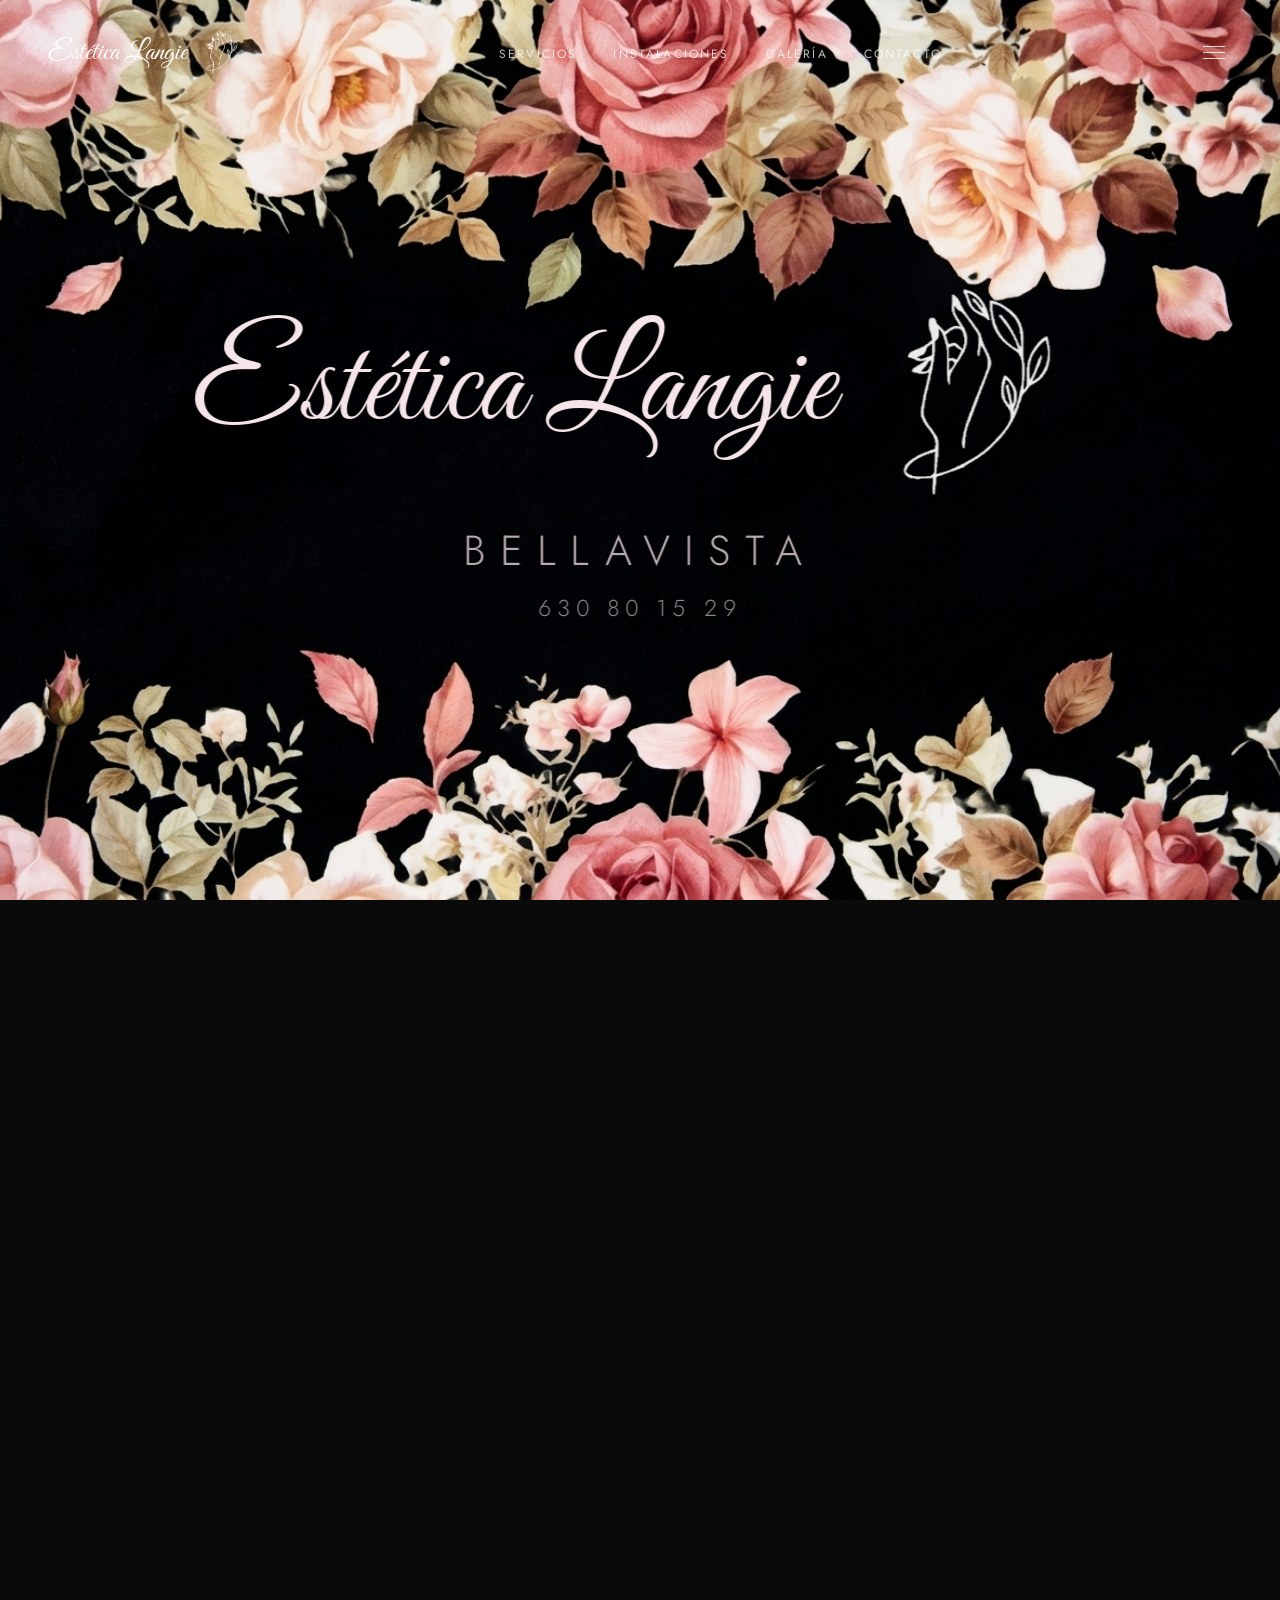
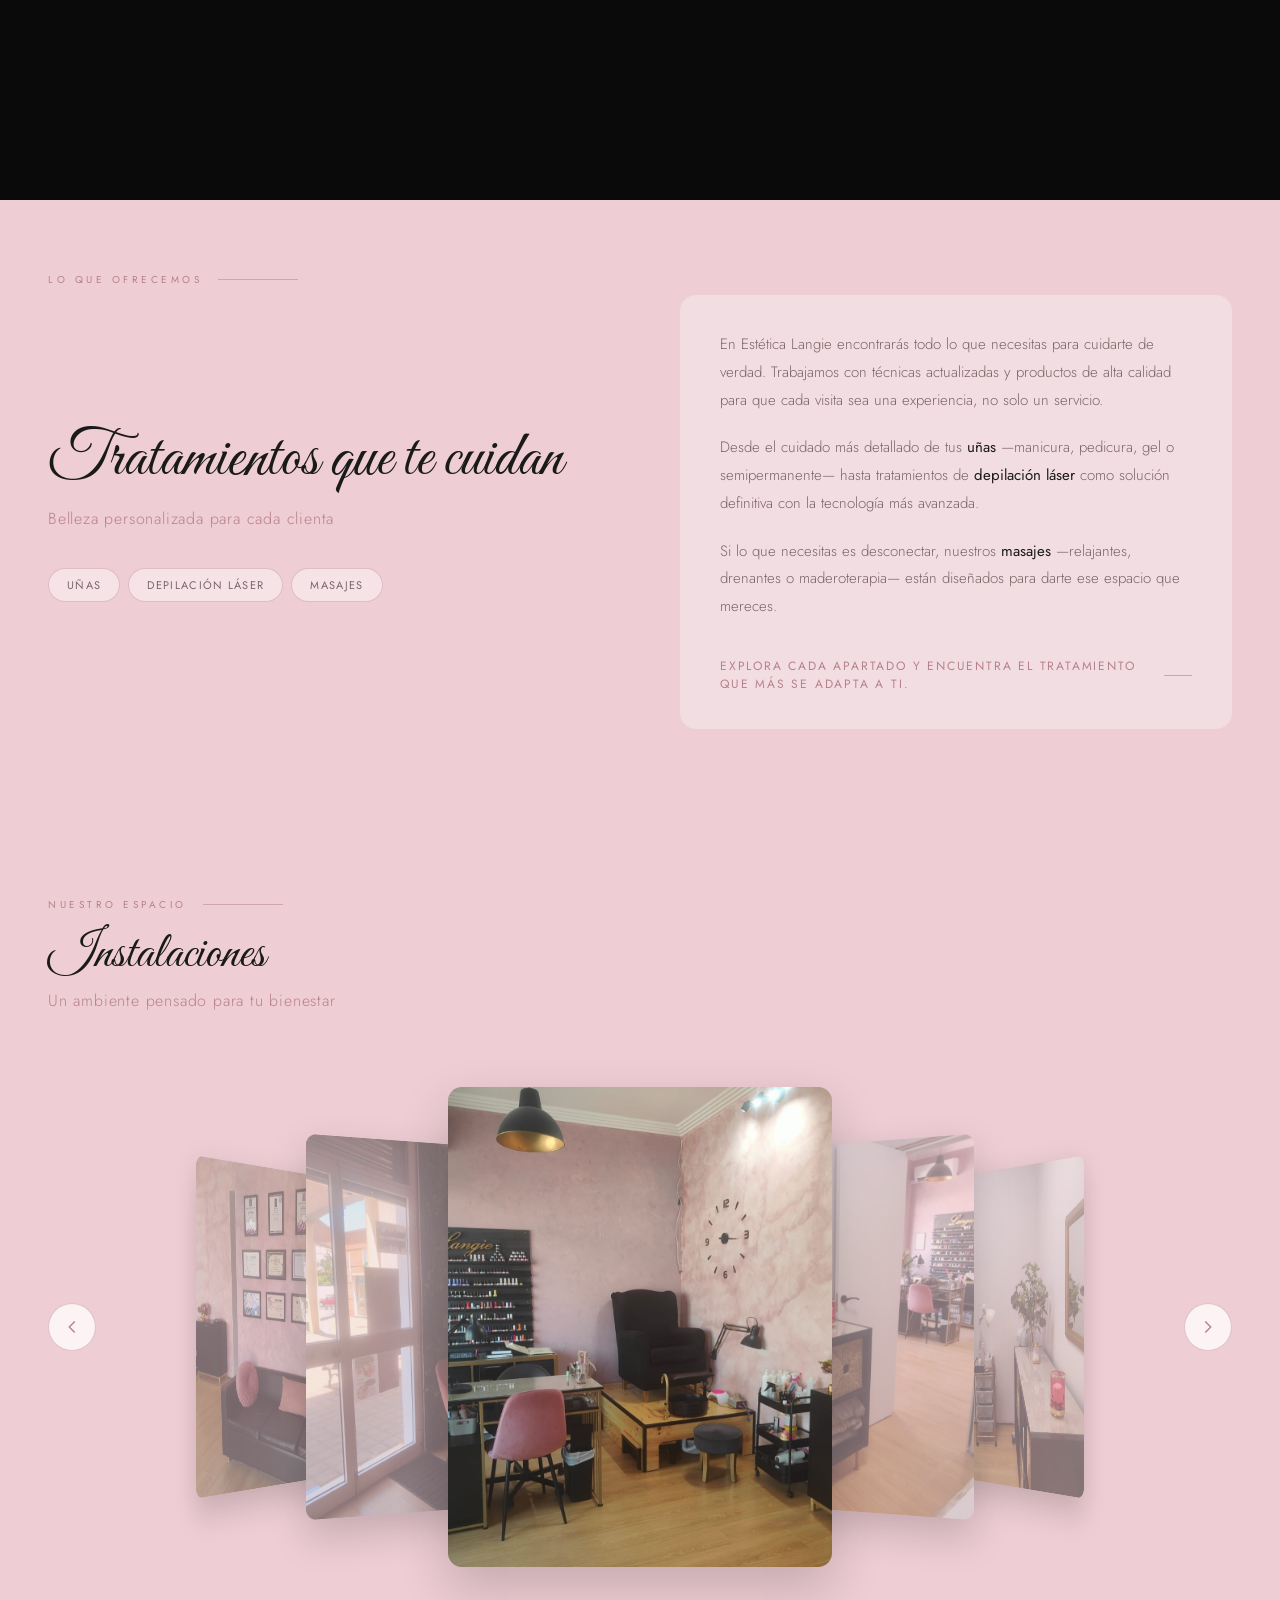
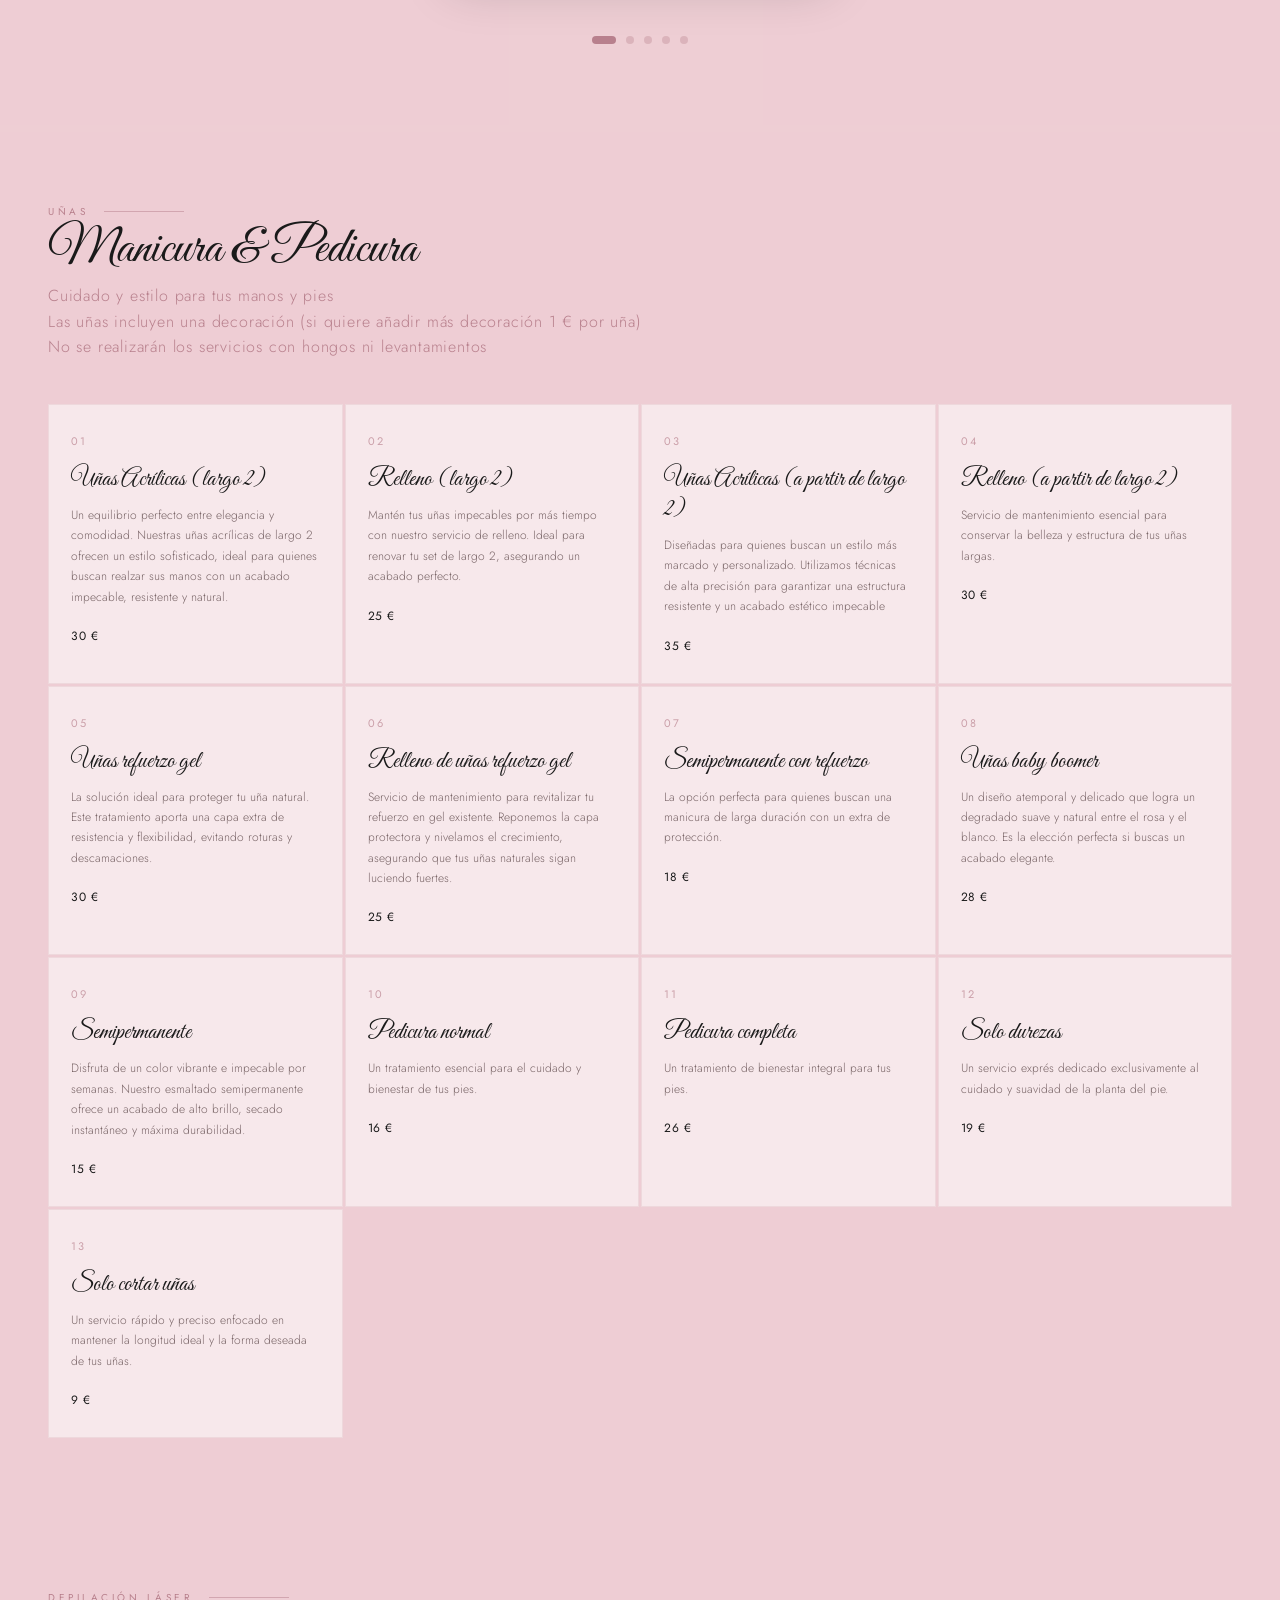
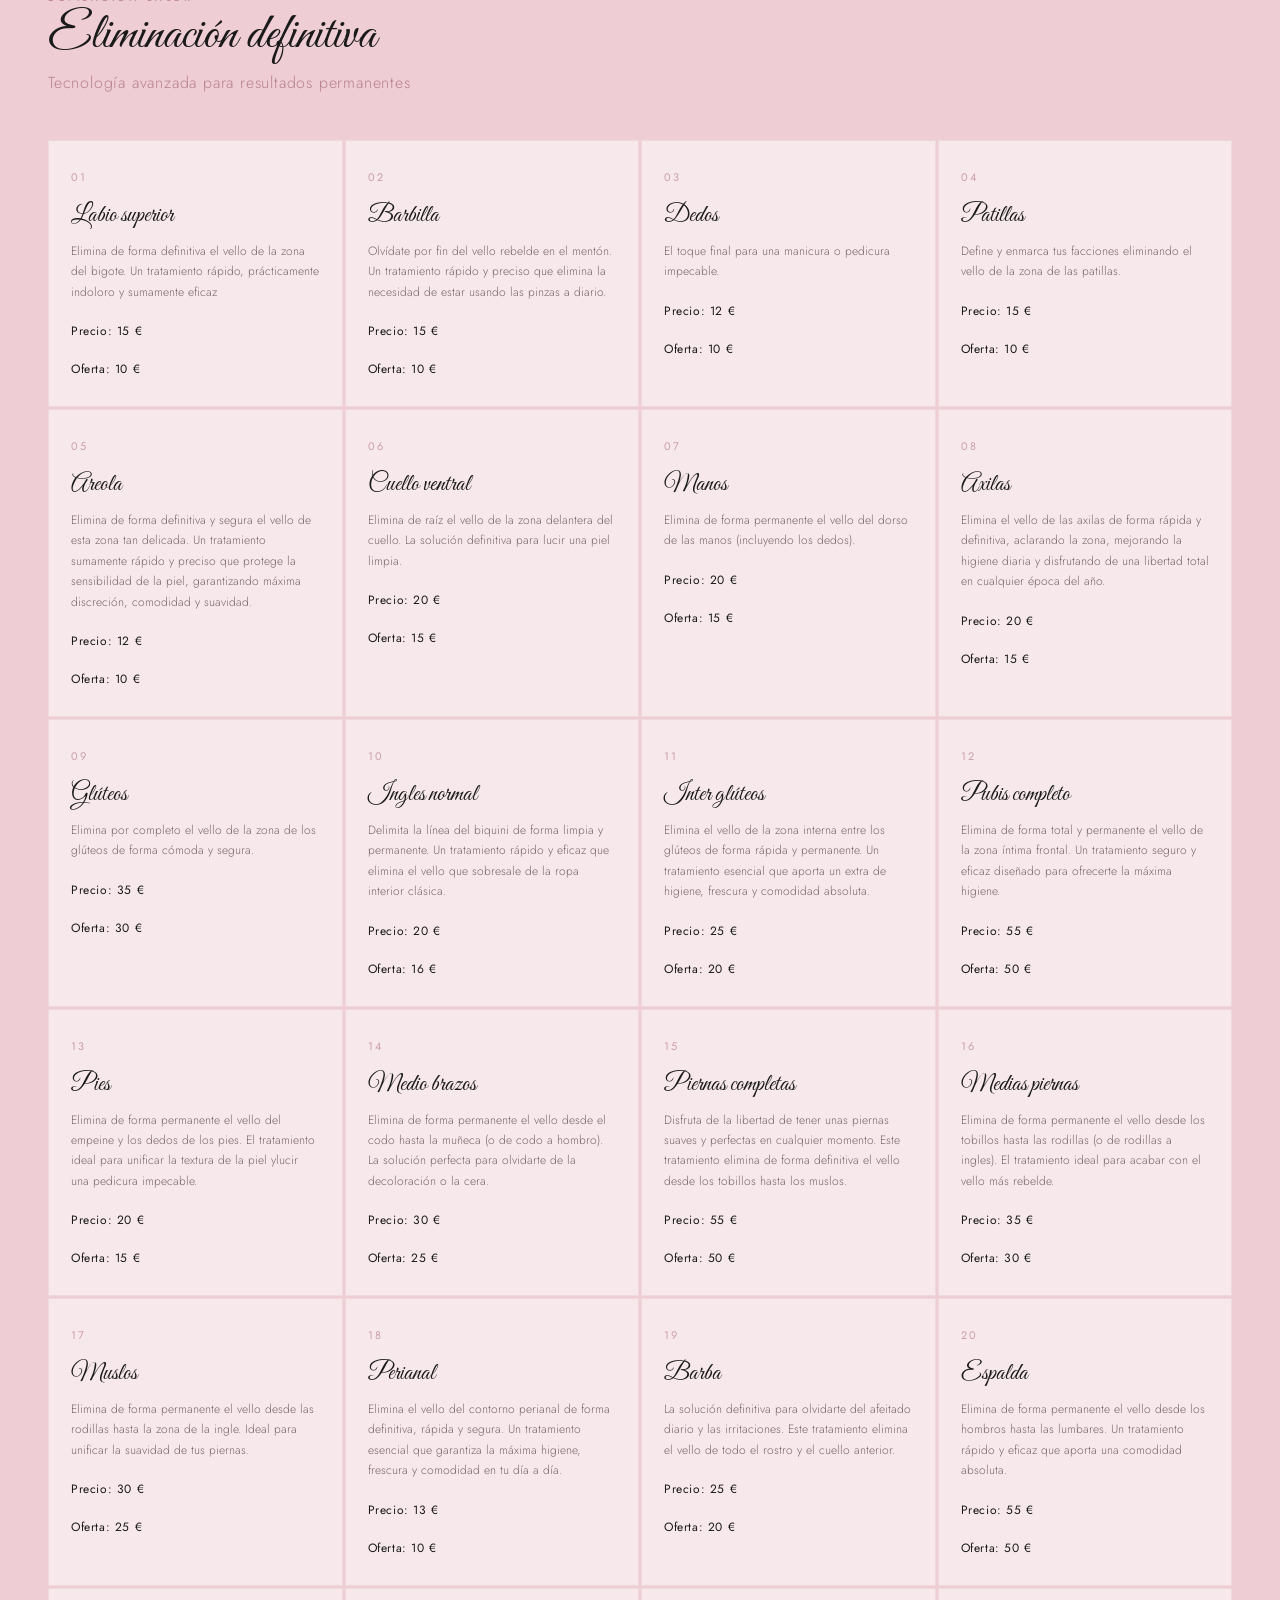
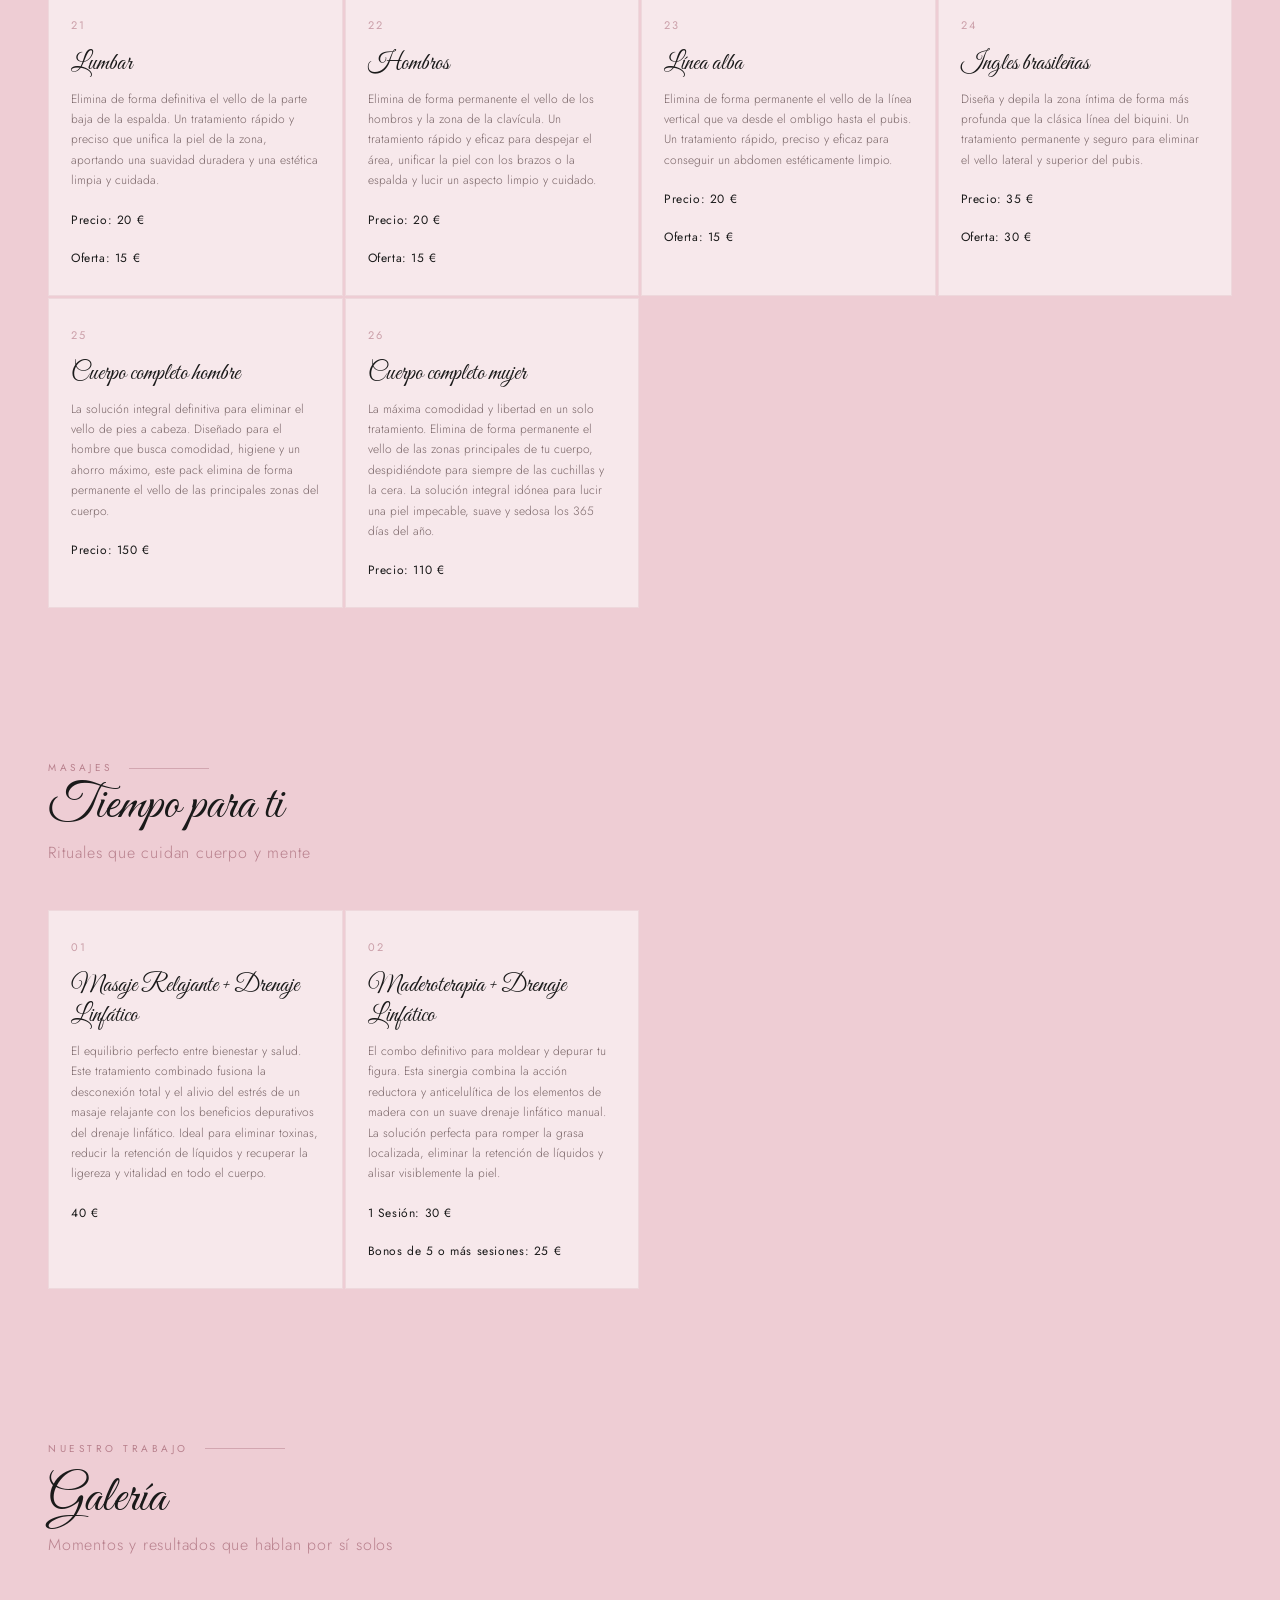
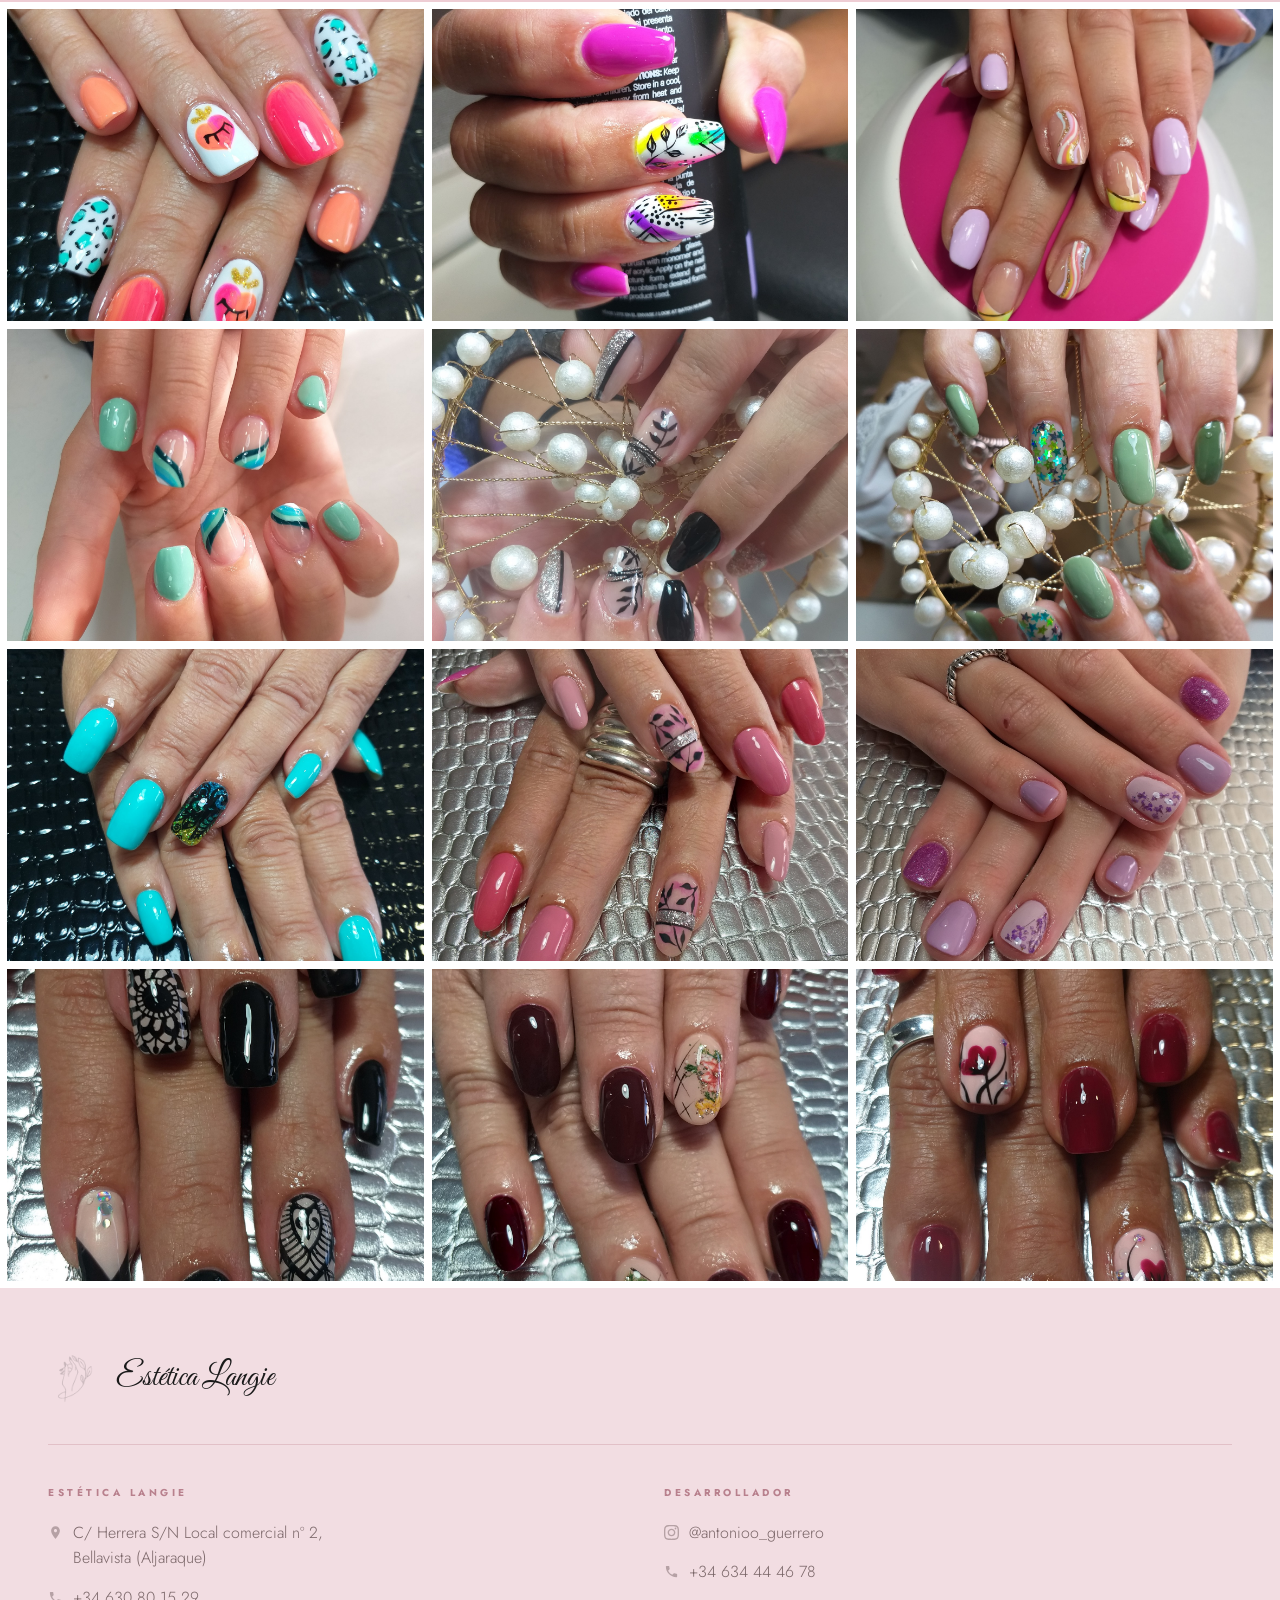
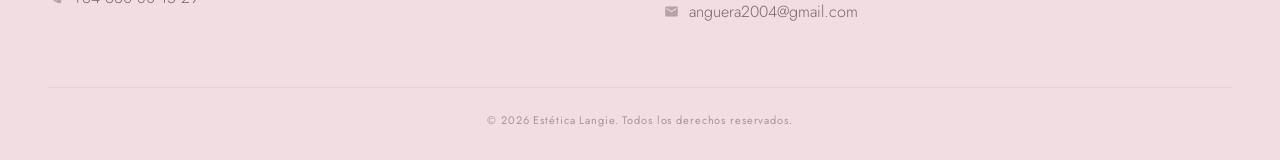
==== commit 5ab49396: "Séptimo commit: carrusel instalaciones" ====
--- a/index.html
+++ b/index.html
@@ -19,6 +19,7 @@
   <a href="#" class="nav-logo"><img class="nav-logo-img" src="img/logo.png" alt="Logo Estética Langie">Estética Langie</a>
   <ul class="nav-links">
     <li><a href="#servicios">Servicios</a></li>
+    <li><a href="#instalaciones">Instalaciones</a></li>
     <li><a href="#galeria">Galería</a></li>
     <li><a href="#contacto">Contacto</a></li>
   </ul>
@@ -35,11 +36,14 @@
       <li><a href="#depilacion-laser" class="ham-link"><span class="ham-num">02</span><span class="ham-name">Depilación láser</span></a></li>
       <li><a href="#masajes" class="ham-link"><span class="ham-num">03</span><span class="ham-name">Masajes</span></a></li>
       <br>
+      <p class="ham-label">Instalaciones</p>
+      <a href="#instalaciones" class="ham-link"><span class="ham-num">04</span><span class="ham-name">Instalaciones</span></a>
+      <br>
       <p class="ham-label">Galería</p>
-      <a href="#galeria" class="ham-link"><span class="ham-num">04</span><span class="ham-name">Galería</span></a>
+      <a href="#galeria" class="ham-link"><span class="ham-num">05</span><span class="ham-name">Galería</span></a>
       <br>
       <p class="ham-label">Contacto</p>
-      <a href="#contacto" class="ham-link"><span class="ham-num">05</span><span class="ham-name">Contacto</span></a>
+      <a href="#contacto" class="ham-link"><span class="ham-num">06</span><span class="ham-name">Contacto</span></a>
       <br><br>
     </ul>
   </div>
@@ -86,6 +90,29 @@
         </div>
       </div>
     </div>
+  </section>
+
+  <!-- ── INSTALACIONES ── -->
+  <section class="instalaciones-section" id="instalaciones">
+    <div class="instalaciones-header">
+      <p class="section-label">Nuestro espacio</p>
+      <h2 class="instalaciones-title">Instalaciones<span>Un ambiente pensado para tu bienestar</span></h2>
+    </div>
+
+    <div class="coverflow" id="coverflow" aria-label="Carrusel de instalaciones">
+      <div class="coverflow-track" id="coverflowTrack">
+        <!-- Las diapositivas se generan automáticamente desde scripts.js -->
+      </div>
+
+      <button class="coverflow-arrow coverflow-prev" id="coverflowPrev" aria-label="Imagen anterior">
+        <svg viewBox="0 0 24 24" fill="none" stroke="currentColor" stroke-width="1.5" aria-hidden="true"><path d="M15 18l-6-6 6-6"/></svg>
+      </button>
+      <button class="coverflow-arrow coverflow-next" id="coverflowNext" aria-label="Imagen siguiente">
+        <svg viewBox="0 0 24 24" fill="none" stroke="currentColor" stroke-width="1.5" aria-hidden="true"><path d="M9 18l6-6-6-6"/></svg>
+      </button>
+    </div>
+
+    <div class="coverflow-dots" id="coverflowDots" role="tablist" aria-label="Selector de imagen"></div>
   </section>
 
   <!-- ── UÑAS ── -->
--- a/styles.css
+++ b/styles.css
@@ -282,6 +282,126 @@
   justify-content: center;
 }
 
+/* ══════════════════════════════════════
+   INSTALACIONES (CARRUSEL COVERFLOW)
+══════════════════════════════════════ */
+.instalaciones-section {
+  padding: 72px 0 88px;
+  background: rgba(238,205,212,.35);
+  overflow: hidden;
+}
+.instalaciones-header {
+  padding: 0 48px 48px;
+}
+.instalaciones-title {
+  font-family: 'Great Vibes', cursive;
+  font-size: clamp(36px, 4vw, 56px);
+  font-weight: 400; line-height: 1.2; color: var(--text-dark);
+  margin-top: 12px;
+}
+.instalaciones-title span {
+  font-family: 'Jost', sans-serif;
+  font-size: clamp(13px, 1.6vw, 16px);
+  font-weight: 300; display: block; margin-top: 6px;
+  color: var(--pink-dark); letter-spacing: .05em;
+}
+
+/* Escenario del coverflow */
+.coverflow {
+  position: relative;
+  width: 100%;
+  height: clamp(280px, 42vw, 540px);
+  display: flex;
+  align-items: center;
+  justify-content: center;
+  perspective: 1600px;
+}
+
+.coverflow-track {
+  position: relative;
+  width: 100%;
+  height: 100%;
+  transform-style: preserve-3d;
+}
+
+/* Cada diapositiva se posiciona en el centro y JS la transforma */
+.coverflow-slide {
+  position: absolute;
+  top: 50%;
+  left: 50%;
+  width: clamp(220px, 30vw, 420px);
+  height: clamp(260px, 38vw, 480px);
+  margin-left: calc(clamp(220px, 30vw, 420px) / -2);
+  margin-top: calc(clamp(260px, 38vw, 480px) / -2);
+  border-radius: 14px;
+  overflow: hidden;
+  background: var(--pink-mid);
+  box-shadow: 0 20px 50px rgba(0,0,0,.18);
+  transition: transform .8s cubic-bezier(.22,.61,.36,1),
+              opacity .8s cubic-bezier(.22,.61,.36,1),
+              filter .8s cubic-bezier(.22,.61,.36,1);
+  will-change: transform, opacity, filter;
+  cursor: pointer;
+}
+.coverflow-slide img {
+  width: 100%; height: 100%;
+  object-fit: cover;
+  display: block;
+  user-select: none;
+  -webkit-user-drag: none;
+}
+
+/* Velo que oscurece ligeramente las imágenes laterales */
+.coverflow-slide::after {
+  content: '';
+  position: absolute; inset: 0;
+  background: rgba(238,205,212,.45);
+  opacity: 0;
+  transition: opacity .8s ease;
+  pointer-events: none;
+}
+.coverflow-slide.is-side::after { opacity: 1; }
+.coverflow-slide.is-active::after { opacity: 0; }
+
+/* Flechas de navegación */
+.coverflow-arrow {
+  position: absolute;
+  top: 50%;
+  transform: translateY(-50%);
+  z-index: 30;
+  width: 48px; height: 48px;
+  border-radius: 50%;
+  border: .5px solid rgba(201,149,159,.5);
+  background: rgba(255,255,255,.75);
+  backdrop-filter: blur(6px);
+  -webkit-backdrop-filter: blur(6px);
+  display: flex; align-items: center; justify-content: center;
+  cursor: pointer;
+  color: var(--pink-dark);
+  transition: background .3s ease, color .3s ease, transform .3s ease;
+}
+.coverflow-arrow:hover { background: #fff; color: var(--text-dark); }
+.coverflow-arrow:active { transform: translateY(-50%) scale(.92); }
+.coverflow-arrow svg { width: 22px; height: 22px; }
+.coverflow-prev { left: clamp(12px, 4vw, 48px); }
+.coverflow-next { right: clamp(12px, 4vw, 48px); }
+
+/* Puntos indicadores */
+.coverflow-dots {
+  display: flex; justify-content: center; align-items: center;
+  gap: 10px; margin-top: 40px;
+  flex-wrap: wrap;
+  padding: 0 24px;
+}
+.coverflow-dot {
+  width: 8px; height: 8px; border-radius: 50%;
+  border: none; padding: 0; cursor: pointer;
+  background: rgba(184,128,141,.35);
+  transition: background .3s ease, transform .3s ease, width .3s ease;
+}
+.coverflow-dot:hover { background: rgba(184,128,141,.6); }
+.coverflow-dot.active { background: var(--pink-dark); width: 24px; border-radius: 100px; }
+
 /* ─── FOOTER ─── */
 .footer {
   background: #f2dde2;
@@ -422,6 +542,10 @@
 
   .galeria-header { padding: 0 24px 40px; }
   .galeria-grid { grid-template-columns: repeat(2, 1fr); }
+
+  .instalaciones-header { padding: 0 24px 40px; }
+  .coverflow-arrow { width: 40px; height: 40px; }
+  .coverflow-arrow svg { width: 18px; height: 18px; }
 }
 
 /* ── Móvil (≤480px) ── */
@@ -447,6 +571,14 @@
 
   .galeria-grid { grid-template-columns: 1fr; }
   .galeria-header { padding: 0 16px 32px; }
+
+  .instalaciones-section { padding: 48px 0 64px; }
+  .instalaciones-header { padding: 0 16px 32px; }
+  .coverflow { height: clamp(300px, 80vw, 420px); }
+  .coverflow-slide { width: clamp(180px, 58vw, 280px); height: clamp(240px, 76vw, 360px); margin-left: calc(clamp(180px, 58vw, 280px) / -2); margin-top: calc(clamp(240px, 76vw, 360px) / -2); }
+  .coverflow-prev { left: 8px; }
+  .coverflow-next { right: 8px; }
+  .coverflow-dots { margin-top: 28px; }
 
   .footer { padding: 40px 16px 24px; }
   .footer-enlace { font-size: 14px; }
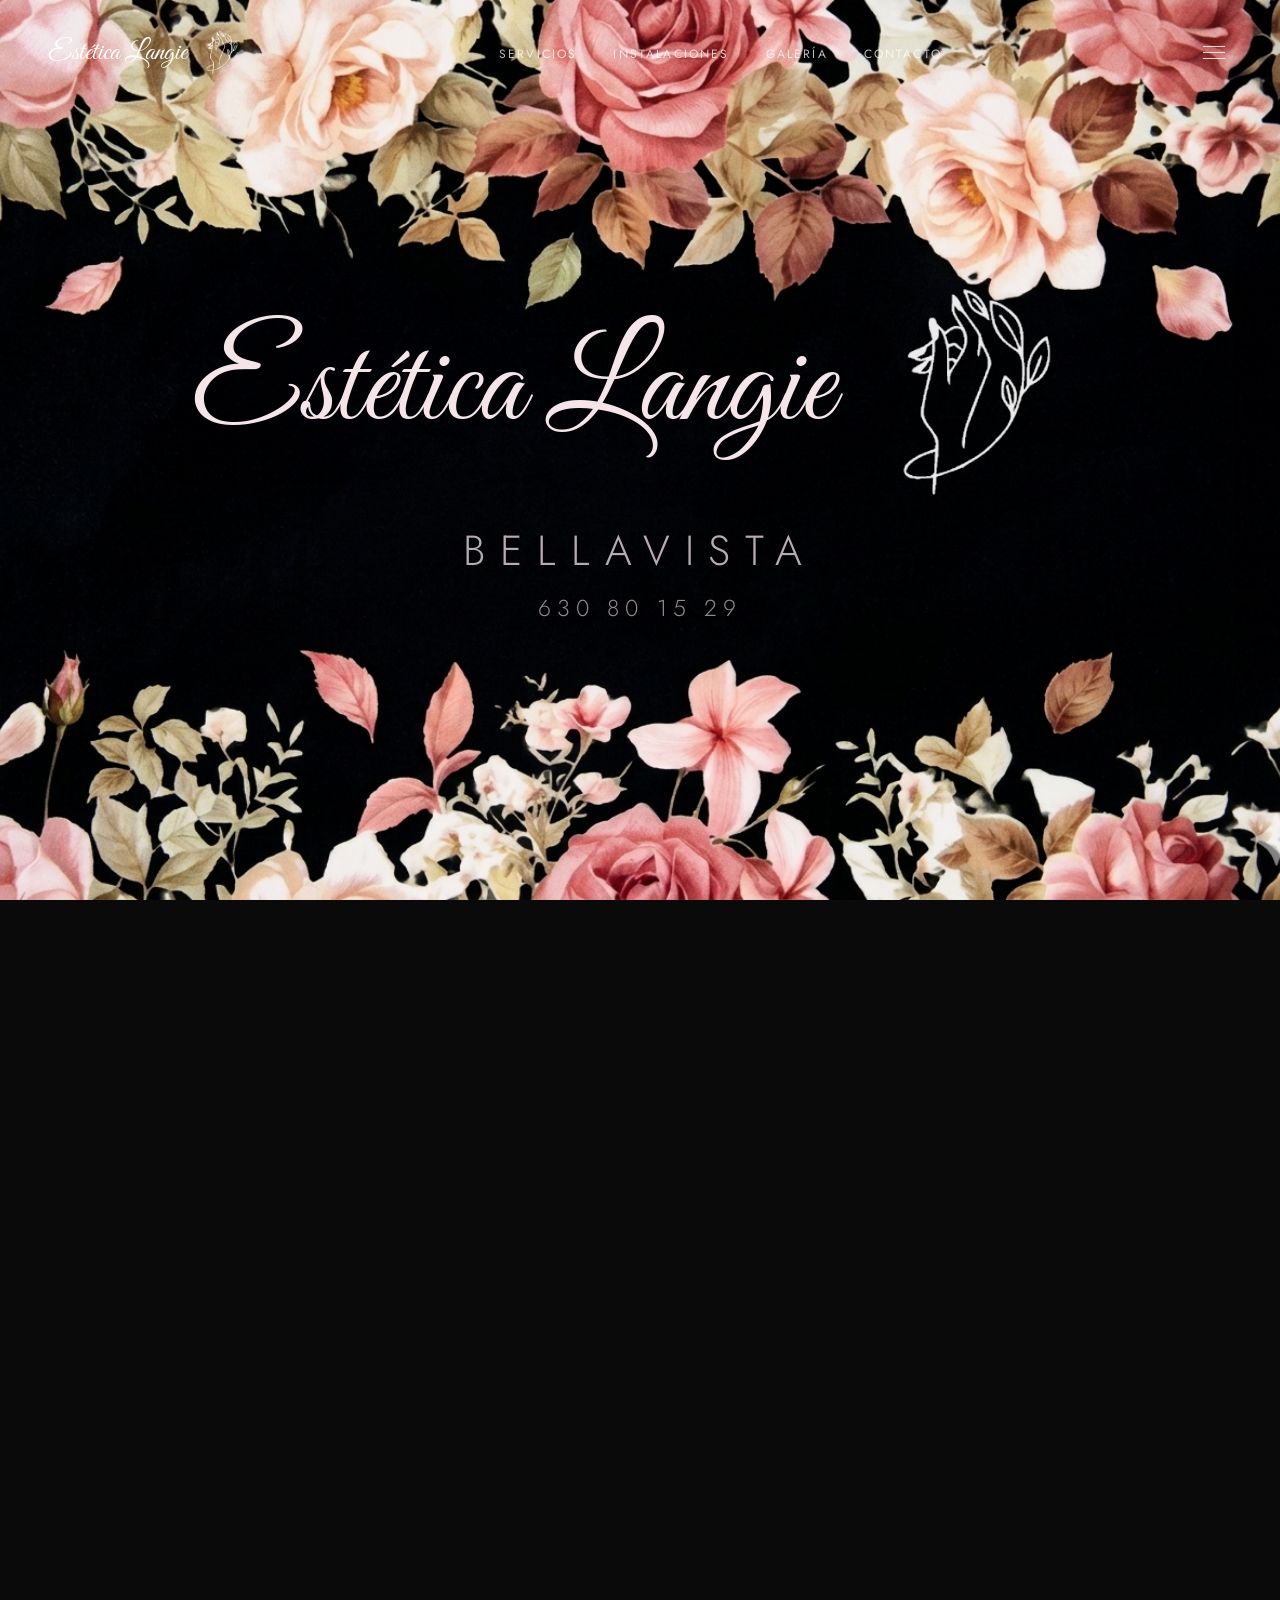
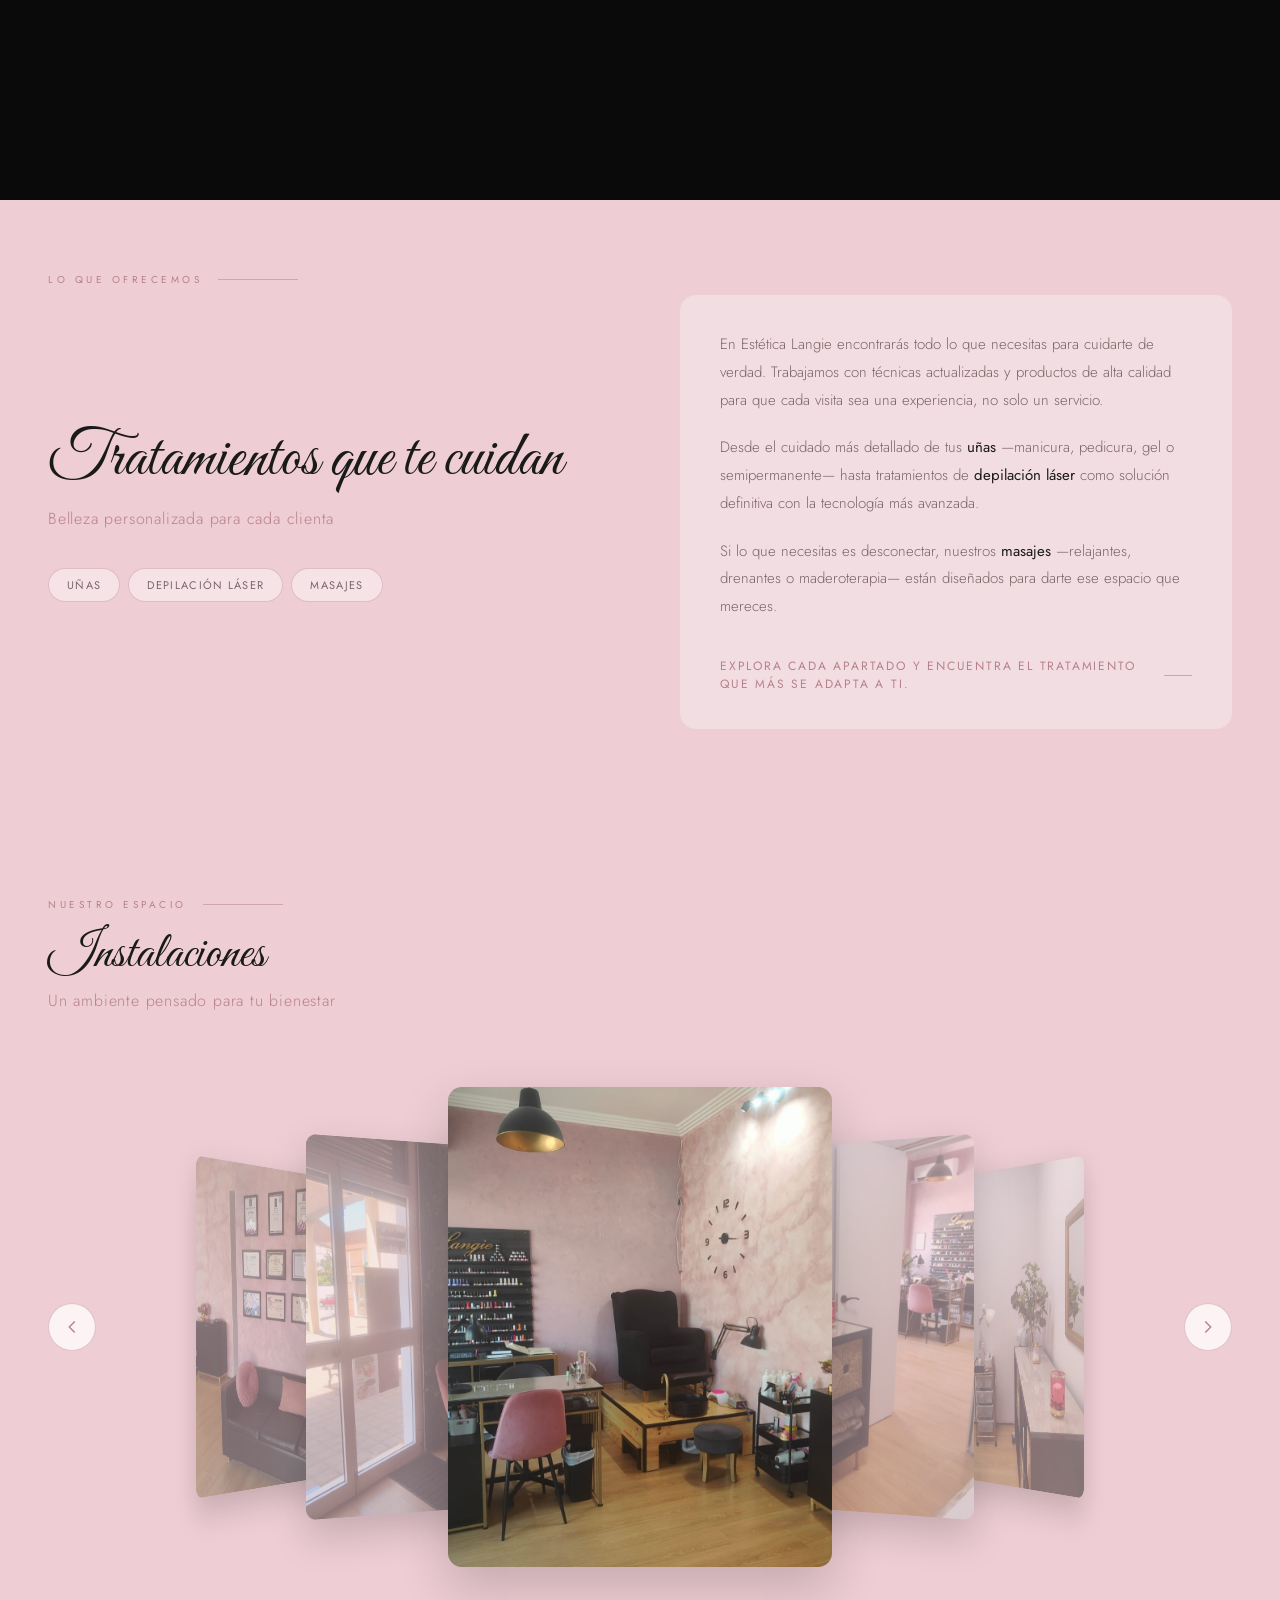
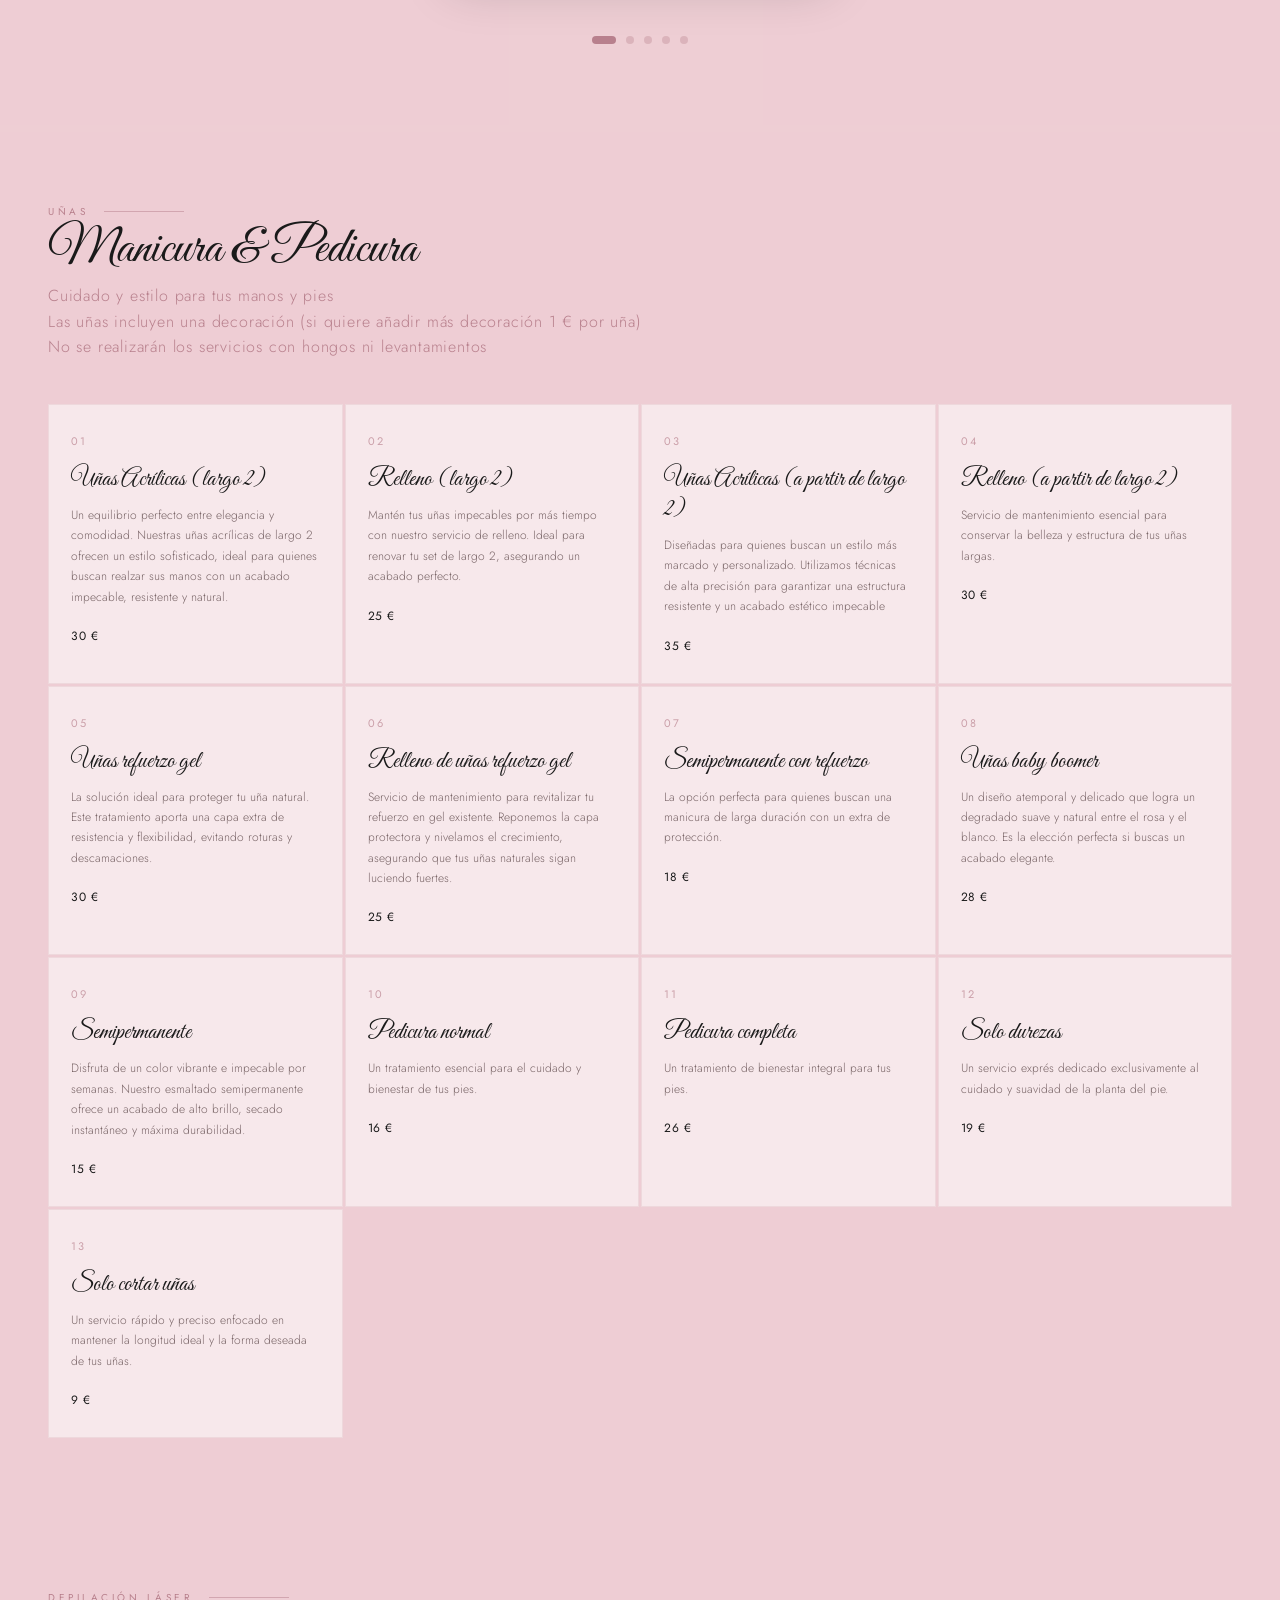
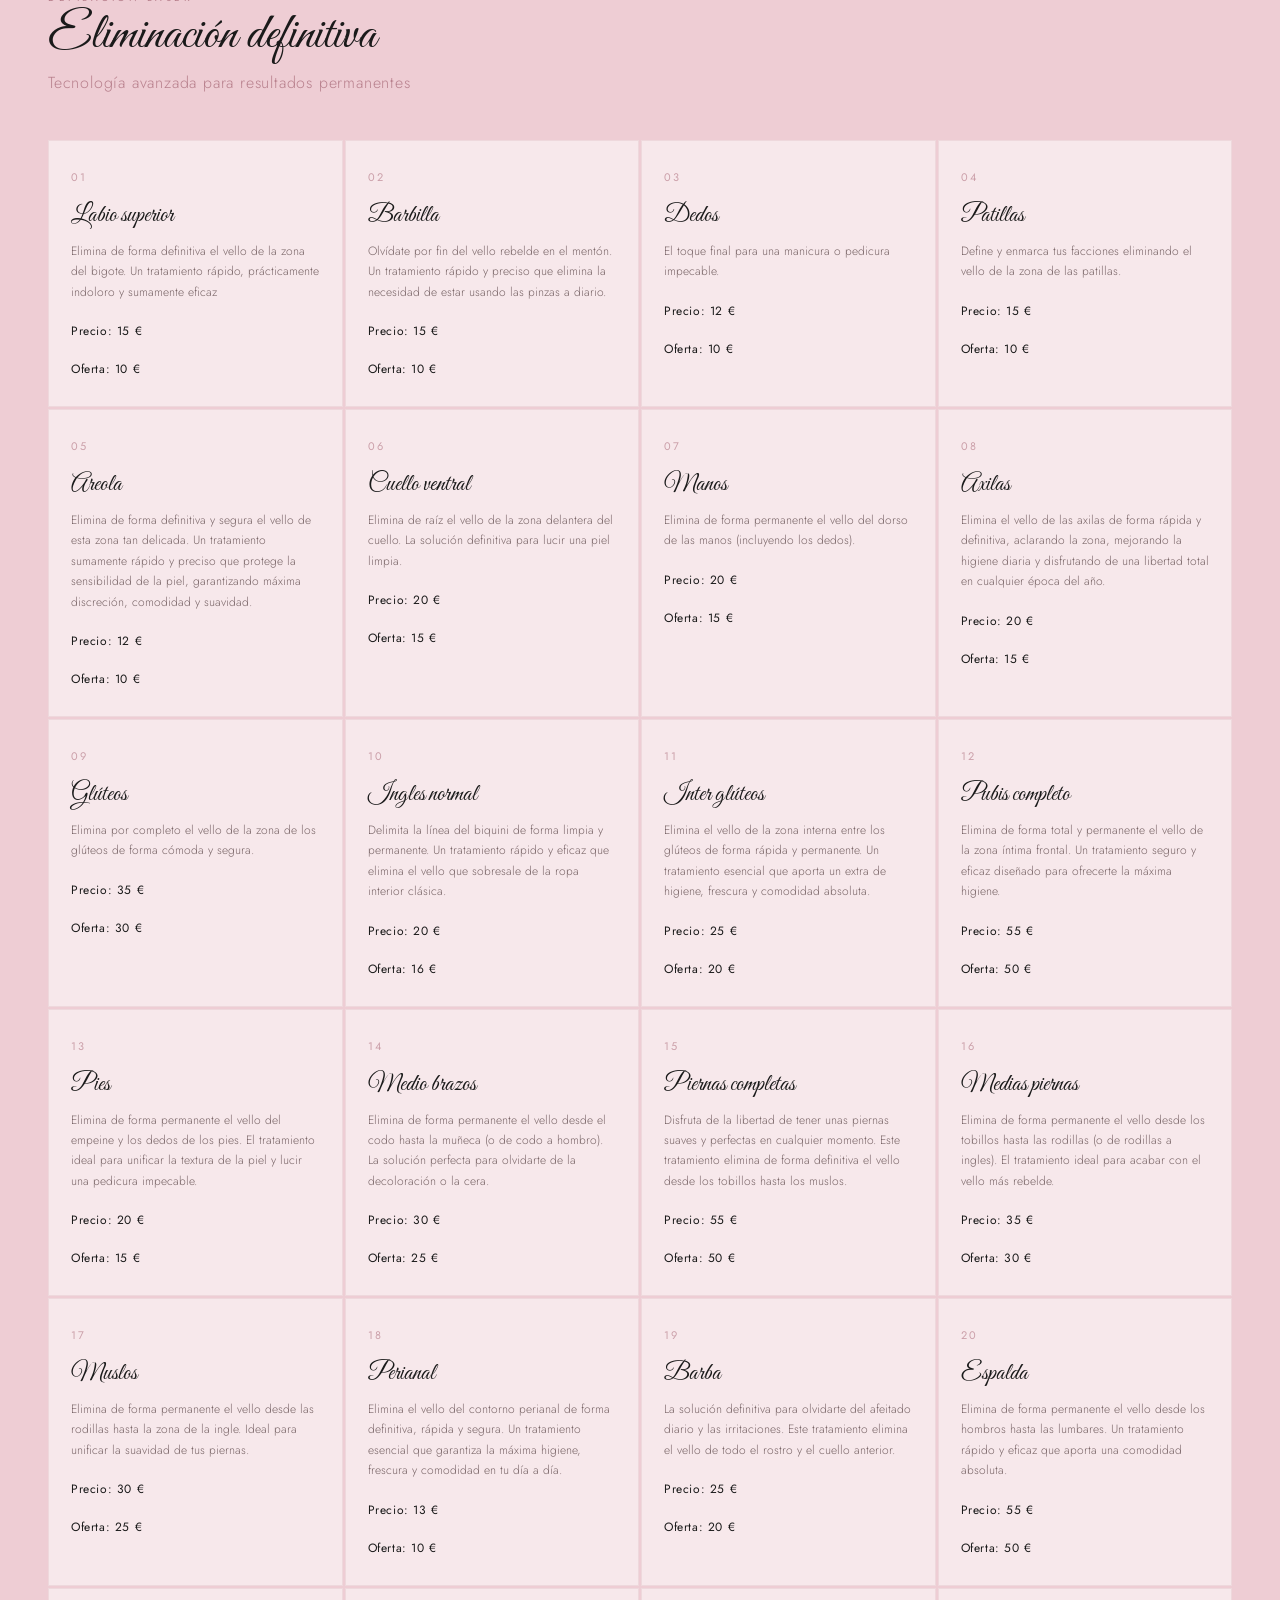
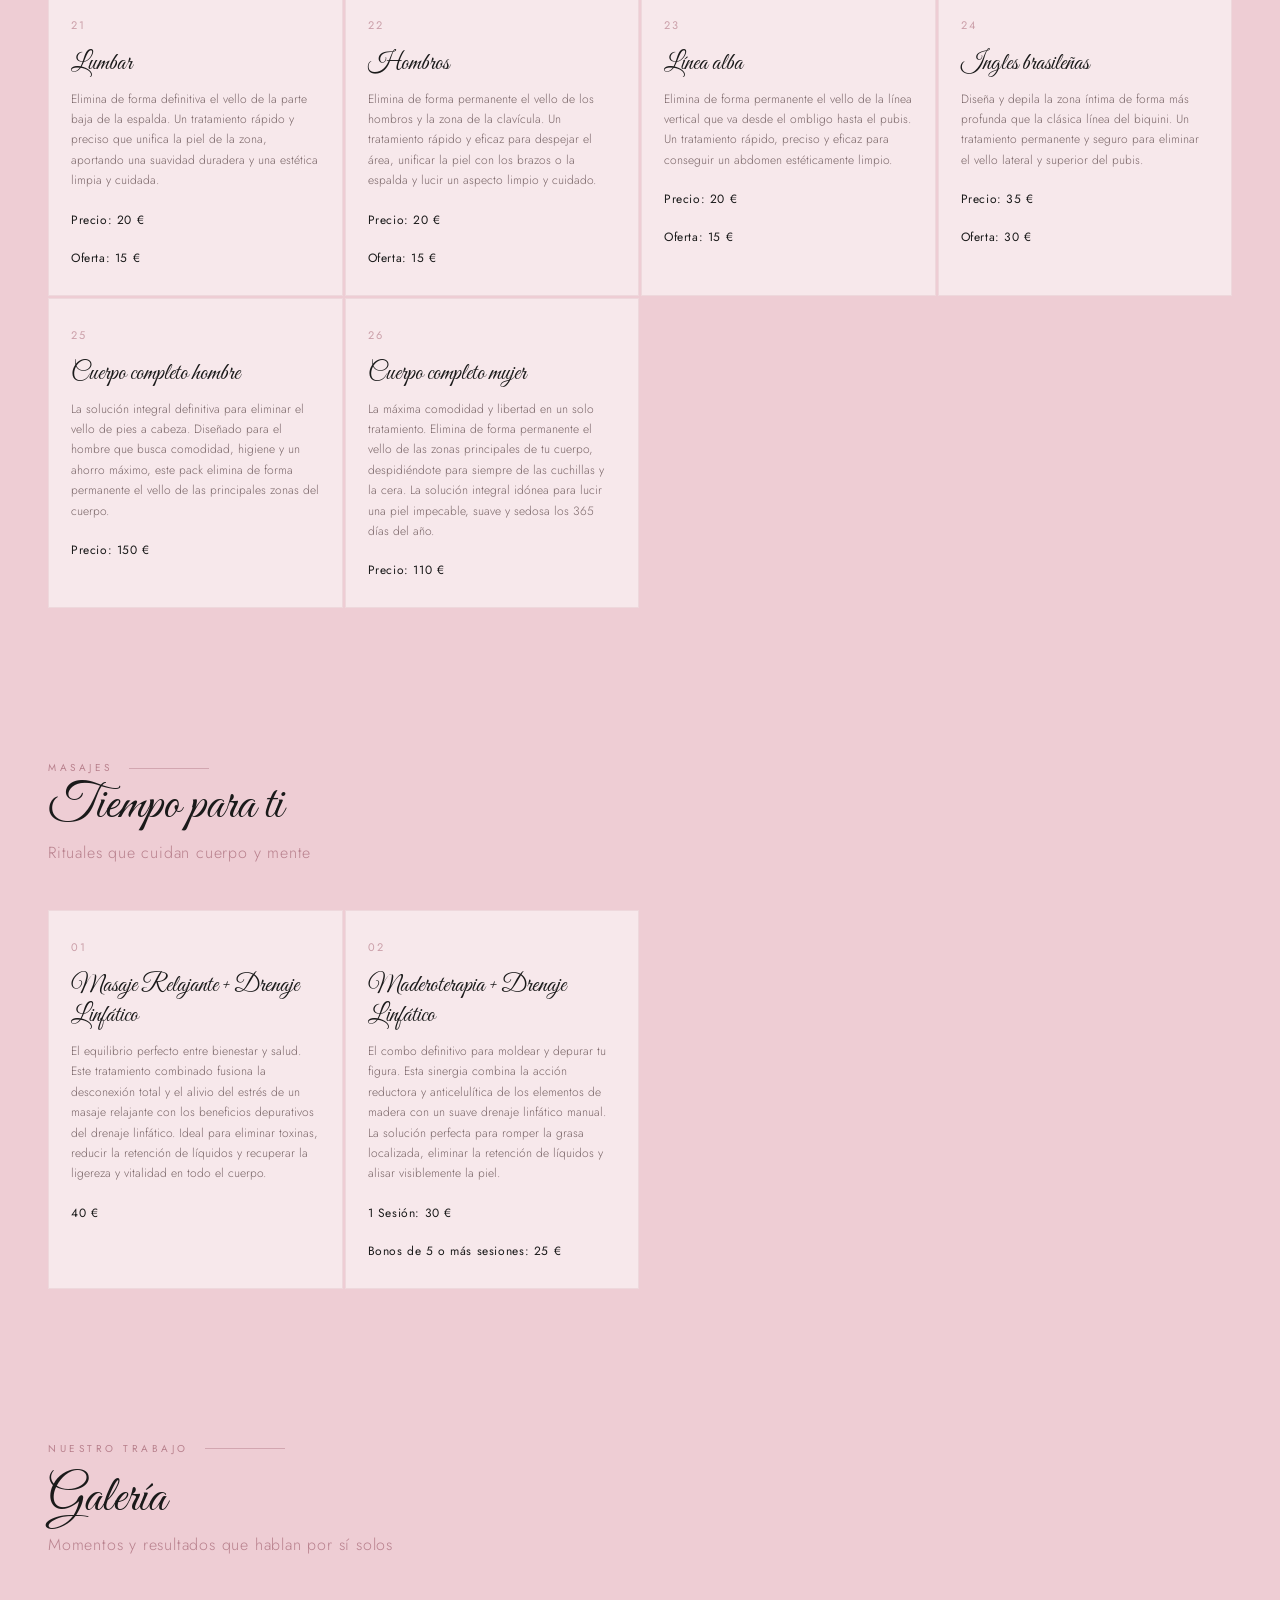
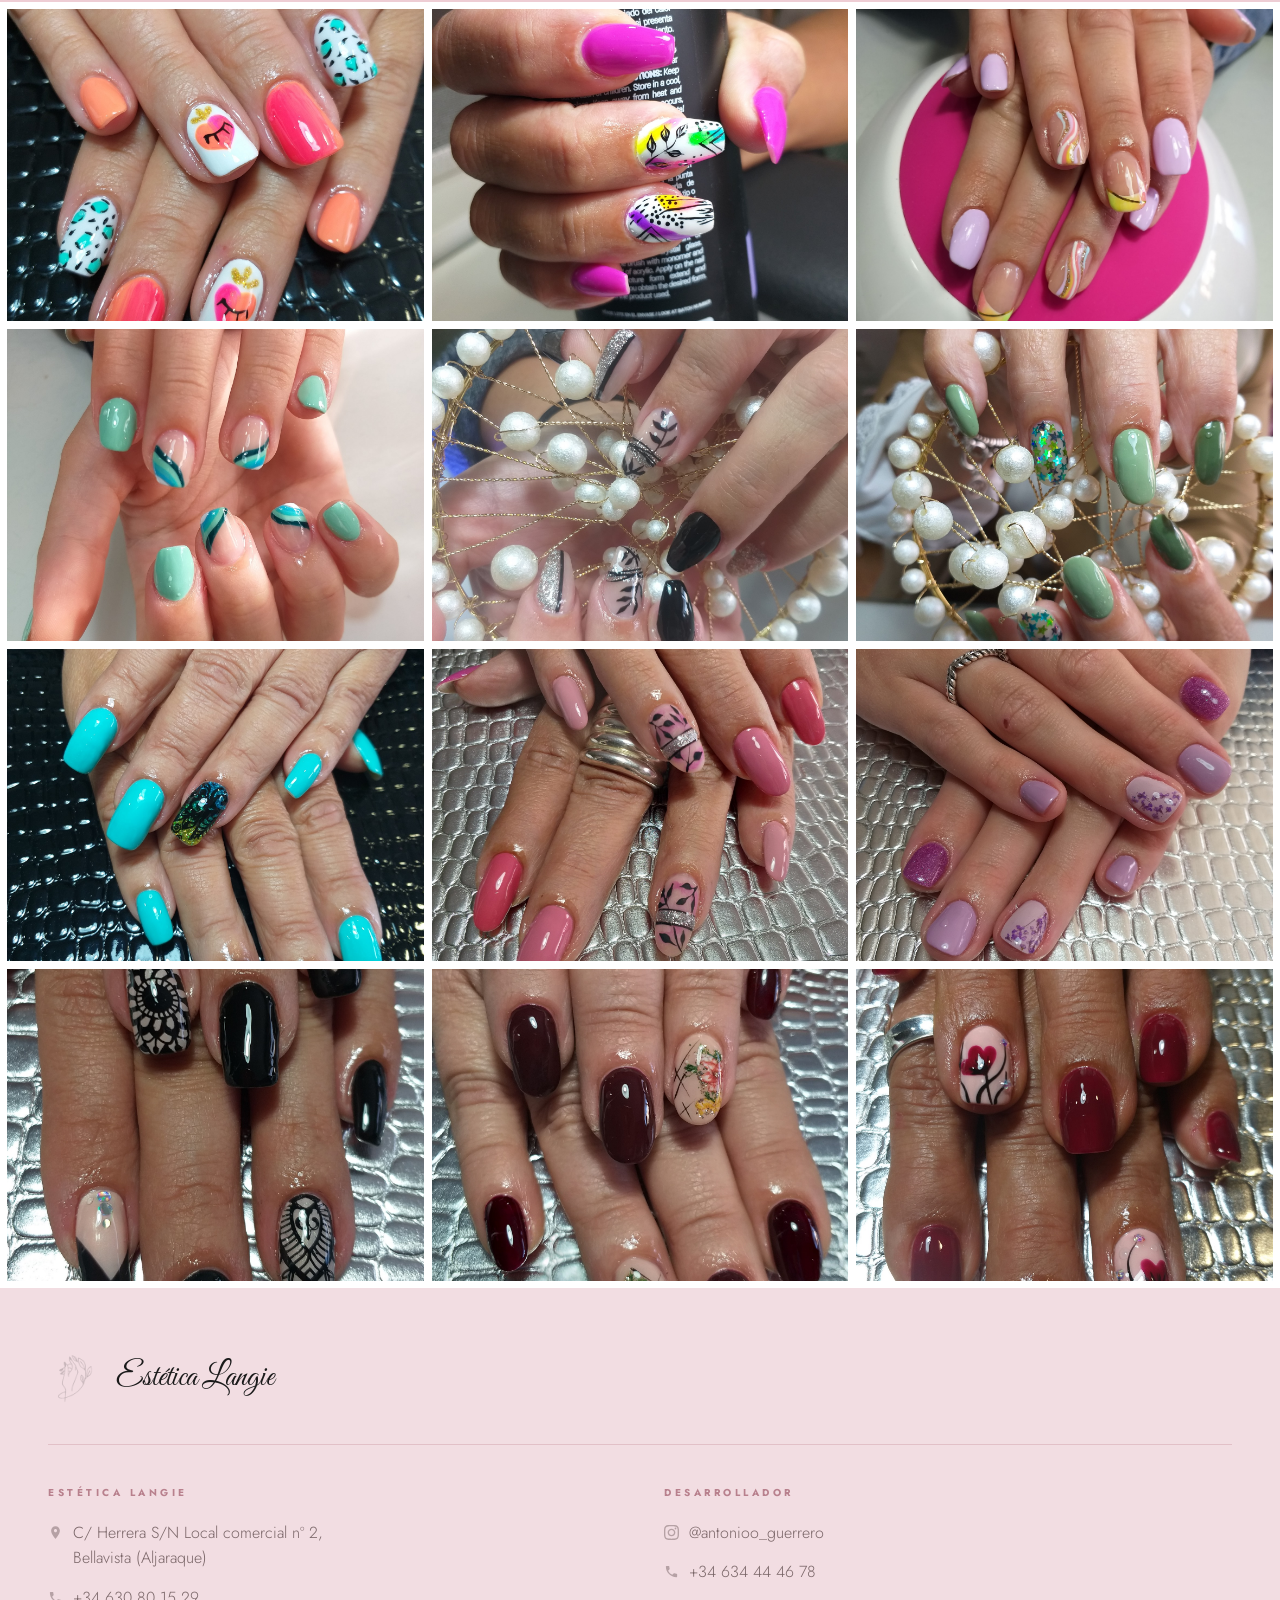
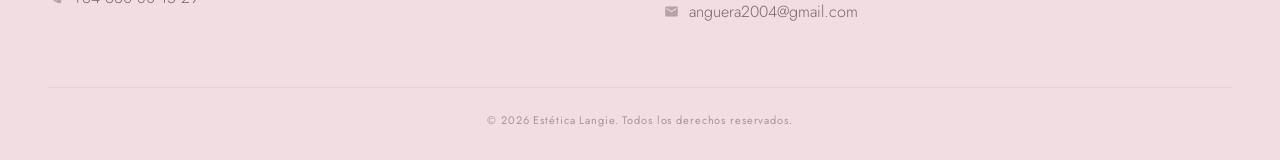
==== commit 86e77562: "Octavo commit: responsive final" ====
--- a/index.html
+++ b/index.html
@@ -3,13 +3,14 @@
 <head>
   <meta charset="UTF-8">
   <meta name="viewport" content="width=device-width, initial-scale=1.0">
-  
+
   <title>Estética Langie | Centro de Belleza y Masajes en Bellavista, Aljaraque</title>
-  
+
   <meta name="description" content="Encuentra tu momento de relax en Estética Langie (Bellavista). Especialistas en manicura, pedicura, uñas de gel, depilación láser, cera y masajes corporales.">
   <meta name="keywords" content="estetica bellavista, salon de belleza aljaraque, unas de gel huelva, depilacion laser bellavista, masajes aljaraque, manicura langie">
-  
+
   <link rel="preconnect" href="https://fonts.googleapis.com">
+  <link rel="preconnect" href="https://fonts.gstatic.com" crossorigin>
   <link href="https://fonts.googleapis.com/css2?family=Great+Vibes&family=Jost:wght@300;400;500&display=swap" rel="stylesheet">
   <link rel="stylesheet" href="styles.css">
 </head>
@@ -23,7 +24,7 @@
     <li><a href="#galeria">Galería</a></li>
     <li><a href="#contacto">Contacto</a></li>
   </ul>
-  <button class="hamburger" id="hamburger" aria-label="Menú de servicios" aria-expanded="false">
+  <button class="hamburger" id="hamburger" aria-label="Abrir menú de navegación" aria-expanded="false" aria-controls="hamMenu">
     <span></span><span></span><span></span>
   </button>
 </nav>
@@ -35,16 +36,13 @@
       <li><a href="#unas" class="ham-link"><span class="ham-num">01</span><span class="ham-name">Uñas</span></a></li>
       <li><a href="#depilacion-laser" class="ham-link"><span class="ham-num">02</span><span class="ham-name">Depilación láser</span></a></li>
       <li><a href="#masajes" class="ham-link"><span class="ham-num">03</span><span class="ham-name">Masajes</span></a></li>
-      <br>
-      <p class="ham-label">Instalaciones</p>
-      <a href="#instalaciones" class="ham-link"><span class="ham-num">04</span><span class="ham-name">Instalaciones</span></a>
-      <br>
-      <p class="ham-label">Galería</p>
-      <a href="#galeria" class="ham-link"><span class="ham-num">05</span><span class="ham-name">Galería</span></a>
-      <br>
-      <p class="ham-label">Contacto</p>
-      <a href="#contacto" class="ham-link"><span class="ham-num">06</span><span class="ham-name">Contacto</span></a>
-      <br><br>
+    </ul>
+
+    <p class="ham-label">Más</p>
+    <ul class="ham-list">
+      <li><a href="#instalaciones" class="ham-link"><span class="ham-num">04</span><span class="ham-name">Instalaciones</span></a></li>
+      <li><a href="#galeria" class="ham-link"><span class="ham-num">05</span><span class="ham-name">Galería</span></a></li>
+      <li><a href="#contacto" class="ham-link"><span class="ham-num">06</span><span class="ham-name">Contacto</span></a></li>
     </ul>
   </div>
 </div>
@@ -99,7 +97,7 @@
       <h2 class="instalaciones-title">Instalaciones<span>Un ambiente pensado para tu bienestar</span></h2>
     </div>
 
-    <div class="coverflow" id="coverflow" aria-label="Carrusel de instalaciones">
+    <div class="coverflow" id="coverflow" aria-label="Carrusel de instalaciones" aria-roledescription="carrusel">
       <div class="coverflow-track" id="coverflowTrack">
         <!-- Las diapositivas se generan automáticamente desde scripts.js -->
       </div>
@@ -159,7 +157,7 @@
       <div class="sub-card"><p class="service-num">10</p><h3 class="service-name">Ingles normal</h3><p class="service-detail">Delimita la línea del biquini de forma limpia y permanente. Un tratamiento rápido y eficaz que elimina el vello que sobresale de la ropa interior clásica.</p><p class="service-price">Precio: 20 €</p><p class="service-price">Oferta: 16 €</p></div>
       <div class="sub-card"><p class="service-num">11</p><h3 class="service-name">Inter glúteos</h3><p class="service-detail">Elimina el vello de la zona interna entre los glúteos de forma rápida y permanente. Un tratamiento esencial que aporta un extra de higiene, frescura y comodidad absoluta.</p><p class="service-price">Precio: 25 €</p><p class="service-price">Oferta: 20 €</p></div>
       <div class="sub-card"><p class="service-num">12</p><h3 class="service-name">Pubis completo</h3><p class="service-detail">Elimina de forma total y permanente el vello de la zona íntima frontal. Un tratamiento seguro y eficaz diseñado para ofrecerte la máxima higiene.</p><p class="service-price">Precio: 55 €</p><p class="service-price">Oferta: 50 €</p></div>
-      <div class="sub-card"><p class="service-num">13</p><h3 class="service-name">Pies</h3><p class="service-detail">Elimina de forma permanente el vello del empeine y los dedos de los pies. El tratamiento ideal para unificar la textura de la piel ylucir una pedicura impecable.</p><p class="service-price">Precio: 20 €</p><p class="service-price">Oferta: 15 €</p></div>
+      <div class="sub-card"><p class="service-num">13</p><h3 class="service-name">Pies</h3><p class="service-detail">Elimina de forma permanente el vello del empeine y los dedos de los pies. El tratamiento ideal para unificar la textura de la piel y lucir una pedicura impecable.</p><p class="service-price">Precio: 20 €</p><p class="service-price">Oferta: 15 €</p></div>
       <div class="sub-card"><p class="service-num">14</p><h3 class="service-name">Medio brazos</h3><p class="service-detail">Elimina de forma permanente el vello desde el codo hasta la muñeca (o de codo a hombro). La solución perfecta para olvidarte de la decoloración o la cera.</p><p class="service-price">Precio: 30 €</p><p class="service-price">Oferta: 25 €</p></div>
       <div class="sub-card"><p class="service-num">15</p><h3 class="service-name">Piernas completas</h3><p class="service-detail">Disfruta de la libertad de tener unas piernas suaves y perfectas en cualquier momento. Este tratamiento elimina de forma definitiva el vello desde los tobillos hasta los muslos.</p><p class="service-price">Precio: 55 €</p><p class="service-price">Oferta: 50 €</p></div>
       <div class="sub-card"><p class="service-num">16</p><h3 class="service-name">Medias piernas</h3><p class="service-detail">Elimina de forma permanente el vello desde los tobillos hasta las rodillas (o de rodillas a ingles). El tratamiento ideal para acabar con el vello más rebelde.</p><p class="service-price">Precio: 35 €</p><p class="service-price">Oferta: 30 €</p></div>
@@ -195,53 +193,19 @@
       <h2 class="galeria-title">Galería<span>Momentos y resultados que hablan por sí solos</span></h2>
     </div>
 
-    <!-- Cada fila tiene 3 fotos con alturas diferentes mediante clases .alto .normal .bajo -->
     <div class="galeria-grid">
-
-      <!-- Fila 1 -->
-      <div class="galeria-item">
-        <img src="img/galeria/unas1.jpg" alt="Trabajo estética Langie">
-      </div>
-      <div class="galeria-item">
-        <img src="img/galeria/unas2.jpg" alt="Trabajo estética Langie">
-      </div>
-      <div class="galeria-item">
-        <img src="img/galeria/unas3.jpg" alt="Trabajo estética Langie">
-      </div>
-
-      <!-- Fila 2 -->
-      <div class="galeria-item">
-        <img src="img/galeria/unas4.jpg" alt="Trabajo estética Langie">
-      </div>
-      <div class="galeria-item">
-        <img src="img/galeria/unas5.jpg" alt="Trabajo estética Langie">
-      </div>
-      <div class="galeria-item">
-        <img src="img/galeria/unas6.jpg" alt="Trabajo estética Langie">
-      </div>
-
-      <!-- Fila 3 -->
-      <div class="galeria-item">
-        <img src="img/galeria/unas7.jpg" alt="Trabajo estética Langie">
-      </div>
-      <div class="galeria-item">
-        <img src="img/galeria/unas8.jpg" alt="Trabajo estética Langie">
-      </div>
-      <div class="galeria-item">
-        <img src="img/galeria/unas9.jpg" alt="Trabajo estética Langie">
-      </div>
-
-      <!-- Fila 4 -->
-      <div class="galeria-item">
-        <img src="img/galeria/unas10.jpg" alt="Trabajo estética Langie">
-      </div>
-      <div class="galeria-item">
-        <img src="img/galeria/unas11.jpg" alt="Trabajo estética Langie">
-      </div>
-      <div class="galeria-item">
-        <img src="img/galeria/unas12.jpg" alt="Trabajo estética Langie">
-      </div>
-
+      <div class="galeria-item"><img src="img/galeria/unas1.jpg" alt="Trabajo estética Langie" loading="lazy"></div>
+      <div class="galeria-item"><img src="img/galeria/unas2.jpg" alt="Trabajo estética Langie" loading="lazy"></div>
+      <div class="galeria-item"><img src="img/galeria/unas3.jpg" alt="Trabajo estética Langie" loading="lazy"></div>
+      <div class="galeria-item"><img src="img/galeria/unas4.jpg" alt="Trabajo estética Langie" loading="lazy"></div>
+      <div class="galeria-item"><img src="img/galeria/unas5.jpg" alt="Trabajo estética Langie" loading="lazy"></div>
+      <div class="galeria-item"><img src="img/galeria/unas6.jpg" alt="Trabajo estética Langie" loading="lazy"></div>
+      <div class="galeria-item"><img src="img/galeria/unas7.jpg" alt="Trabajo estética Langie" loading="lazy"></div>
+      <div class="galeria-item"><img src="img/galeria/unas8.jpg" alt="Trabajo estética Langie" loading="lazy"></div>
+      <div class="galeria-item"><img src="img/galeria/unas9.jpg" alt="Trabajo estética Langie" loading="lazy"></div>
+      <div class="galeria-item"><img src="img/galeria/unas10.jpg" alt="Trabajo estética Langie" loading="lazy"></div>
+      <div class="galeria-item"><img src="img/galeria/unas11.jpg" alt="Trabajo estética Langie" loading="lazy"></div>
+      <div class="galeria-item"><img src="img/galeria/unas12.jpg" alt="Trabajo estética Langie" loading="lazy"></div>
     </div>
   </section>
 
--- a/styles.css
+++ b/styles.css
@@ -106,6 +106,8 @@
   color: var(--pink-dark); margin-bottom: 32px;
   display: flex; align-items: center; gap: 12px;
 }
+/* Separación entre el segundo grupo de enlaces y su etiqueta */
+.ham-list + .ham-label { margin-top: 40px; }
 .ham-label::after { content: ''; flex: 1; height: .5px; background: var(--pink-dark); opacity: .5; }
 
 .ham-list { list-style: none; display: flex; flex-direction: column; gap: 0; }
@@ -183,7 +185,7 @@
 .services-section { padding: 72px 48px 96px; }
 .section-label {
   font-size: 10px; letter-spacing: .35em; text-transform: uppercase;
-  color: var(--pink-dark); 
+  color: var(--pink-dark);
   display: flex; align-items: center; gap: 16px;
 }
 .section-label::after { content: ''; flex: 1; height: .5px; max-width: 80px; background: var(--pink-dark); opacity: .5; }
@@ -238,7 +240,6 @@
 
 /* ─── SUB-SECTIONS ─── */
 .sub-section { padding: 72px 48px 80px; }
-.sub-section.alt { background: rgba(238,205,212,.35); }
 
 .sub-header { margin-bottom: 48px; }
 .sub-title {
@@ -442,8 +443,6 @@
   transition: color .3s ease;
 }
 .footer-enlace:hover { color: var(--text-dark); }
-.footer-direccion { cursor: default; }
-.footer-direccion:hover { color: var(--text-muted); }
 
 .footer-icono {
   width: 15px; height: 15px; flex-shrink: 0;
